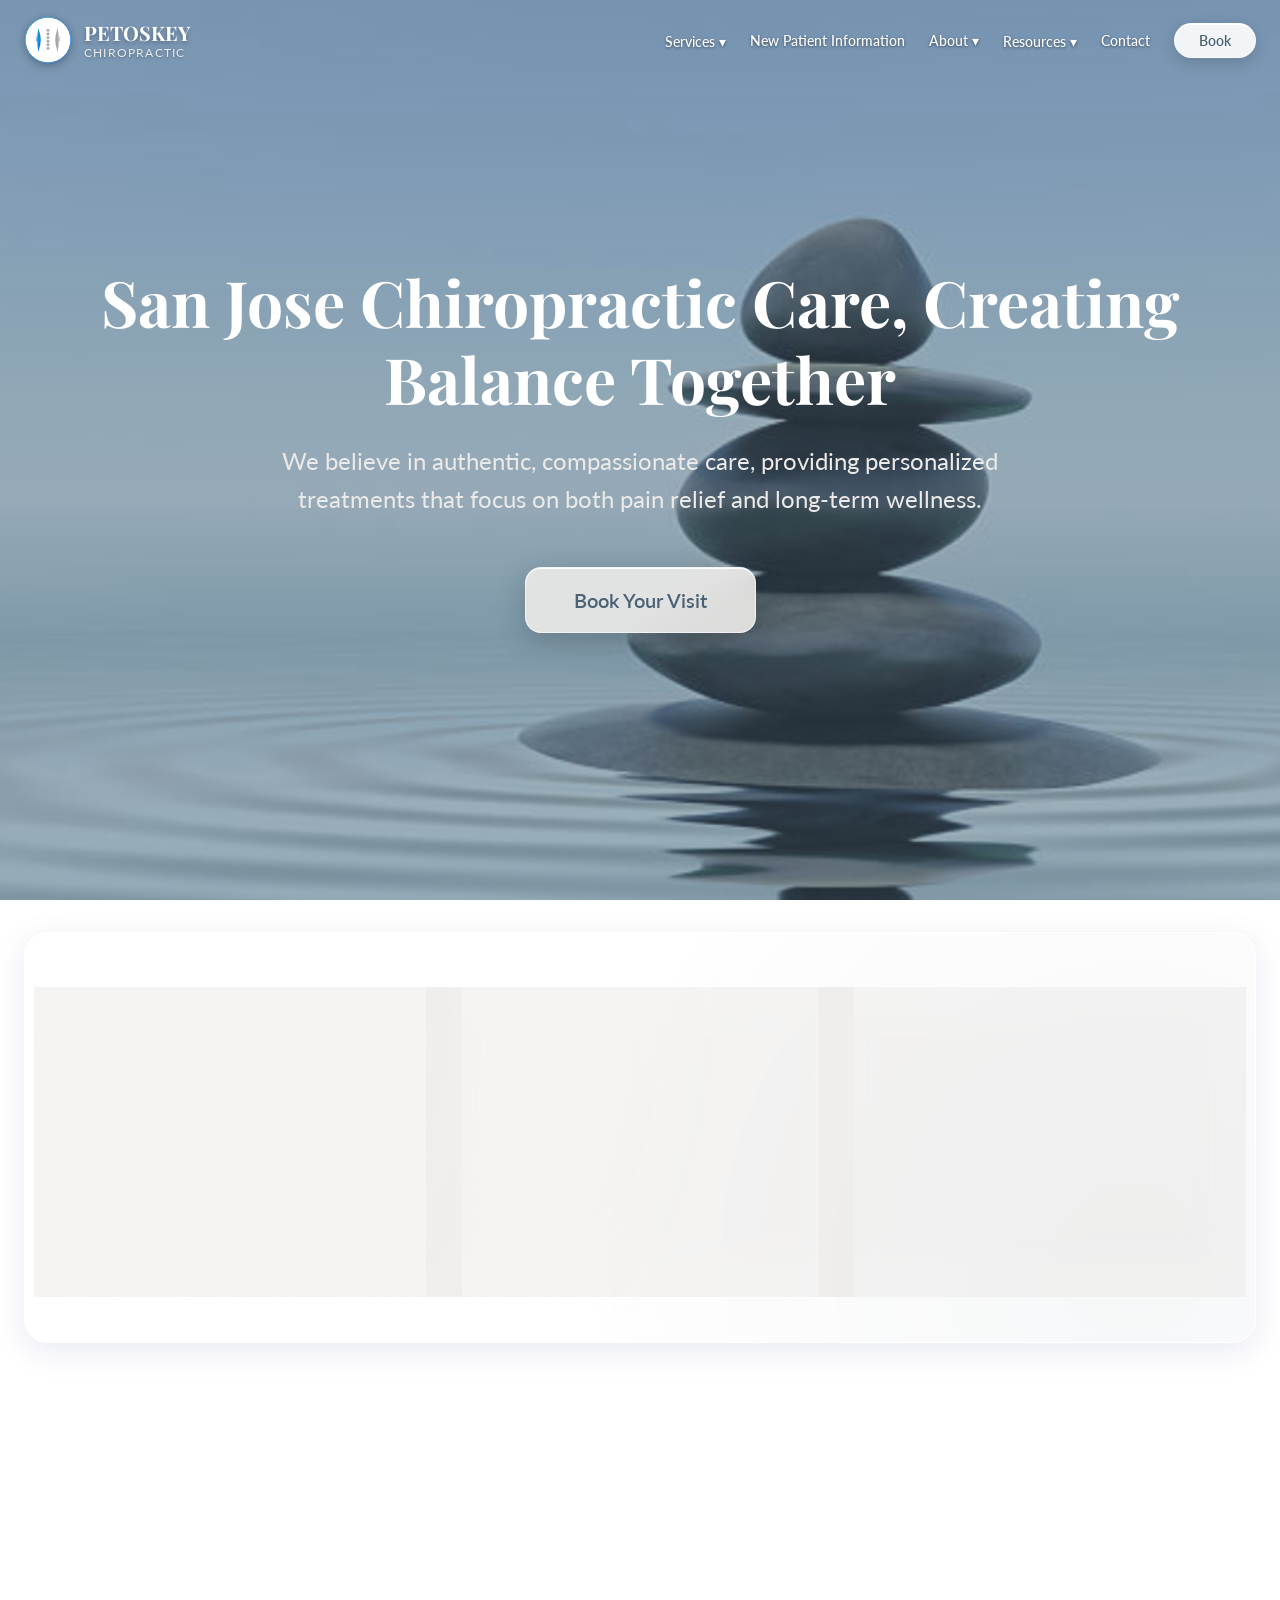
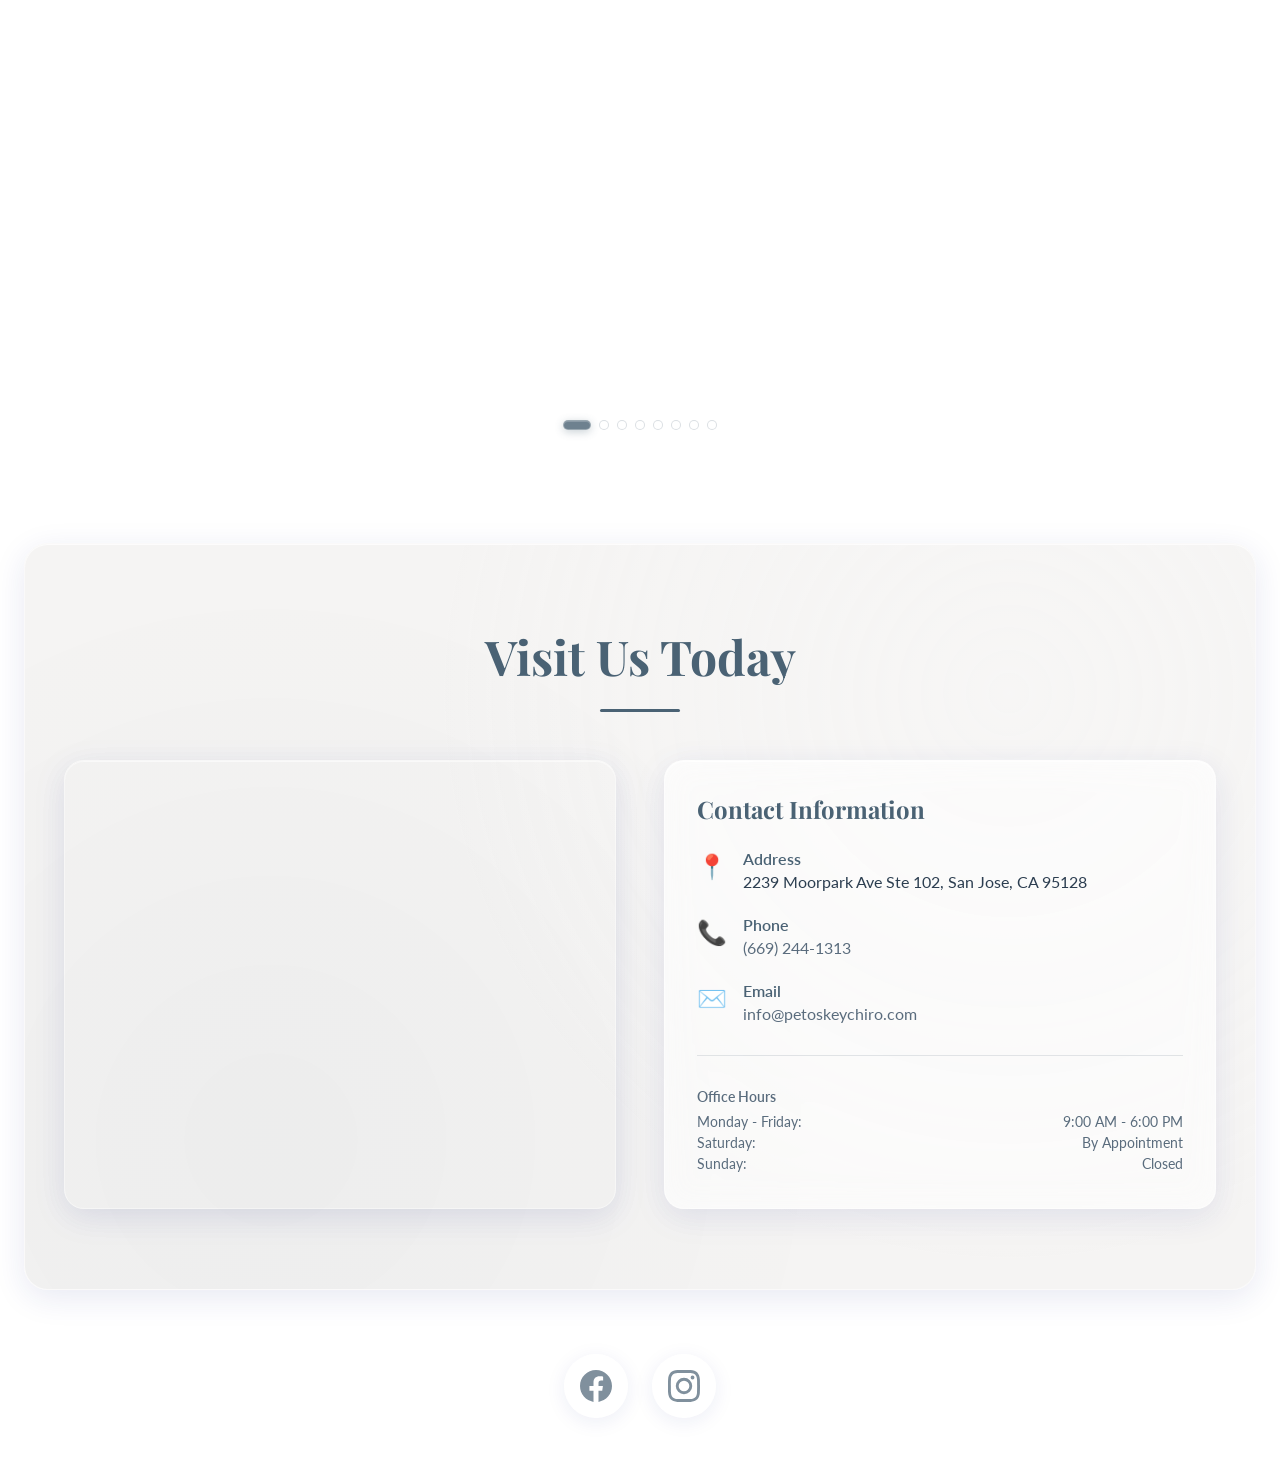
==== index.html @ d55788e0 "aded hamburger menu for mobile, updated all links to direct to new pages, added footer with IG and F" ====
<!DOCTYPE html>
<html lang="en">
<head>
    <meta charset="UTF-8">
    <meta name="viewport" content="width=device-width, initial-scale=1.0">
    <title>Petoskey Chiropractic - San Jose</title>
    <link href="https://fonts.googleapis.com/css2?family=Playfair+Display:wght@700&family=Lato:wght@400;600;700&display=swap" rel="stylesheet">
    <style>
        * {
            margin: 0;
            padding: 0;
            box-sizing: border-box;
        }

        :root {
            --primary: #4A6274;
            --secondary: #6B8191;
            --tertiary: #8BA0AF;
            --quaternary: #ADB8B9;
            --quinary: #CDD4CD;
            --light: #EBEAE8;
            --white: #FFFFFF;
            --text-primary: #2C3E50;
            --text-secondary: #5A6C7D;
        }

        body {
            font-family: 'Lato', sans-serif;
            color: var(--text-primary);
            overflow-x: hidden;
            background: linear-gradient(rgba(74, 98, 116, 0.5), rgba(74, 98, 116, 0.5)), 
                        url('hero.png') center/cover;
            background-attachment: fixed;
        }

        .header {
            position: fixed;
            top: 0;
            left: 0;
            right: 0;
            z-index: 1000;
            transition: all 0.3s ease;
            background-color: transparent;
        }

        .header.scrolled {
            background-color: rgba(255, 255, 255, 0.98);
            box-shadow: 0 2px 10px rgba(0,0,0,0.1);
        }

        .header-content {
            max-width: 1280px;
            margin: 0 auto;
            padding: 1rem 1.5rem;
            display: flex;
            justify-content: space-between;
            align-items: center;
        }

        .logo-container {
            display: flex;
            align-items: center;
            gap: 0.75rem;
            text-decoration: none;
        }

        .logo-img {
            width: 48px;
            height: 48px;
            filter: drop-shadow(0 2px 4px rgba(0,0,0,0.3));
        }

        .header.scrolled .logo-img {
            filter: none;
        }

        .logo-text {
            display: flex;
            flex-direction: column;
        }

        .logo-title {
            font-family: 'Playfair Display', serif;
            font-size: 1.25rem;
            font-weight: 700;
            color: white;
            text-shadow: 0 2px 4px rgba(0,0,0,0.3);
            line-height: 1.2;
        }

        .header.scrolled .logo-title {
            color: var(--primary);
            text-shadow: none;
        }

        .logo-subtitle {
            font-size: 0.75rem;
            letter-spacing: 0.1em;
            color: var(--light);
            text-shadow: 0 1px 3px rgba(0,0,0,0.3);
        }

        .header.scrolled .logo-subtitle {
            color: var(--text-secondary);
            text-shadow: none;
        }

        .nav {
            display: flex;
            gap: 1.5rem;
            align-items: center;
        }

        .nav-item {
            position: relative;
        }

        .nav-link {
            font-size: 0.875rem;
            font-weight: 500;
            color: white;
            text-decoration: none;
            text-shadow: 0 1px 3px rgba(0,0,0,0.5);
            transition: opacity 0.2s;
            cursor: pointer;
        }

        .header.scrolled .nav-link {
            color: var(--text-primary);
            text-shadow: none;
        }

        .nav-link:hover {
            opacity: 0.8;
        }

        .dropdown {
            display: none;
            position: absolute;
            top: 100%;
            left: 0;
            background: white;
            box-shadow: 0 4px 12px rgba(0,0,0,0.15);
            border-radius: 0.5rem;
            margin-top: 0;
            padding-top: 0.5rem;
            min-width: 220px;
            z-index: 1001;
        }

        .nav-item:hover .dropdown {
            display: block;
        }

        .dropdown a {
            display: block;
            padding: 0.75rem 1rem;
            color: var(--text-primary);
            text-decoration: none;
            text-shadow: none;
            transition: background-color 0.2s;
            font-size: 0.875rem;
        }

        .dropdown a:first-child {
            border-radius: 0.5rem 0.5rem 0 0;
        }

        .dropdown a:last-child {
            border-radius: 0 0 0.5rem 0.5rem;
        }

        .dropdown a:hover {
            background-color: var(--light);
        }

        .book-btn {
            padding: 0.5rem 1.5rem;
            border-radius: 9999px;
            font-size: 0.875rem;
            font-weight: 600;
            background: rgba(255, 255, 255, 0.9);
            color: var(--primary);
            text-decoration: none;
            box-shadow: 
                0 4px 16px rgba(0, 0, 0, 0.15),
                inset 0 1px 0 rgba(255, 255, 255, 1);
            transition: all 0.4s cubic-bezier(0.4, 0, 0.2, 1);
            backdrop-filter: blur(10px);
            -webkit-backdrop-filter: blur(10px);
            border: 1px solid rgba(255, 255, 255, 0.6);
        }

        .header.scrolled .book-btn {
            background: rgba(74, 98, 116, 0.9);
            color: white;
            border-color: rgba(255, 255, 255, 0.3);
            box-shadow: 
                0 4px 16px rgba(74, 98, 116, 0.25),
                inset 0 1px 0 rgba(255, 255, 255, 0.2);
        }

        .book-btn:hover {
            transform: scale(1.05);
            box-shadow: 
                0 6px 24px rgba(0, 0, 0, 0.2),
                inset 0 1px 0 rgba(255, 255, 255, 1);
        }

        .header.scrolled .book-btn:hover {
            background: rgba(74, 98, 116, 1);
            box-shadow: 
                0 6px 24px rgba(74, 98, 116, 0.35),
                inset 0 1px 0 rgba(255, 255, 255, 0.3);
        }

        .book-btn:active {
            transform: scale(0.98);
        }

        .hamburger {
            display: none;
            flex-direction: column;
            gap: 6px;
            background: none;
            border: none;
            cursor: pointer;
            padding: 8px;
            z-index: 1002;
        }

        .hamburger span {
            width: 28px;
            height: 3px;
            background: white;
            border-radius: 3px;
            transition: all 0.3s ease;
            box-shadow: 0 1px 3px rgba(0,0,0,0.3);
        }

        .header.scrolled .hamburger span {
            background: var(--primary);
            box-shadow: none;
        }

        .hamburger.active span:nth-child(1) {
            transform: rotate(45deg) translate(9px, 9px);
        }

        .hamburger.active span:nth-child(2) {
            opacity: 0;
        }

        .hamburger.active span:nth-child(3) {
            transform: rotate(-45deg) translate(9px, -9px);
        }

        .mobile-menu {
            position: fixed;
            top: 0;
            right: -100%;
            width: 280px;
            height: 100vh;
            background: rgba(255, 255, 255, 0.98);
            backdrop-filter: blur(20px);
            -webkit-backdrop-filter: blur(20px);
            box-shadow: -4px 0 20px rgba(0,0,0,0.1);
            transition: right 0.3s ease;
            z-index: 1001;
            overflow-y: auto;
            padding-top: 80px;
        }

        .mobile-menu.active {
            right: 0;
        }

        .mobile-menu-overlay {
            position: fixed;
            top: 0;
            left: 0;
            width: 100%;
            height: 100vh;
            background: rgba(0, 0, 0, 0.5);
            opacity: 0;
            visibility: hidden;
            transition: all 0.3s ease;
            z-index: 999;
        }

        .mobile-menu-overlay.active {
            opacity: 1;
            visibility: visible;
        }

        .mobile-nav-item {
            border-bottom: 1px solid rgba(74, 98, 116, 0.1);
        }

        .mobile-nav-link {
            display: block;
            padding: 1rem 1.5rem;
            color: var(--text-primary);
            text-decoration: none;
            font-weight: 500;
            transition: all 0.2s ease;
        }

        .mobile-nav-link:hover,
        .mobile-nav-link:active {
            background-color: var(--light);
            color: var(--primary);
        }

        .mobile-dropdown-toggle {
            display: flex;
            justify-content: space-between;
            align-items: center;
            width: 100%;
            padding: 1rem 1.5rem;
            color: var(--text-primary);
            font-weight: 500;
            background: none;
            border: none;
            cursor: pointer;
            text-align: left;
            transition: all 0.2s ease;
        }

        .mobile-dropdown-toggle:hover,
        .mobile-dropdown-toggle:active {
            background-color: var(--light);
            color: var(--primary);
        }

        .mobile-dropdown-toggle::after {
            content: '›';
            font-size: 1.5rem;
            transition: transform 0.3s ease;
        }

        .mobile-dropdown-toggle.active::after {
            transform: rotate(90deg);
        }

        .mobile-dropdown {
            max-height: 0;
            overflow: hidden;
            transition: max-height 0.3s ease;
            background: rgba(74, 98, 116, 0.05);
        }

        .mobile-dropdown.active {
            max-height: 500px;
        }

        .mobile-dropdown a {
            display: block;
            padding: 0.875rem 1.5rem 0.875rem 2.5rem;
            color: var(--text-secondary);
            text-decoration: none;
            font-size: 0.9rem;
            transition: all 0.2s ease;
        }

        .mobile-dropdown a:hover,
        .mobile-dropdown a:active {
            background-color: rgba(74, 98, 116, 0.1);
            color: var(--primary);
        }

        .mobile-book-btn {
            display: block;
            margin: 1.5rem;
            padding: 1rem;
            text-align: center;
            background: var(--primary);
            color: white;
            text-decoration: none;
            border-radius: 9999px;
            font-weight: 600;
            box-shadow: 0 4px 16px rgba(74, 98, 116, 0.3);
            transition: all 0.3s ease;
        }

        .mobile-book-btn:hover,
        .mobile-book-btn:active {
            background: var(--secondary);
            transform: scale(1.02);
        }

        .hero {
            min-height: 100vh;
            display: flex;
            align-items: center;
            justify-content: center;
            text-align: center;
            padding: 2rem;
        }

        .hero-content {
            max-width: 1152px;
            z-index: 10;
        }

        .hero-title {
            font-family: 'Playfair Display', serif;
            font-size: clamp(2.5rem, 5vw, 4.5rem);
            font-weight: 700;
            color: white;
            margin-bottom: 1.5rem;
            line-height: 1.2;
        }

        .hero-subtitle {
            font-size: clamp(1.25rem, 2vw, 1.5rem);
            color: var(--light);
            margin-bottom: 3rem;
            line-height: 1.6;
            max-width: 48rem;
            margin-left: auto;
            margin-right: auto;
        }

        .hero-btn {
            display: inline-block;
            padding: 1.25rem 3rem;
            font-size: 1.25rem;
            font-weight: 600;
            background: rgba(235, 234, 232, 0.9);
            color: var(--primary);
            text-decoration: none;
            border-radius: 1rem;
            box-shadow: 
                0 8px 32px rgba(0, 0, 0, 0.2),
                inset 0 1px 0 rgba(255, 255, 255, 0.9);
            transition: all 0.4s cubic-bezier(0.4, 0, 0.2, 1);
            backdrop-filter: blur(10px);
            -webkit-backdrop-filter: blur(10px);
            border: 1px solid rgba(255, 255, 255, 0.6);
            position: relative;
            overflow: hidden;
        }

        .hero-btn::before {
            content: '';
            position: absolute;
            top: 0;
            left: 0;
            right: 0;
            bottom: 0;
            background: linear-gradient(
                110deg,
                transparent 40%,
                rgba(255, 255, 255, 0.6) 50%,
                transparent 60%
            );
            background-size: 200% 100%;
            opacity: 0;
            transition: opacity 0.3s;
        }

        .hero-btn:hover::before {
            animation: shimmer 1.5s;
            opacity: 1;
        }

        .hero-btn:hover {
            background: rgba(255, 255, 255, 0.95);
            box-shadow: 
                0 0 40px rgba(235, 234, 232, 0.8),
                0 12px 48px rgba(0, 0, 0, 0.25),
                inset 0 1px 0 rgba(255, 255, 255, 1);
            transform: translateY(-4px);
        }

        .hero-btn:active {
            transform: translateY(-2px);
        }

        .quick-links {
            padding: 5rem 1.5rem;
            background: rgba(255, 255, 255, 0.6);
            margin: 2rem 1.5rem;
            border-radius: 1.5rem;
            box-shadow: 
                0 8px 32px rgba(31, 38, 135, 0.1),
                inset 0 1px 0 rgba(255, 255, 255, 0.8);
            backdrop-filter: blur(20px);
            -webkit-backdrop-filter: blur(20px);
            border: 1px solid rgba(255, 255, 255, 0.5);
            position: relative;
            overflow: hidden;
        }

        .quick-links::before {
            content: '';
            position: absolute;
            top: 0;
            left: 0;
            right: 0;
            bottom: 0;
            background: 
                radial-gradient(circle at 10% 20%, rgba(255, 255, 255, 0.3) 0%, transparent 50%),
                radial-gradient(circle at 90% 80%, rgba(74, 98, 116, 0.05) 0%, transparent 50%);
            pointer-events: none;
        }

        .quick-links-container {
            max-width: 1152px;
            margin: 0 auto;
            display: grid;
            grid-template-columns: repeat(auto-fit, minmax(300px, 1fr));
            gap: 1.5rem;
            position: relative;
            z-index: 1;
        }

        .quick-link-card {
            padding: 2rem;
            background: rgba(235, 234, 232, 0.5);
            border-radius: 1.25rem;
            text-decoration: none;
            color: var(--text-primary);
            box-shadow: 
                0 4px 20px rgba(31, 38, 135, 0.08),
                inset 0 1px 0 rgba(255, 255, 255, 0.6);
            transition: all 0.4s cubic-bezier(0.4, 0, 0.2, 1);
            display: flex;
            flex-direction: column;
            align-items: center;
            text-align: center;
            backdrop-filter: blur(10px);
            -webkit-backdrop-filter: blur(10px);
            border: 1px solid rgba(255, 255, 255, 0.4);
            position: relative;
            overflow: hidden;
        }

        .quick-link-card::before {
            content: '';
            position: absolute;
            top: 0;
            left: 0;
            right: 0;
            bottom: 0;
            background: linear-gradient(
                110deg,
                transparent 40%,
                rgba(255, 255, 255, 0.4) 50%,
                transparent 60%
            );
            background-size: 200% 100%;
            opacity: 0;
            transition: opacity 0.3s;
        }

        .quick-link-card:hover::before {
            animation: shimmer 1.5s ease-out;
        }

        .quick-link-card:hover {
            background: rgba(74, 98, 116, 0.85);
            color: white;
            transform: translateY(-8px);
            box-shadow: 
                0 12px 40px rgba(74, 98, 116, 0.25),
                inset 0 1px 0 rgba(255, 255, 255, 0.3);
            border-color: rgba(255, 255, 255, 0.5);
        }

        .quick-link-icon {
            width: 64px;
            height: 64px;
            margin-bottom: 1.5rem;
            opacity: 0.8;
            transition: all 0.4s cubic-bezier(0.4, 0, 0.2, 1);
            filter: drop-shadow(0 4px 8px rgba(0, 0, 0, 0.1));
        }

        .quick-link-icon img {
            width: 100%;
            height: 100%;
            object-fit: contain;
        }

        .quick-link-card:hover .quick-link-icon {
            opacity: 1;
            transform: translateY(-4px);
            filter: drop-shadow(0 8px 16px rgba(255, 255, 255, 0.3));
        }

        .quick-link-title {
            font-family: 'Playfair Display', serif;
            font-size: 1.5rem;
            font-weight: 700;
            margin-bottom: 0.75rem;
            transition: all 0.4s cubic-bezier(0.4, 0, 0.2, 1);
        }

        .quick-link-desc {
            line-height: 1.6;
            transition: all 0.4s cubic-bezier(0.4, 0, 0.2, 1);
        }

        .reviews {
            padding: 5rem 1.5rem;
            background: linear-gradient(135deg, 
                rgba(205, 212, 205, 0.4) 0%, 
                rgba(173, 184, 185, 0.35) 50%,
                rgba(139, 160, 175, 0.4) 100%);
            margin: 2rem 1.5rem;
            border-radius: 1.5rem;
            box-shadow: 0 8px 32px rgba(31, 38, 135, 0.15);
            position: relative;
            overflow: hidden;
            backdrop-filter: blur(10px);
            -webkit-backdrop-filter: blur(10px);
            border: 1px solid rgba(255, 255, 255, 0.3);
        }

        .reviews::before {
            content: '';
            position: absolute;
            top: 0;
            left: 0;
            right: 0;
            bottom: 0;
            background: 
                radial-gradient(circle at 20% 30%, rgba(255, 255, 255, 0.2) 0%, transparent 50%),
                radial-gradient(circle at 80% 70%, rgba(74, 98, 116, 0.1) 0%, transparent 50%);
            pointer-events: none;
        }

        .reviews::after {
            content: '';
            position: absolute;
            top: -2px;
            left: -2px;
            right: -2px;
            bottom: -2px;
            background: linear-gradient(45deg, 
                rgba(255, 255, 255, 0.5), 
                rgba(255, 255, 255, 0.1));
            border-radius: 1.5rem;
            opacity: 0.3;
            z-index: -1;
            filter: blur(20px);
        }

        .reviews-container {
            max-width: 1024px;
            margin: 0 auto;
            position: relative;
            z-index: 1;
        }

        /* Subtle shimmer effect */
        @keyframes shimmer {
            0% {
                background-position: -200% center;
                opacity: 0;
            }
            50% {
                opacity: 1;
            }
            100% {
                background-position: 200% center;
                opacity: 0;
            }
        }

        .review-card::after {
            content: '';
            position: absolute;
            top: 0;
            left: 0;
            right: 0;
            bottom: 0;
            background: linear-gradient(
                110deg,
                transparent 40%,
                rgba(255, 255, 255, 0.5) 50%,
                transparent 60%
            );
            background-size: 200% 100%;
            border-radius: 1.5rem;
            opacity: 0;
            transition: opacity 0.3s;
            pointer-events: none;
        }

        .review-card:hover::after {
            animation: shimmer 2s infinite;
            opacity: 0.3;
        }

        .reviews-title {
            font-family: 'Playfair Display', serif;
            font-size: clamp(2.5rem, 4vw, 3rem);
            font-weight: 700;
            color: var(--primary);
            text-align: center;
            margin-bottom: 3rem;
            position: relative;
            padding-bottom: 1.5rem;
        }

        .reviews-title::after {
            content: '';
            position: absolute;
            bottom: 0;
            left: 50%;
            transform: translateX(-50%);
            width: 80px;
            height: 3px;
            background: var(--primary);
            border-radius: 1.5px;
        }

        .carousel-container {
            position: relative;
        }

        .review-card {
            background: rgba(255, 255, 255, 0.7);
            padding: 4rem 3rem 3rem;
            border-radius: 1.5rem;
            box-shadow: 
                0 8px 32px rgba(31, 38, 135, 0.1),
                inset 0 1px 0 rgba(255, 255, 255, 0.8);
            position: relative;
            border: 1px solid rgba(255, 255, 255, 0.5);
            backdrop-filter: blur(20px);
            -webkit-backdrop-filter: blur(20px);
            transition: all 0.4s cubic-bezier(0.4, 0, 0.2, 1);
        }

        .review-card:hover {
            background: rgba(255, 255, 255, 0.8);
            box-shadow: 
                0 12px 48px rgba(31, 38, 135, 0.15),
                inset 0 1px 0 rgba(255, 255, 255, 0.9);
            transform: translateY(-4px);
        }

        .review-card::before {
            content: '"';
            position: absolute;
            top: -0.5rem;
            left: 2rem;
            font-family: 'Playfair Display', serif;
            font-size: 8rem;
            line-height: 1;
            background: linear-gradient(135deg, 
                rgba(74, 98, 116, 0.15) 0%, 
                rgba(139, 160, 175, 0.1) 100%);
            -webkit-background-clip: text;
            -webkit-text-fill-color: transparent;
            background-clip: text;
            opacity: 0.8;
        }

        .stars {
            display: flex;
            justify-content: center;
            gap: 0.5rem;
            margin-bottom: 1.5rem;
            font-size: 1.875rem;
            color: #FFD700;
            filter: drop-shadow(0 2px 8px rgba(255, 215, 0, 0.4));
            text-shadow: 0 0 10px rgba(255, 215, 0, 0.3);
        }

        .review-text {
            font-size: clamp(1.125rem, 2vw, 1.375rem);
            font-style: italic;
            color: rgba(44, 62, 80, 0.85);
            line-height: 1.9;
            text-align: center;
            margin-bottom: 2rem;
            font-weight: 400;
            position: relative;
        }

        .review-author {
            font-size: 1.125rem;
            font-weight: 700;
            color: var(--primary);
            text-align: center;
            letter-spacing: 0.03em;
            position: relative;
            display: inline-block;
            margin-left: 50%;
            transform: translateX(-50%);
        }

        .review-author::before {
            content: '';
            position: absolute;
            left: -2.5rem;
            top: 50%;
            transform: translateY(-50%);
            width: 2rem;
            height: 1.5px;
            background: linear-gradient(90deg, transparent, rgba(74, 98, 116, 0.4));
            box-shadow: 0 1px 3px rgba(74, 98, 116, 0.2);
        }

        .review-author::after {
            content: '';
            position: absolute;
            right: -2.5rem;
            top: 50%;
            transform: translateY(-50%);
            width: 2rem;
            height: 1.5px;
            background: linear-gradient(90deg, rgba(74, 98, 116, 0.4), transparent);
            box-shadow: 0 1px 3px rgba(74, 98, 116, 0.2);
        }

        .carousel-btn {
            position: absolute;
            top: 50%;
            transform: translateY(-50%);
            background: rgba(255, 255, 255, 0.6);
            color: var(--primary);
            border: 1px solid rgba(255, 255, 255, 0.5);
            width: 52px;
            height: 52px;
            border-radius: 50%;
            cursor: pointer;
            display: flex;
            align-items: center;
            justify-content: center;
            font-size: 24px;
            transition: all 0.4s cubic-bezier(0.4, 0, 0.2, 1);
            box-shadow: 
                0 4px 20px rgba(74, 98, 116, 0.15),
                inset 0 1px 0 rgba(255, 255, 255, 0.8);
            backdrop-filter: blur(10px);
            -webkit-backdrop-filter: blur(10px);
        }

        .carousel-btn:hover {
            transform: translateY(-50%) scale(1.08);
            background: rgba(255, 255, 255, 0.8);
            box-shadow: 
                0 8px 30px rgba(74, 98, 116, 0.25),
                inset 0 1px 0 rgba(255, 255, 255, 0.9);
        }

        .carousel-btn:active {
            transform: translateY(-50%) scale(0.95);
        }

        .carousel-btn.prev {
            left: -1rem;
        }

        .carousel-btn.next {
            right: -1rem;
        }

        .carousel-dots {
            display: flex;
            justify-content: center;
            gap: 0.5rem;
            margin-top: 2rem;
        }

        .dot {
            width: 10px;
            height: 10px;
            border-radius: 50%;
            background: rgba(255, 255, 255, 0.5);
            border: 1px solid rgba(74, 98, 116, 0.2);
            cursor: pointer;
            transition: all 0.4s cubic-bezier(0.4, 0, 0.2, 1);
            backdrop-filter: blur(4px);
            -webkit-backdrop-filter: blur(4px);
        }

        .dot:hover {
            background: rgba(255, 255, 255, 0.7);
            border-color: rgba(74, 98, 116, 0.4);
            transform: scale(1.2);
        }

        .dot.active {
            background: rgba(74, 98, 116, 0.8);
            width: 28px;
            border-radius: 5px;
            border-color: rgba(255, 255, 255, 0.3);
            box-shadow: 
                0 2px 8px rgba(74, 98, 116, 0.3),
                inset 0 1px 0 rgba(255, 255, 255, 0.2);
        }

        .map-section {
            padding: 5rem 1.5rem;
            background: rgba(235, 234, 232, 0.5);
            margin: 2rem 1.5rem 2rem 1.5rem;
            border-radius: 1.5rem;
            box-shadow: 
                0 8px 32px rgba(31, 38, 135, 0.1),
                inset 0 1px 0 rgba(255, 255, 255, 0.8);
            backdrop-filter: blur(20px);
            -webkit-backdrop-filter: blur(20px);
            border: 1px solid rgba(255, 255, 255, 0.5);
            position: relative;
            overflow: hidden;
        }

        .map-section::before {
            content: '';
            position: absolute;
            top: 0;
            left: 0;
            right: 0;
            bottom: 0;
            background: 
                radial-gradient(circle at 80% 20%, rgba(255, 255, 255, 0.2) 0%, transparent 50%),
                radial-gradient(circle at 20% 80%, rgba(74, 98, 116, 0.05) 0%, transparent 50%);
            pointer-events: none;
        }

        .map-container {
            max-width: 1152px;
            margin: 0 auto;
            position: relative;
            z-index: 1;
        }

        .map-title {
            font-family: 'Playfair Display', serif;
            font-size: clamp(2.5rem, 4vw, 3rem);
            font-weight: 700;
            color: var(--primary);
            text-align: center;
            margin-bottom: 3rem;
            position: relative;
            padding-bottom: 1.5rem;
        }

        .map-title::after {
            content: '';
            position: absolute;
            bottom: 0;
            left: 50%;
            transform: translateX(-50%);
            width: 80px;
            height: 3px;
            background: var(--primary);
            border-radius: 1.5px;
        }

        .map-grid {
            display: grid;
            grid-template-columns: 1fr 1fr;
            gap: 3rem;
        }

        .map-embed {
            border-radius: 1.25rem;
            overflow: hidden;
            box-shadow: 
                0 8px 32px rgba(31, 38, 135, 0.12),
                inset 0 1px 0 rgba(255, 255, 255, 0.5);
            border: 1px solid rgba(255, 255, 255, 0.4);
        }

        .map-embed iframe {
            width: 100%;
            height: 400px;
            border: 0;
        }

        .contact-info {
            padding: 2rem;
            background: rgba(255, 255, 255, 0.7);
            border-radius: 1.25rem;
            backdrop-filter: blur(15px);
            -webkit-backdrop-filter: blur(15px);
            box-shadow: 
                0 8px 32px rgba(31, 38, 135, 0.1),
                inset 0 1px 0 rgba(255, 255, 255, 0.8);
            border: 1px solid rgba(255, 255, 255, 0.5);
            transition: all 0.4s cubic-bezier(0.4, 0, 0.2, 1);
        }

        .contact-info:hover {
            background: rgba(255, 255, 255, 0.8);
            box-shadow: 
                0 12px 48px rgba(31, 38, 135, 0.15),
                inset 0 1px 0 rgba(255, 255, 255, 0.9);
            transform: translateY(-4px);
        }

        .contact-title {
            font-family: 'Playfair Display', serif;
            font-size: 1.5rem;
            font-weight: 700;
            color: var(--primary);
            margin-bottom: 1.5rem;
        }

        .contact-item {
            display: flex;
            gap: 1rem;
            margin-bottom: 1.5rem;
        }

        .contact-icon {
            font-size: 1.5rem;
            flex-shrink: 0;
            margin-top: 2px;
        }

        .contact-label {
            font-weight: 600;
            color: var(--primary);
            margin-bottom: 0.25rem;
        }

        .contact-link {
            color: var(--text-secondary);
            text-decoration: none;
            transition: all 0.3s ease;
        }

        .contact-link:hover {
            color: var(--primary);
            text-shadow: 0 0 8px rgba(74, 98, 116, 0.2);
        }

        .office-hours {
            margin-top: 2rem;
            padding-top: 2rem;
            border-top: 1px solid rgba(74, 98, 116, 0.15);
        }

        .hours-title {
            font-weight: 600;
            color: var(--text-secondary);
            margin-bottom: 0.5rem;
            font-size: 0.875rem;
        }

        .hours-list {
            font-size: 0.875rem;
            color: var(--text-secondary);
        }

        .hours-item {
            display: flex;
            justify-content: space-between;
            margin-bottom: 0.25rem;
        }

        .footer {
            padding: 2rem 1.5rem;
            margin: 0 0 2rem 0;
        }

        .footer-container {
            max-width: 1152px;
            margin: 0 auto;
            display: flex;
            justify-content: center;
            align-items: center;
            gap: 1.5rem;
        }

        .social-icon-link {
            display: flex;
            align-items: center;
            justify-content: center;
            width: 64px;
            height: 64px;
            background: rgba(255, 255, 255, 0.6);
            border-radius: 50%;
            text-decoration: none;
            box-shadow: 
                0 4px 20px rgba(31, 38, 135, 0.08),
                inset 0 1px 0 rgba(255, 255, 255, 0.6);
            transition: all 0.4s cubic-bezier(0.4, 0, 0.2, 1);
            backdrop-filter: blur(20px);
            -webkit-backdrop-filter: blur(20px);
            border: 1px solid rgba(255, 255, 255, 0.4);
            position: relative;
            overflow: hidden;
        }

        .social-icon-link::before {
            content: '';
            position: absolute;
            top: 0;
            left: 0;
            right: 0;
            bottom: 0;
            background: linear-gradient(
                135deg,
                transparent 40%,
                rgba(255, 255, 255, 0.5) 50%,
                transparent 60%
            );
            background-size: 200% 200%;
            opacity: 0;
            transition: opacity 0.3s;
            border-radius: 50%;
        }

        .social-icon-link:hover::before {
            animation: shimmer 1.5s;
            opacity: 1;
        }

        .social-icon-link:hover {
            background: rgba(255, 255, 255, 0.8);
            transform: translateY(-6px) scale(1.05);
            box-shadow: 
                0 8px 32px rgba(31, 38, 135, 0.15),
                inset 0 1px 0 rgba(255, 255, 255, 0.8);
        }

        .social-icon {
            width: 32px;
            height: 32px;
            transition: all 0.4s cubic-bezier(0.4, 0, 0.2, 1);
            position: relative;
            z-index: 1;
        }

        @media (max-width: 1024px) {
            .nav {
                display: none;
            }

            .hamburger {
                display: flex;
            }

            .map-grid {
                grid-template-columns: 1fr;
            }
        }

        @media (max-width: 768px) {
            .review-card::before {
                font-size: 5rem;
                top: 0;
                left: 1rem;
            }

            .review-card {
                padding: 3rem 1.5rem 2rem;
            }

            .review-author::before,
            .review-author::after {
                display: none;
            }
        }
    </style>
</head>
<body>
    <header class="header" id="header">
        <div class="header-content">
            <a href="index.html" class="logo-container">
                <img src="data:image/svg+xml,%3Csvg xmlns='http://www.w3.org/2000/svg' viewBox='0 0 200 200'%3E%3Cdefs%3E%3ClinearGradient id='tealGrad' x1='0%25' y1='0%25' x2='100%25' y2='100%25'%3E%3Cstop offset='0%25' style='stop-color:%2317a2b8;stop-opacity:1' /%3E%3Cstop offset='100%25' style='stop-color:%230d6efd;stop-opacity:1' /%3E%3C/linearGradient%3E%3C/defs%3E%3Ccircle cx='100' cy='100' r='95' fill='white' stroke='url(%23tealGrad)' stroke-width='3'/%3E%3Cpath d='M60,50 Q50,100 60,150 Q70,120 70,100 Q70,80 60,50' fill='url(%23tealGrad)'/%3E%3Cpath d='M140,50 Q150,100 140,150 Q130,120 130,100 Q130,80 140,50' fill='%23a8a8a8'/%3E%3Ccircle cx='100' cy='60' r='6' fill='%23a8a8a8'/%3E%3Ccircle cx='100' cy='75' r='6' fill='%23a8a8a8'/%3E%3Ccircle cx='100' cy='90' r='6' fill='%23a8a8a8'/%3E%3Ccircle cx='100' cy='105' r='6' fill='%23a8a8a8'/%3E%3Ccircle cx='100' cy='120' r='6' fill='%23a8a8a8'/%3E%3Ccircle cx='100' cy='135' r='6' fill='%23a8a8a8'/%3E%3Cpath d='M55,85 L50,90 L55,95 L50,100 L55,105' stroke='url(%23tealGrad)' stroke-width='3' fill='none'/%3E%3Cpath d='M145,85 L150,90 L145,95 L150,100 L145,105' stroke='%23a8a8a8' stroke-width='3' fill='none'/%3E%3C/svg%3E" alt="Petoskey Chiropractic Logo" class="logo-img">
                <div class="logo-text">
                    <div class="logo-title">PETOSKEY</div>
                    <div class="logo-subtitle">CHIROPRACTIC</div>
                </div>
            </a>
            <nav class="nav">
                <div class="nav-item">
                    <span class="nav-link">Services ▾</span>
                    <div class="dropdown">
                        <a href="chiropractic-services.html">Chiropractic Services</a>
                        <a href="massage-therapy.html">Massage Therapy</a>
                        <a href="active-release.html">Active Release Technique™</a>
                        <a href="shockwave-therapy.html">Shockwave Therapy</a>
                    </div>
                </div>
                <a href="new-patient-information.html" class="nav-link">New Patient Information</a>
                <a href="about.html" class="nav-link">About ▾</a>
                <div class="nav-item">
                    <span class="nav-link">Resources ▾</span>
                    <div class="dropdown">
                        <a href="faq.html">FAQ</a>
                        <a href="blog.html">Blog</a>
                    </div>
                </div>
                <a href="contact.html" class="nav-link">Contact</a>
                <a href="https://petoskeychiro.janeapp.com" class="book-btn">Book</a>
            </nav>
            <button class="hamburger" id="hamburger" aria-label="Menu">
                <span></span>
                <span></span>
                <span></span>
            </button>
        </div>
    </header>

    <div class="mobile-menu-overlay" id="mobileMenuOverlay"></div>
    <nav class="mobile-menu" id="mobileMenu">
        <div class="mobile-nav-item">
            <button class="mobile-dropdown-toggle" onclick="toggleMobileDropdown(this)">
                Services
            </button>
            <div class="mobile-dropdown">
                <a href="chiropractic-services.html">Chiropractic Services</a>
                <a href="massage-therapy.html">Massage Therapy</a>
                <a href="active-release.html">Active Release Technique™</a>
                <a href="shockwave-therapy.html">Shockwave Therapy</a>
            </div>
        </div>
        <div class="mobile-nav-item">
            <a href="new-patient-information.html" class="mobile-nav-link">New Patient Information</a>
        </div>
        <div class="mobile-nav-item">
            <a href="about.html" class="mobile-nav-link">About</a>
        </div>
        <div class="mobile-nav-item">
            <button class="mobile-dropdown-toggle" onclick="toggleMobileDropdown(this)">
                Resources
            </button>
            <div class="mobile-dropdown">
                <a href="faq.html">FAQ</a>
                <a href="blog.html">Blog</a>
            </div>
        </div>
        <div class="mobile-nav-item">
            <a href="contact.html" class="mobile-nav-link">Contact</a>
        </div>
        <a href="https://petoskeychiro.janeapp.com" class="mobile-book-btn">Book Appointment</a>
    </nav>

    <section class="hero">
        <div class="hero-content">
            <h1 class="hero-title">San Jose Chiropractic Care, Creating Balance Together</h1>
            <p class="hero-subtitle">We believe in authentic, compassionate care, providing personalized treatments that focus on both pain relief and long-term wellness.</p>
            <a href="https://petoskeychiro.janeapp.com" class="hero-btn">Book Your Visit</a>
        </div>
    </section>

    <section class="quick-links">
        <div class="quick-links-container">
            <a href="contact.html" class="quick-link-card">
                <div class="quick-link-icon">
                    <img src="contact.png" alt="Contact Us">
                </div>
                <h3 class="quick-link-title">Contact Us</h3>
                <p class="quick-link-desc">Have a question? We will get back to you within 24-48 hours!</p>
            </a>
            <a href="new-patient-information.html" class="quick-link-card">
                <div class="quick-link-icon">
                    <img src="form.png" alt="New Patient Forms">
                </div>
                <h3 class="quick-link-title">New Patient Information</h3>
                <p class="quick-link-desc">If you are a new patient, please click here to find out more information</p>
            </a>
            <a href="chiropractic-services.html" class="quick-link-card">
                <div class="quick-link-icon">
                    <img src="relief.png" alt="Services">
                </div>
                <h3 class="quick-link-title">Relief Starts Here</h3>
                <p class="quick-link-desc">From Chiropractic to Massage, see what we offer today</p>
            </a>
        </div>
    </section>

    <section class="reviews">
        <div class="reviews-container">
            <h2 class="reviews-title">What Our Patients Say</h2>
            <div class="carousel-container">
                <div class="review-card">
                    <div class="stars">★★★★★</div>
                    <p class="review-text" id="reviewText"></p>
                    <p class="review-author" id="reviewAuthor"></p>
                </div>
                <button class="carousel-btn prev" onclick="prevReview()">‹</button>
                <button class="carousel-btn next" onclick="nextReview()">›</button>
                <div class="carousel-dots" id="carouselDots"></div>
            </div>
        </div>
    </section>

    <section class="map-section">
        <div class="map-container">
            <h2 class="map-title">Visit Us Today</h2>
            <div class="map-grid">
                <div class="map-embed">
                    <iframe
                        src="https://www.google.com/maps/embed?pb=!1m18!1m12!1m3!1d3168.5438274847645!2d-121.92043492346495!3d37.31356387208606!2m3!1f0!2f0!3f0!3m2!1i1024!2i768!4f13.1!3m3!1m2!1s0x808e3391a7b8e6e9%3A0x1234567890abcdef!2s2239%20Moorpark%20Ave%20%23102%2C%20San%20Jose%2C%20CA%2095128!5e0!3m2!1sen!2sus!4v1729088400000!5m2!1sen!2sus"
                        allowfullscreen=""
                        loading="lazy"
                        referrerpolicy="no-referrer-when-downgrade"
                        title="Petoskey Chiropractic Location">
                    </iframe>
                </div>
                <div class="contact-info">
                    <h3 class="contact-title">Contact Information</h3>
                    <div class="contact-item">
                        <span class="contact-icon">📍</span>
                        <div>
                            <p class="contact-label">Address</p>
                            <p>2239 Moorpark Ave Ste 102, San Jose, CA 95128</p>
                        </div>
                    </div>
                    <div class="contact-item">
                        <span class="contact-icon">📞</span>
                        <div>
                            <p class="contact-label">Phone</p>
                            <a href="tel:6692441313" class="contact-link">(669) 244-1313</a>
                        </div>
                    </div>
                    <div class="contact-item">
                        <span class="contact-icon">✉️</span>
                        <div>
                            <p class="contact-label">Email</p>
                            <a href="mailto:info@petoskeychiro.com" class="contact-link">info@petoskeychiro.com</a>
                        </div>
                    </div>
                    <div class="office-hours">
                        <p class="hours-title">Office Hours</p>
                        <div class="hours-list">
                            <div class="hours-item">
                                <span>Monday - Friday:</span>
                                <span>9:00 AM - 6:00 PM</span>
                            </div>
                            <div class="hours-item">
                                <span>Saturday:</span>
                                <span>By Appointment</span>
                            </div>
                            <div class="hours-item">
                                <span>Sunday:</span>
                                <span>Closed</span>
                            </div>
                        </div>
                    </div>
                </div>
            </div>
        </div>
    </section>

    <footer class="footer">
        <div class="footer-container">
            <a href="https://www.facebook.com/petoskeychiro/" target="_blank" rel="noopener noreferrer" class="social-icon-link" aria-label="Visit our Facebook page">
                <svg class="social-icon" viewBox="0 0 24 24" fill="rgba(74, 98, 116, 0.7)" xmlns="http://www.w3.org/2000/svg">
                    <path d="M24 12.073c0-6.627-5.373-12-12-12s-12 5.373-12 12c0 5.99 4.388 10.954 10.125 11.854v-8.385H7.078v-3.47h3.047V9.43c0-3.007 1.792-4.669 4.533-4.669 1.312 0 2.686.235 2.686.235v2.953H15.83c-1.491 0-1.956.925-1.956 1.874v2.25h3.328l-.532 3.47h-2.796v8.385C19.612 23.027 24 18.062 24 12.073z"/>
                </svg>
            </a>
            <a href="https://www.instagram.com/petoskeychiro/" target="_blank" rel="noopener noreferrer" class="social-icon-link" aria-label="Visit our Instagram page">
                <svg class="social-icon" viewBox="0 0 24 24" fill="rgba(74, 98, 116, 0.7)" xmlns="http://www.w3.org/2000/svg">
                    <path d="M12 2.163c3.204 0 3.584.012 4.85.07 3.252.148 4.771 1.691 4.919 4.919.058 1.265.069 1.645.069 4.849 0 3.205-.012 3.584-.069 4.849-.149 3.225-1.664 4.771-4.919 4.919-1.266.058-1.644.07-4.85.07-3.204 0-3.584-.012-4.849-.07-3.26-.149-4.771-1.699-4.919-4.92-.058-1.265-.07-1.644-.07-4.849 0-3.204.013-3.583.07-4.849.149-3.227 1.664-4.771 4.919-4.919 1.266-.057 1.645-.069 4.849-.069zM12 0C8.741 0 8.333.014 7.053.072 2.695.272.273 2.69.073 7.052.014 8.333 0 8.741 0 12c0 3.259.014 3.668.072 4.948.2 4.358 2.618 6.78 6.98 6.98C8.333 23.986 8.741 24 12 24c3.259 0 3.668-.014 4.948-.072 4.354-.2 6.782-2.618 6.979-6.98.059-1.28.073-1.689.073-4.948 0-3.259-.014-3.667-.072-4.947-.196-4.354-2.617-6.78-6.979-6.98C15.668.014 15.259 0 12 0zm0 5.838a6.162 6.162 0 100 12.324 6.162 6.162 0 000-12.324zM12 16a4 4 0 110-8 4 4 0 010 8zm6.406-11.845a1.44 1.44 0 100 2.881 1.44 1.44 0 000-2.881z"/>
                </svg>
            </a>
        </div>
    </footer>

    <script>
        // Header scroll effect
        window.addEventListener('scroll', function() {
            const header = document.getElementById('header');
            if (window.scrollY > 50) {
                header.classList.add('scrolled');
            } else {
                header.classList.remove('scrolled');
            }
        });

        // Mobile menu toggle
        const hamburger = document.getElementById('hamburger');
        const mobileMenu = document.getElementById('mobileMenu');
        const mobileMenuOverlay = document.getElementById('mobileMenuOverlay');

        function toggleMobileMenu() {
            hamburger.classList.toggle('active');
            mobileMenu.classList.toggle('active');
            mobileMenuOverlay.classList.toggle('active');
            document.body.style.overflow = mobileMenu.classList.contains('active') ? 'hidden' : '';
        }

        hamburger.addEventListener('click', toggleMobileMenu);
        mobileMenuOverlay.addEventListener('click', toggleMobileMenu);

        // Close mobile menu when clicking a link
        const mobileNavLinks = document.querySelectorAll('.mobile-nav-link, .mobile-dropdown a');
        mobileNavLinks.forEach(link => {
            link.addEventListener('click', () => {
                if (mobileMenu.classList.contains('active')) {
                    toggleMobileMenu();
                }
            });
        });

        // Mobile dropdown toggle
        function toggleMobileDropdown(button) {
            button.classList.toggle('active');
            const dropdown = button.nextElementSibling;
            dropdown.classList.toggle('active');
        }

        // Reviews carousel
        const reviews = [
            {
                name: 'Hao T.',
                text: 'Dr. Bentley is amazing! Rarely do you come across someone with the knowledge and skill of both hard and soft tissue manipulation. I lead a very active lifestyle and have a physically demanding job that takes its toll on my body. She has been able to relieve the pain and increase the range of motion by about 80%. And 48 hours later, I\'m back to 100%. I trust her 100%. She\'s a talented healer.'
            },
            {
                name: 'C Christman',
                text: 'Mee-Lynn was great and helped me with exercises I need to focus on to fix the multiple pains I\'ve been experiencing for months. The neck adjustment she had done still feels great even after a few weeks!'
            },
            {
                name: 'Jesse W.',
                text: 'Set my wife up with a massage, she had nothing but great things to say afterwards. Will definitely be booking again soon.'
            },
            {
                name: 'Marilyn T.',
                text: '1st session with Dr. Mee-Lynn was amazing. She listened to all my ailments and not only did she adjust my back and hips, she focused on the muscles attached to them. I\'m glad that she was thorough in treating me and recommended exercises that I will need to do to feel better and healthier. I\'m definitely going back for more.'
            },
            {
                name: 'Tim D.',
                text: 'I can\'t say enough good things about Dr. Bentley and Petoskey Chiropractic. Dr. Bentley\'s combination of chiropractic adjustments and active release treatment has been a game changer. Her expertise in pinpointing the right treatments and her compassionate approach have made a significant difference in my healing process. If you\'re looking for an attentive, skilled chiropractor who truly cares about your well-being, I highly recommend Dr. Bentley.'
            },
            {
                name: 'Francis B.',
                text: 'I have had the opportunity of visiting Dr. Mee-Lynn multiple times over the past year, and I am consistently impressed by her exceptional level of care and personalized approach. She consistently takes the time to attentively listen and provide service that caters to my specific limitations. Dr. Mee-Lynn\'s genuine curiosity and determination to understand what is causing pain in my body truly sets her apart. If you are in search of a practitioner who will truly listen, understand, and provide top-notch treatment, Dr. Mee-Lynn is undoubtedly the one to choose.'
            },
            {
                name: 'Joon L.',
                text: 'Had a wonderful session with Mee-Lynn. She knew exactly where and how to target some of my problematic areas and I feel incredible. Highly recommend her and her practice. I\'ll definitely be back!'
            },
            {
                name: 'Jennifer P.',
                text: 'I pulled a back muscle and ended up in the ER. Dr. Mee-Lynn helped me get back on my feet and walking again. It was a struggle, but without her, I don\'t think I would have recovered as quickly and completely as I did. Not only did she get my back to stop being in pain she taught me some methods to help prevent it from happening again. I cannot recommend her enough.'
            }
        ];

        let currentReview = 0;

        function showReview(index) {
            document.getElementById('reviewText').textContent = '"' + reviews[index].text + '"';
            document.getElementById('reviewAuthor').textContent = '— ' + reviews[index].name;
            
            const dots = document.querySelectorAll('.dot');
            dots.forEach((dot, i) => {
                if (i === index) {
                    dot.classList.add('active');
                } else {
                    dot.classList.remove('active');
                }
            });
        }

        function nextReview() {
            currentReview = (currentReview + 1) % reviews.length;
            showReview(currentReview);
        }

        function prevReview() {
            currentReview = (currentReview - 1 + reviews.length) % reviews.length;
            showReview(currentReview);
        }

        function goToReview(index) {
            currentReview = index;
            showReview(currentReview);
        }

        // Initialize carousel
        function initCarousel() {
            const dotsContainer = document.getElementById('carouselDots');
            reviews.forEach((_, index) => {
                const dot = document.createElement('button');
                dot.className = 'dot';
                dot.onclick = () => goToReview(index);
                dotsContainer.appendChild(dot);
            });
            showReview(0);
            
            // Auto-play
            setInterval(nextReview, 5000);
        }

        // Initialize when page loads
        window.addEventListener('DOMContentLoaded', initCarousel);
    </script>
</body>
</html>
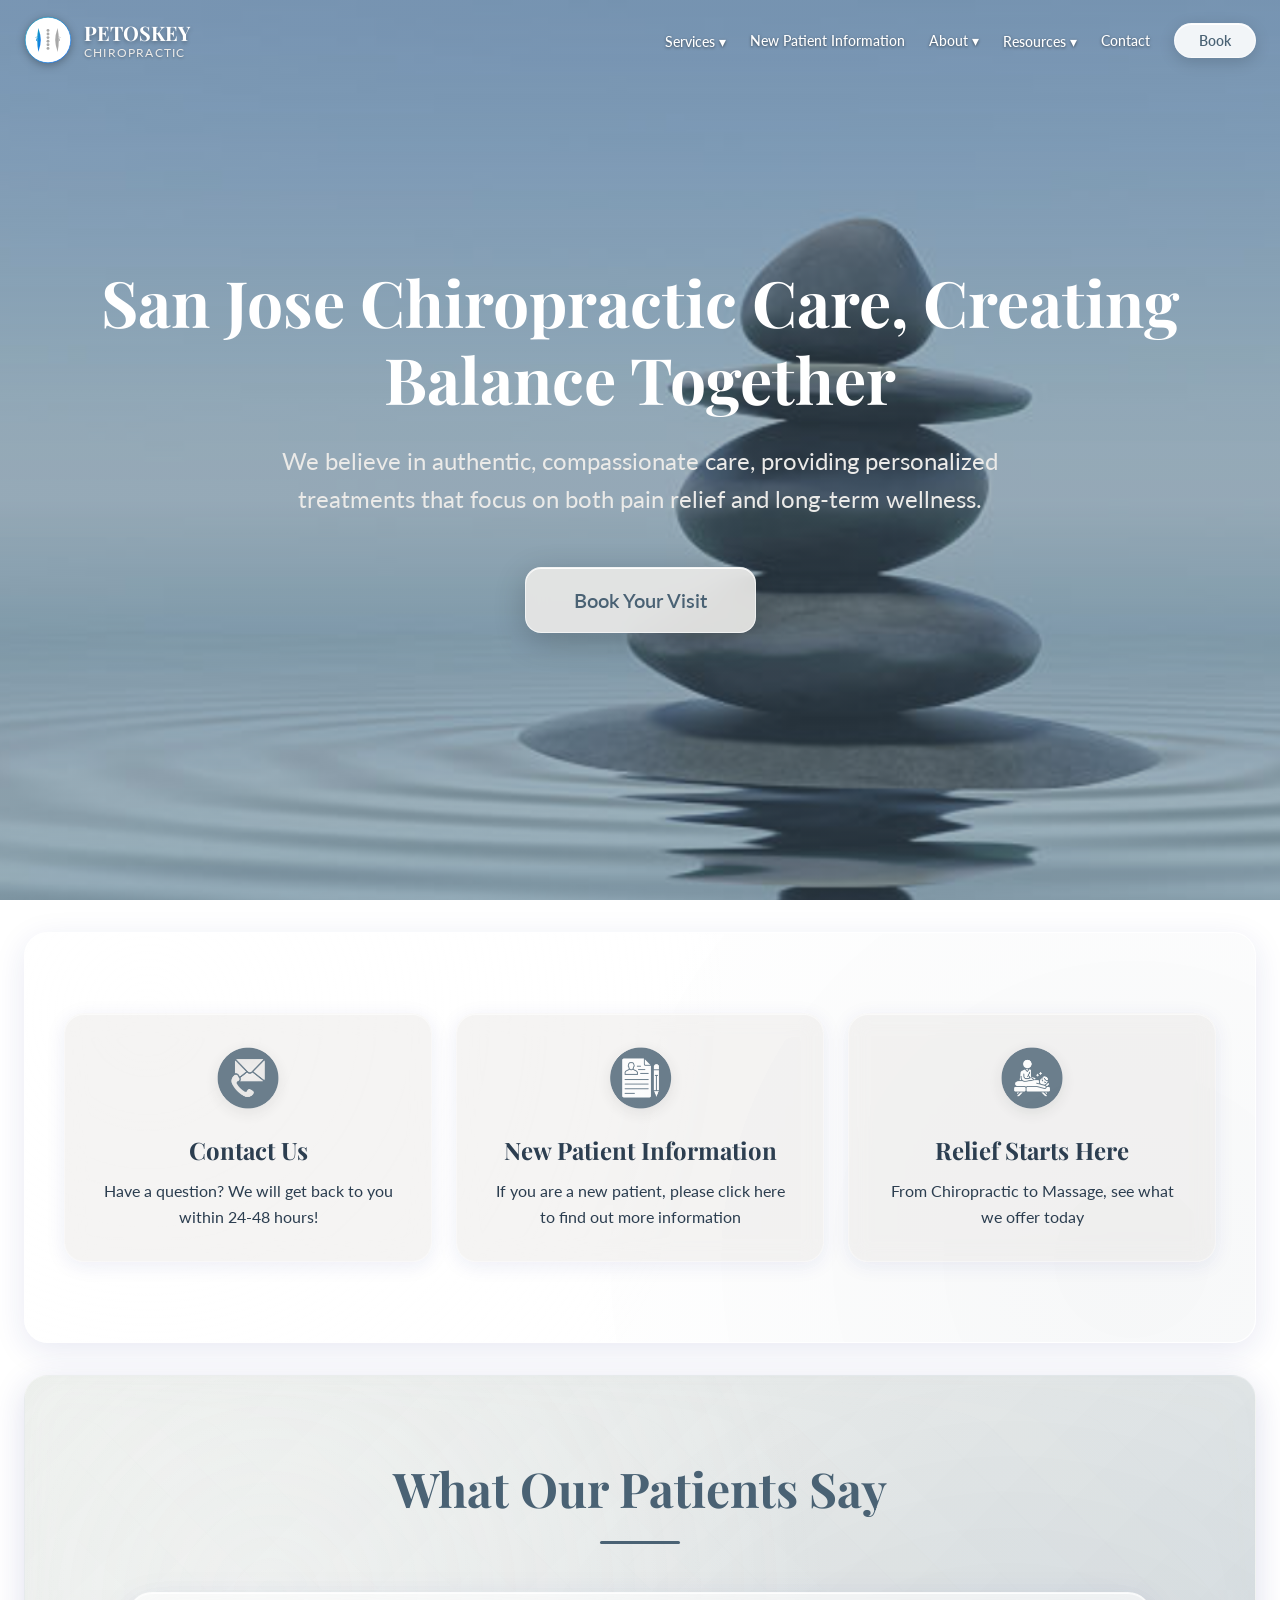
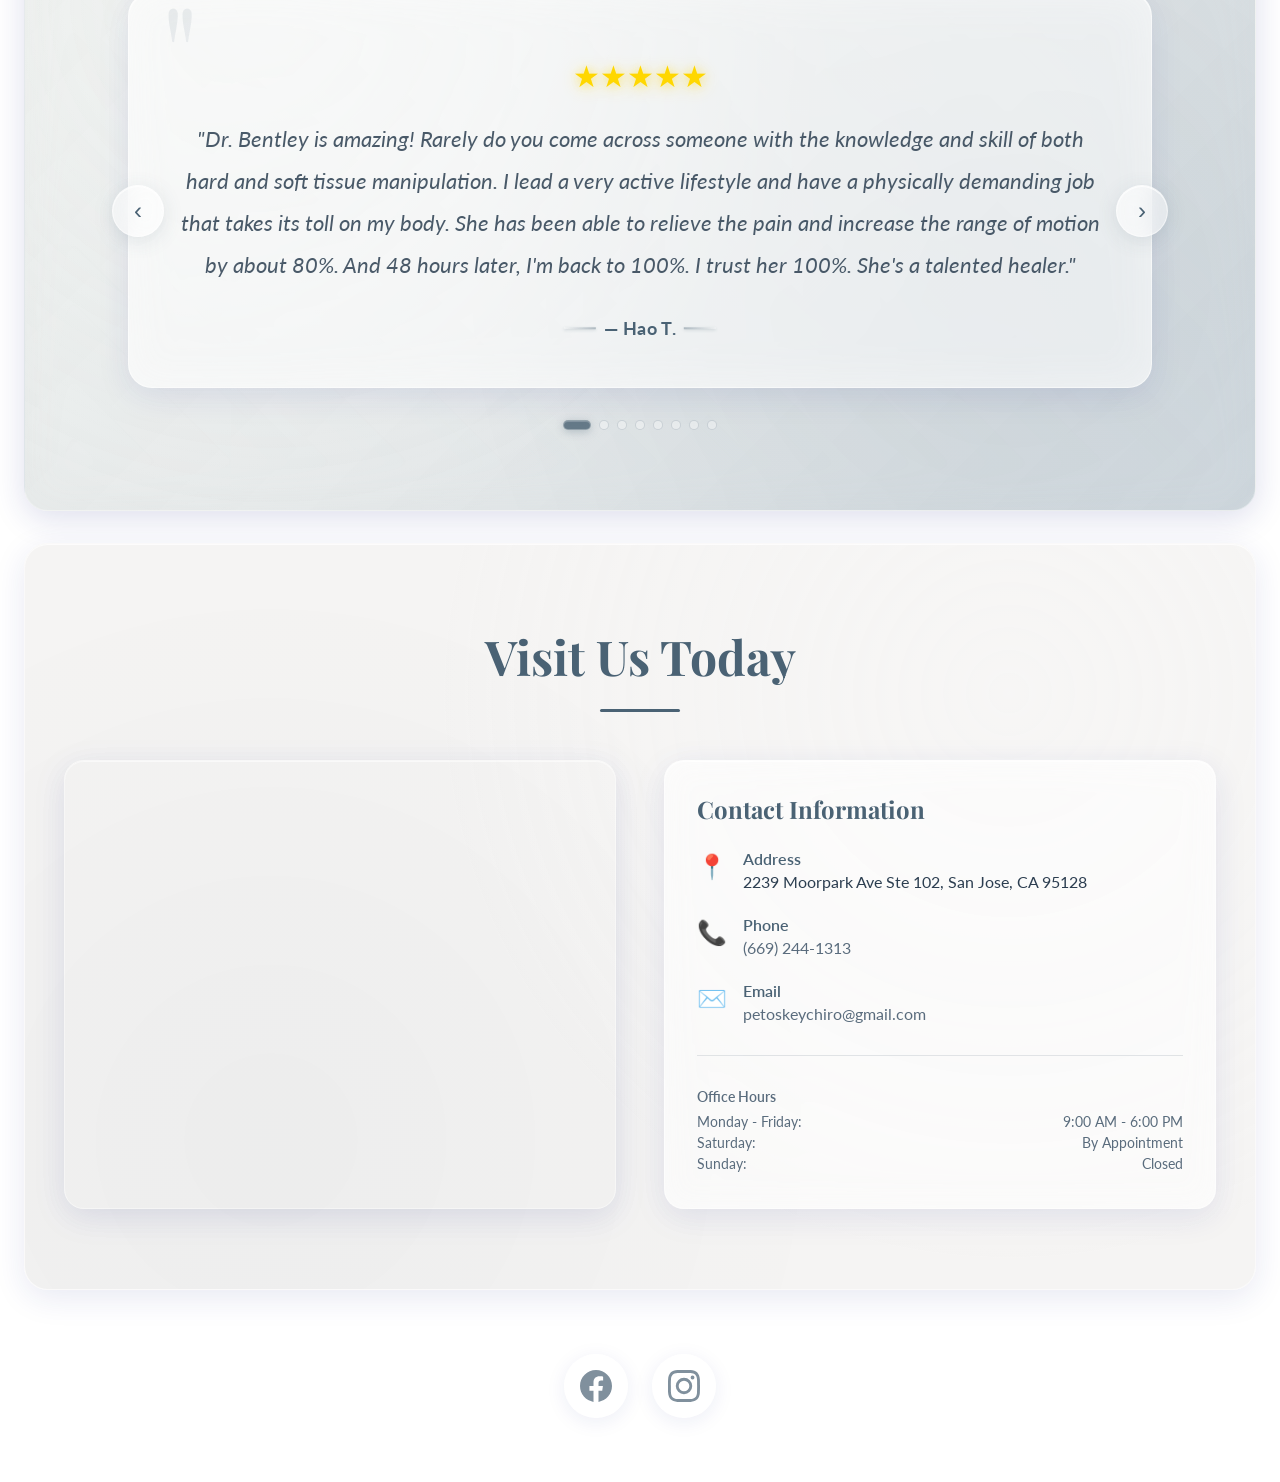
==== commit ca17efb8: "Update index.html changed email to current address" ====
--- a/index.html
+++ b/index.html
@@ -1321,7 +1321,7 @@
                         <span class="contact-icon">✉️</span>
                         <div>
                             <p class="contact-label">Email</p>
-                            <a href="mailto:info@petoskeychiro.com" class="contact-link">info@petoskeychiro.com</a>
+                            <a href="mailto:petoskeychiro@gmail.com" class="contact-link">petoskeychiro@gmail.com</a>
                         </div>
                     </div>
                     <div class="office-hours">
@@ -1490,4 +1490,4 @@
         window.addEventListener('DOMContentLoaded', initCarousel);
     </script>
 </body>
-</html>+</html>
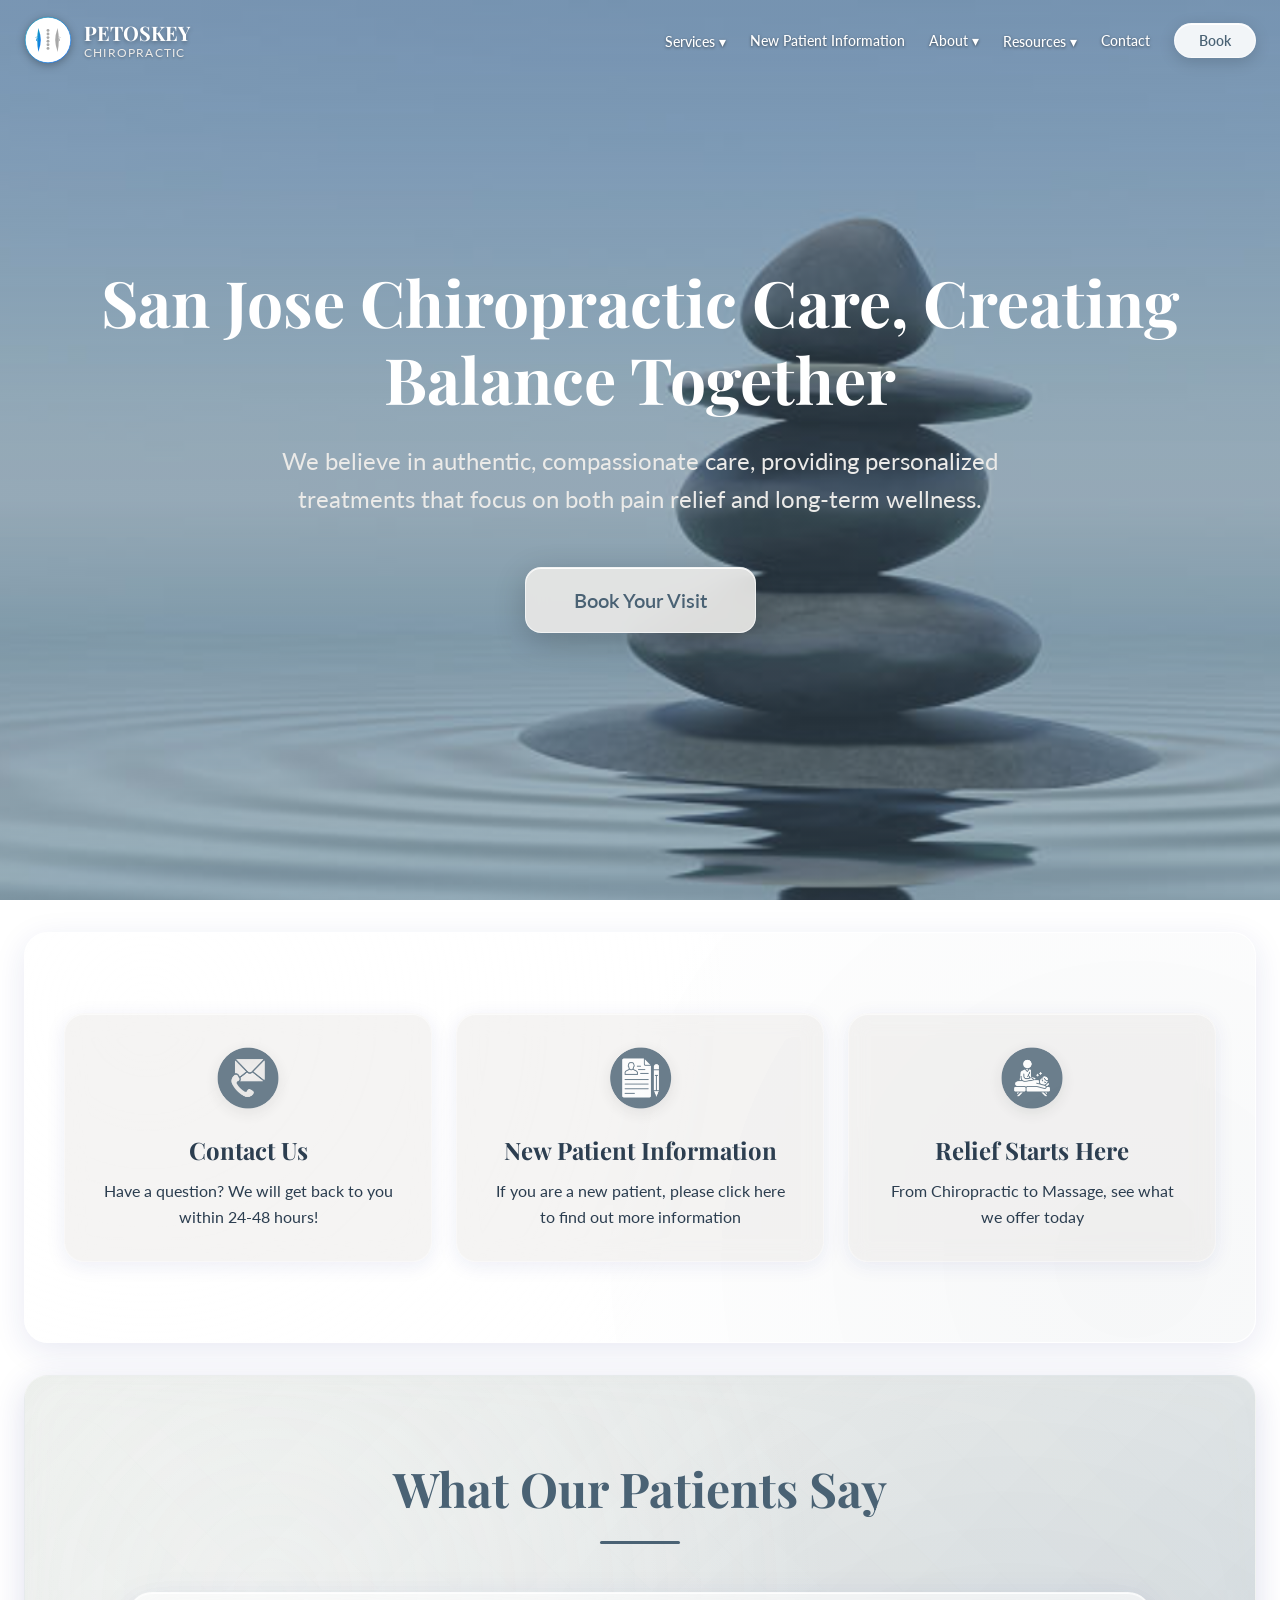
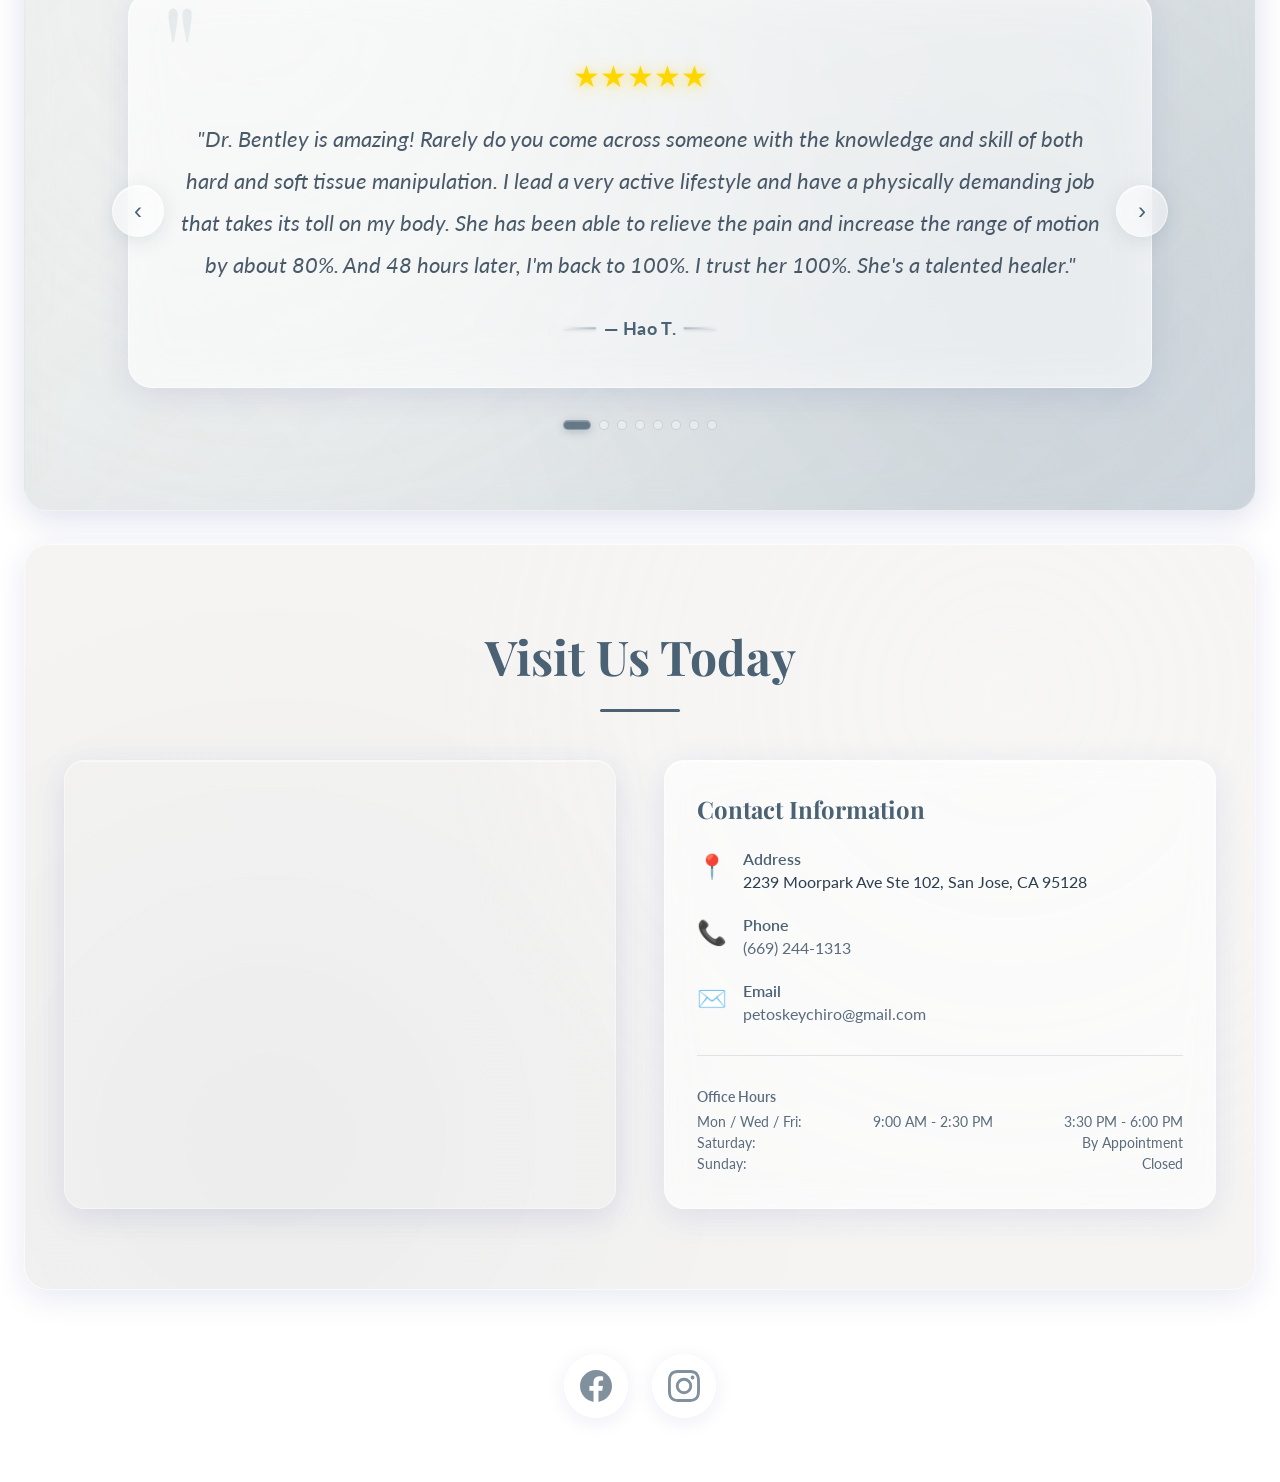
==== commit 12a24581: "Update index.html Modified hours of operation" ====
--- a/index.html
+++ b/index.html
@@ -1328,8 +1328,9 @@
                         <p class="hours-title">Office Hours</p>
                         <div class="hours-list">
                             <div class="hours-item">
-                                <span>Monday - Friday:</span>
-                                <span>9:00 AM - 6:00 PM</span>
+                                <span>Mon / Wed / Fri:</span>
+                                <span>9:00 AM - 2:30 PM </span>
+                                <span>3:30 PM - 6:00 PM </span>
                             </div>
                             <div class="hours-item">
                                 <span>Saturday:</span>
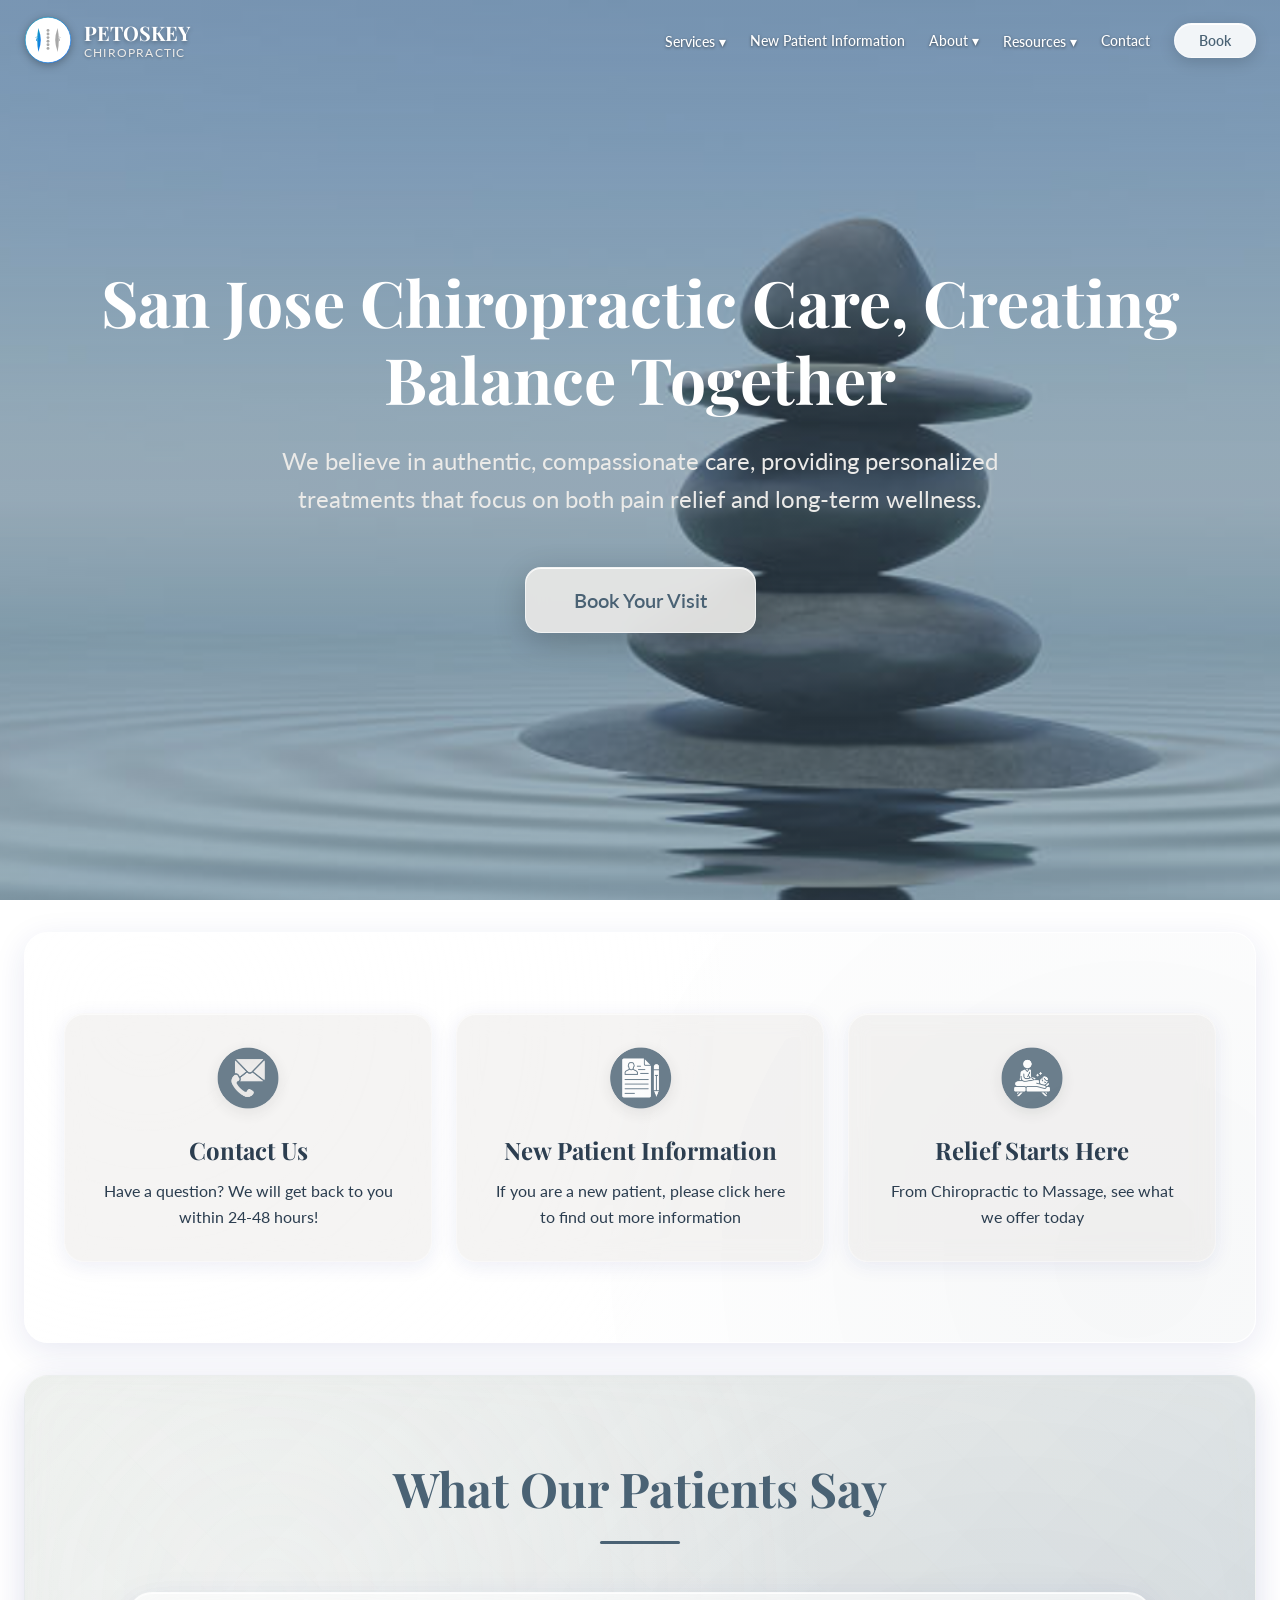
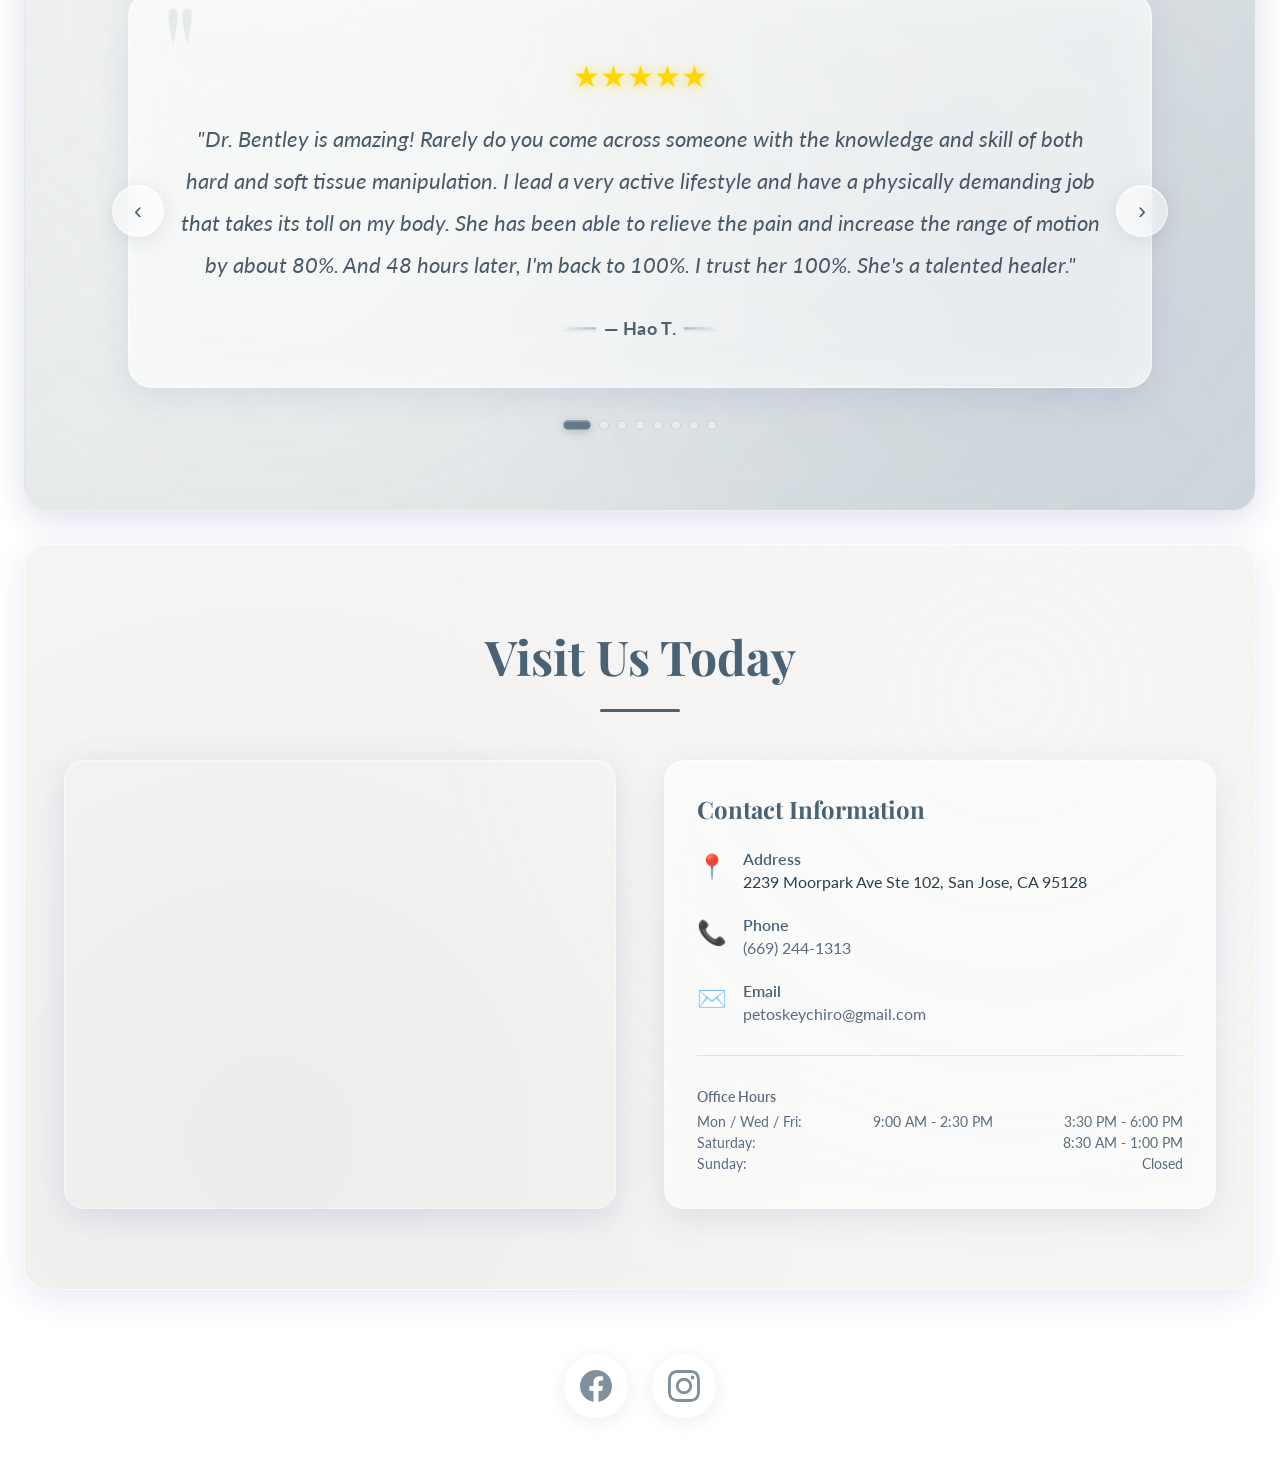
==== commit c9675272: "Update index.html" ====
--- a/index.html
+++ b/index.html
@@ -1334,7 +1334,7 @@
                             </div>
                             <div class="hours-item">
                                 <span>Saturday:</span>
-                                <span>By Appointment</span>
+                                <span>8:30 AM - 1:00 PM</span>
                             </div>
                             <div class="hours-item">
                                 <span>Sunday:</span>
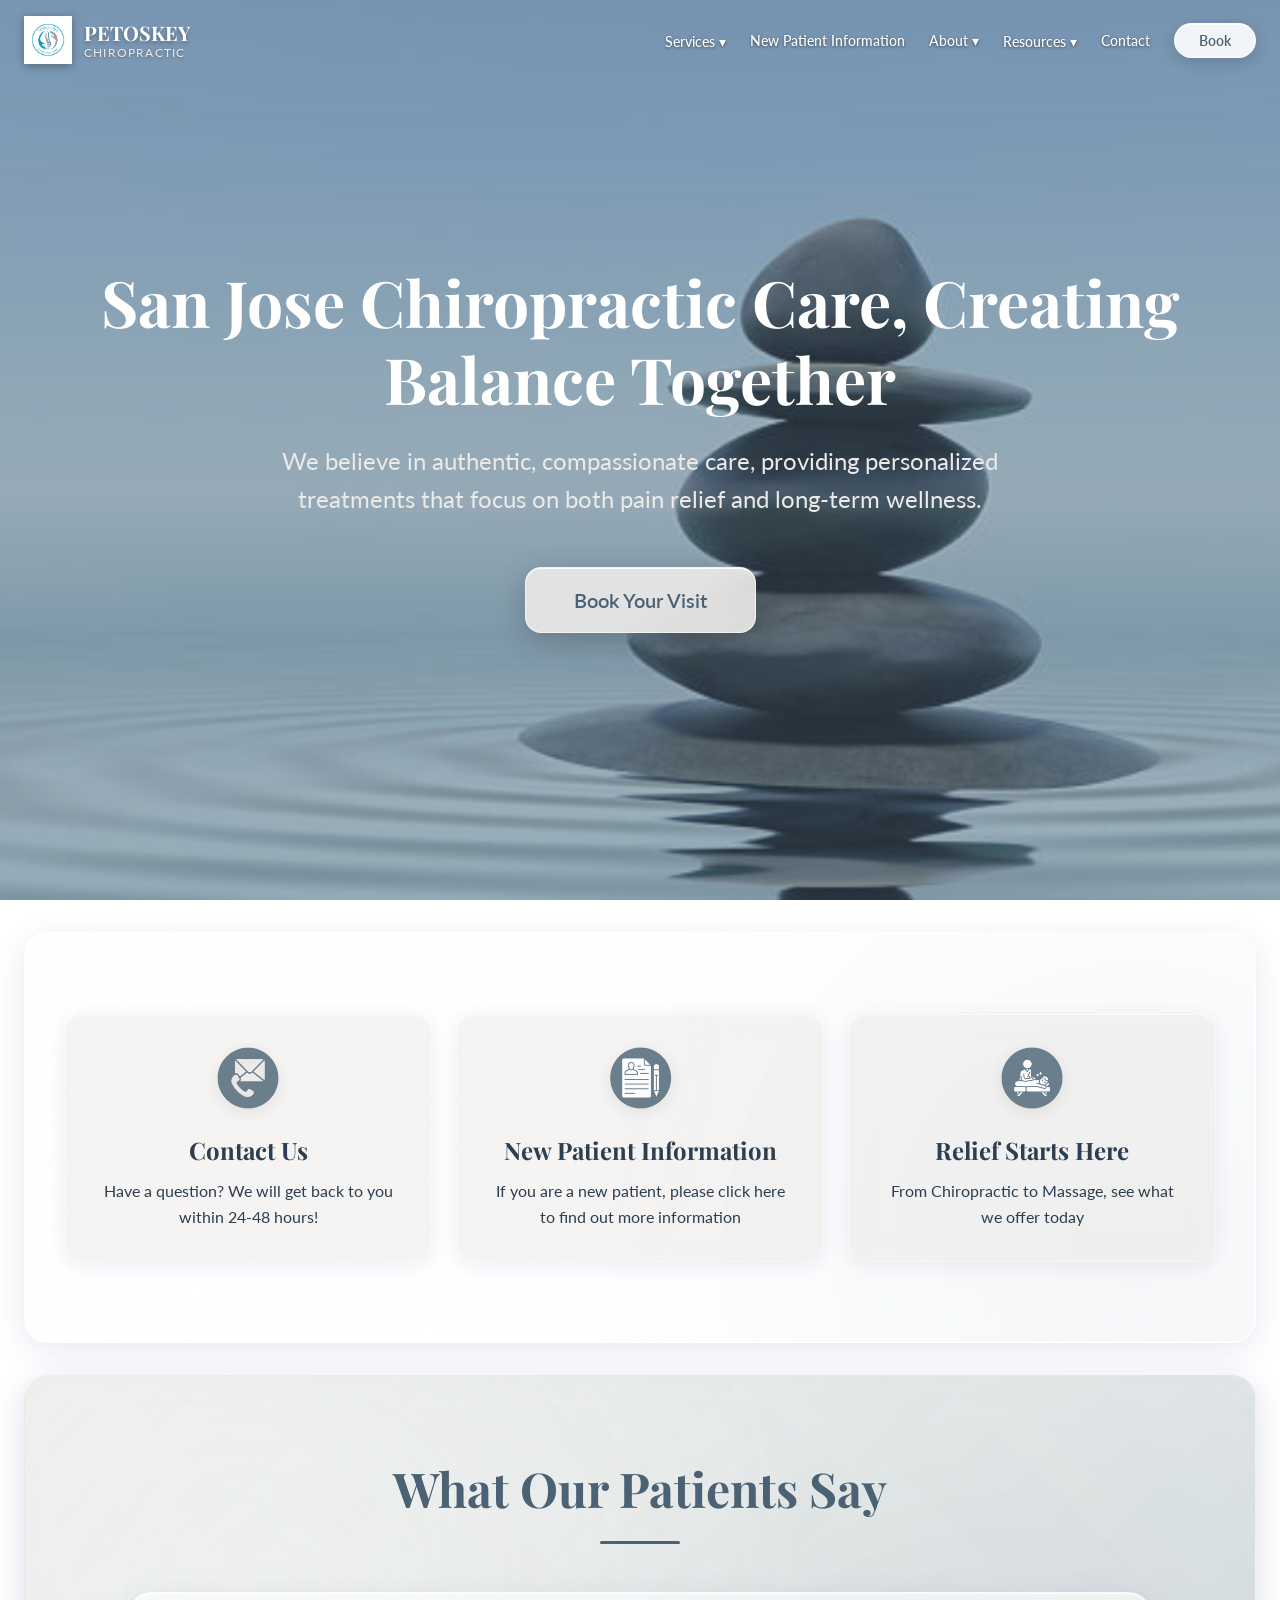
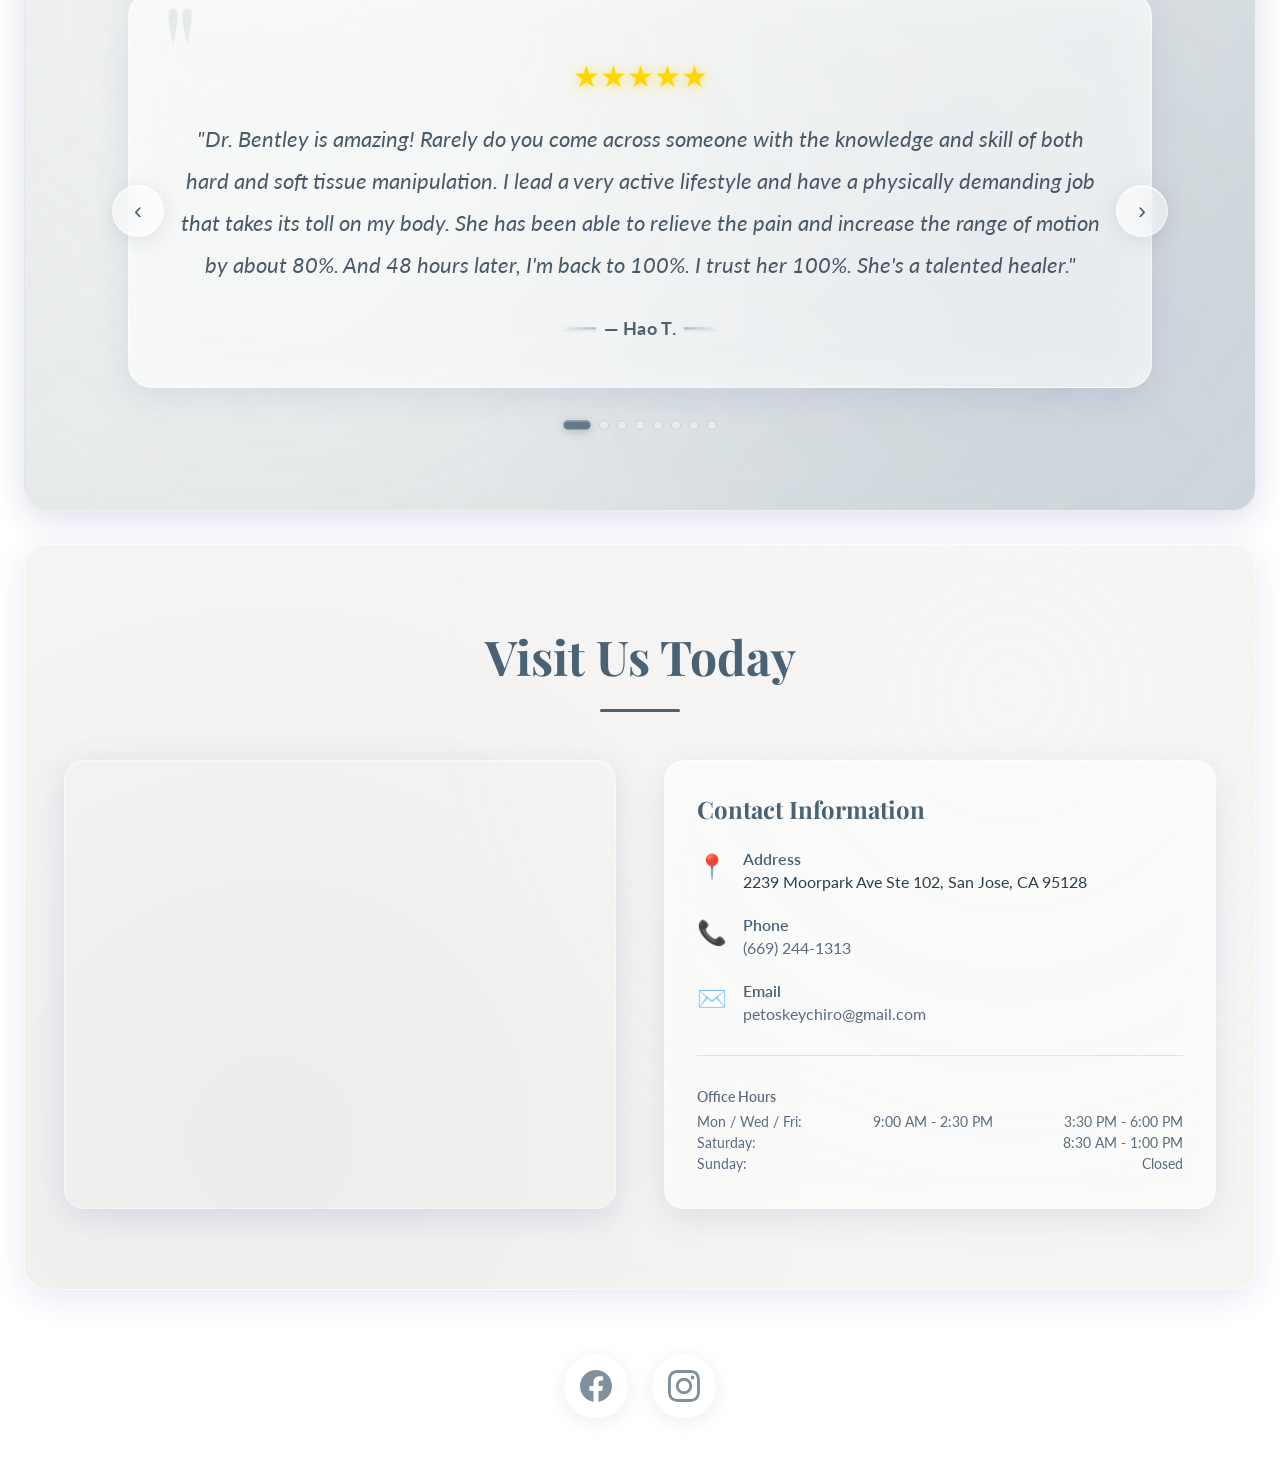
==== commit 79092365: "Update index.html changed line to point to logo.png file instead of external logo link." ====
--- a/index.html
+++ b/index.html
@@ -1168,7 +1168,7 @@
     <header class="header" id="header">
         <div class="header-content">
             <a href="index.html" class="logo-container">
-                <img src="data:image/svg+xml,%3Csvg xmlns='http://www.w3.org/2000/svg' viewBox='0 0 200 200'%3E%3Cdefs%3E%3ClinearGradient id='tealGrad' x1='0%25' y1='0%25' x2='100%25' y2='100%25'%3E%3Cstop offset='0%25' style='stop-color:%2317a2b8;stop-opacity:1' /%3E%3Cstop offset='100%25' style='stop-color:%230d6efd;stop-opacity:1' /%3E%3C/linearGradient%3E%3C/defs%3E%3Ccircle cx='100' cy='100' r='95' fill='white' stroke='url(%23tealGrad)' stroke-width='3'/%3E%3Cpath d='M60,50 Q50,100 60,150 Q70,120 70,100 Q70,80 60,50' fill='url(%23tealGrad)'/%3E%3Cpath d='M140,50 Q150,100 140,150 Q130,120 130,100 Q130,80 140,50' fill='%23a8a8a8'/%3E%3Ccircle cx='100' cy='60' r='6' fill='%23a8a8a8'/%3E%3Ccircle cx='100' cy='75' r='6' fill='%23a8a8a8'/%3E%3Ccircle cx='100' cy='90' r='6' fill='%23a8a8a8'/%3E%3Ccircle cx='100' cy='105' r='6' fill='%23a8a8a8'/%3E%3Ccircle cx='100' cy='120' r='6' fill='%23a8a8a8'/%3E%3Ccircle cx='100' cy='135' r='6' fill='%23a8a8a8'/%3E%3Cpath d='M55,85 L50,90 L55,95 L50,100 L55,105' stroke='url(%23tealGrad)' stroke-width='3' fill='none'/%3E%3Cpath d='M145,85 L150,90 L145,95 L150,100 L145,105' stroke='%23a8a8a8' stroke-width='3' fill='none'/%3E%3C/svg%3E" alt="Petoskey Chiropractic Logo" class="logo-img">
+                <img src="logo.png" alt="Petoskey Chiropractic Logo" class="logo-img">
                 <div class="logo-text">
                     <div class="logo-title">PETOSKEY</div>
                     <div class="logo-subtitle">CHIROPRACTIC</div>
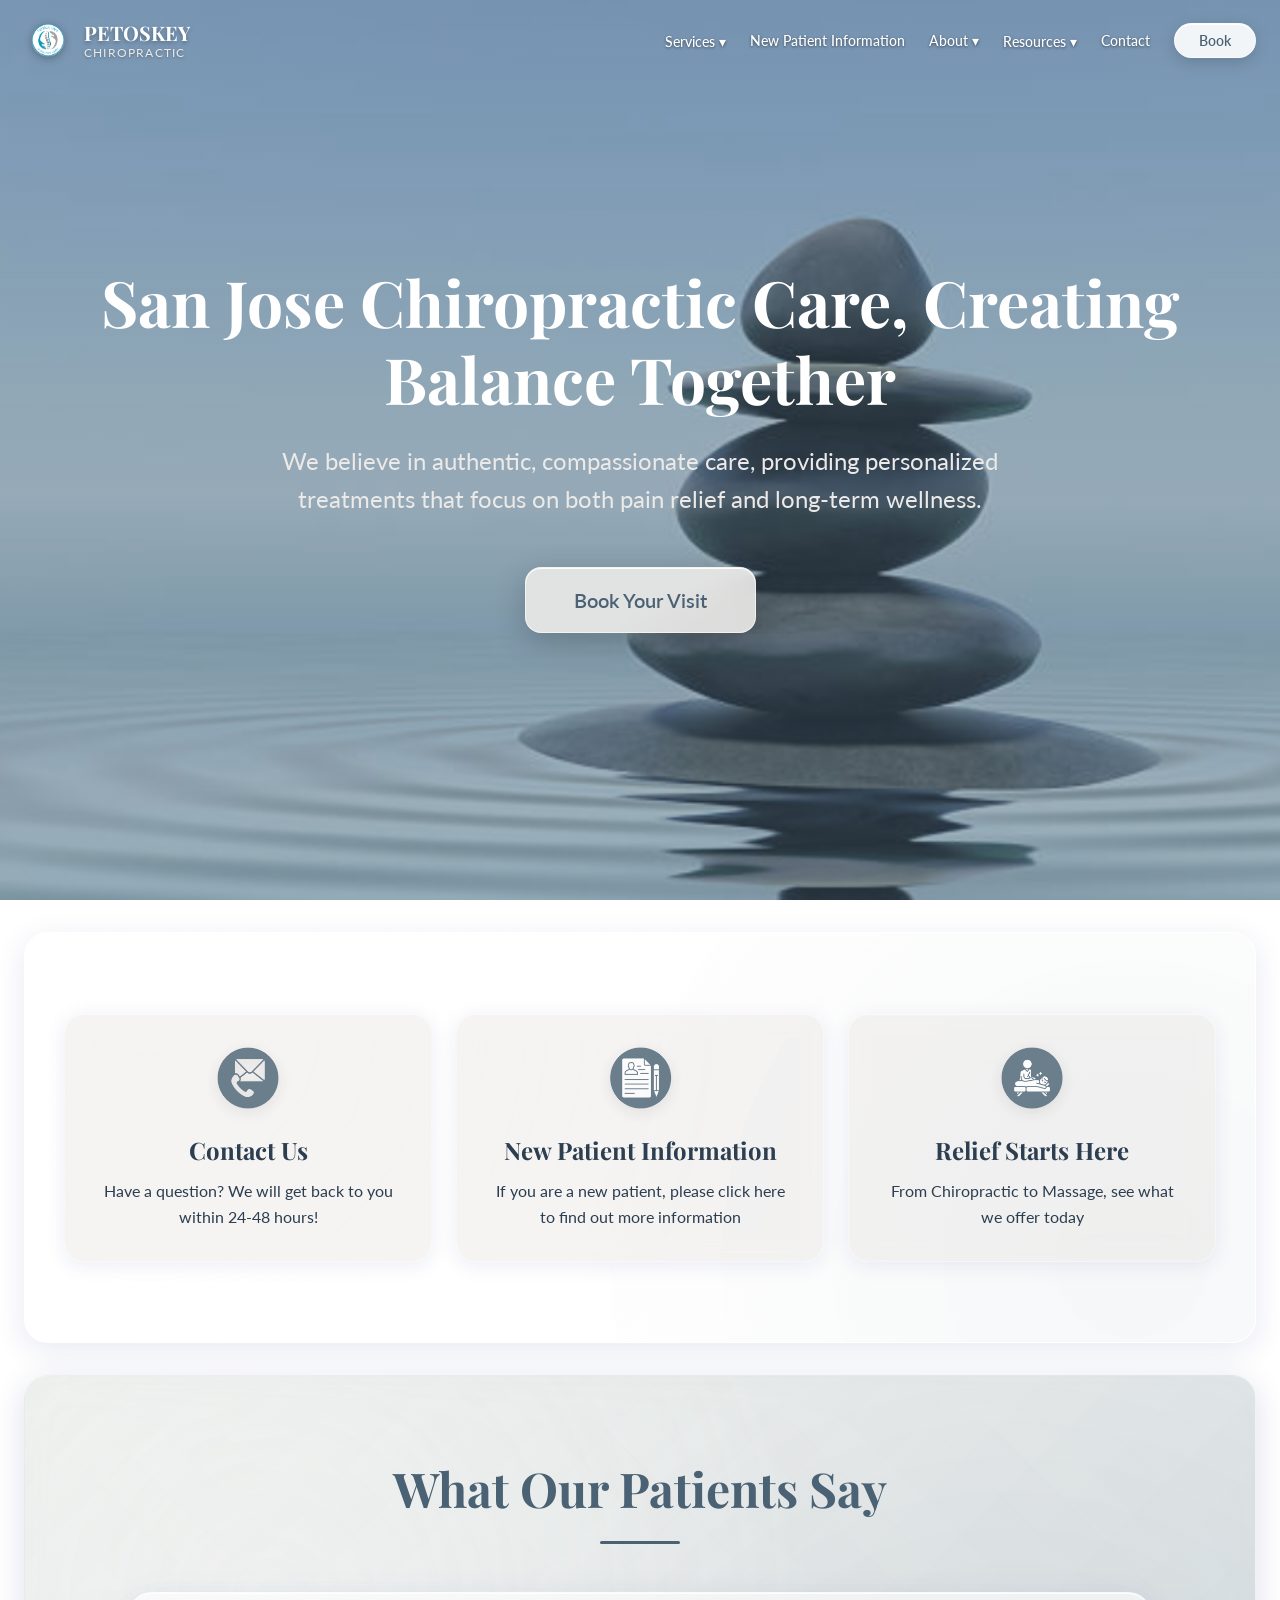
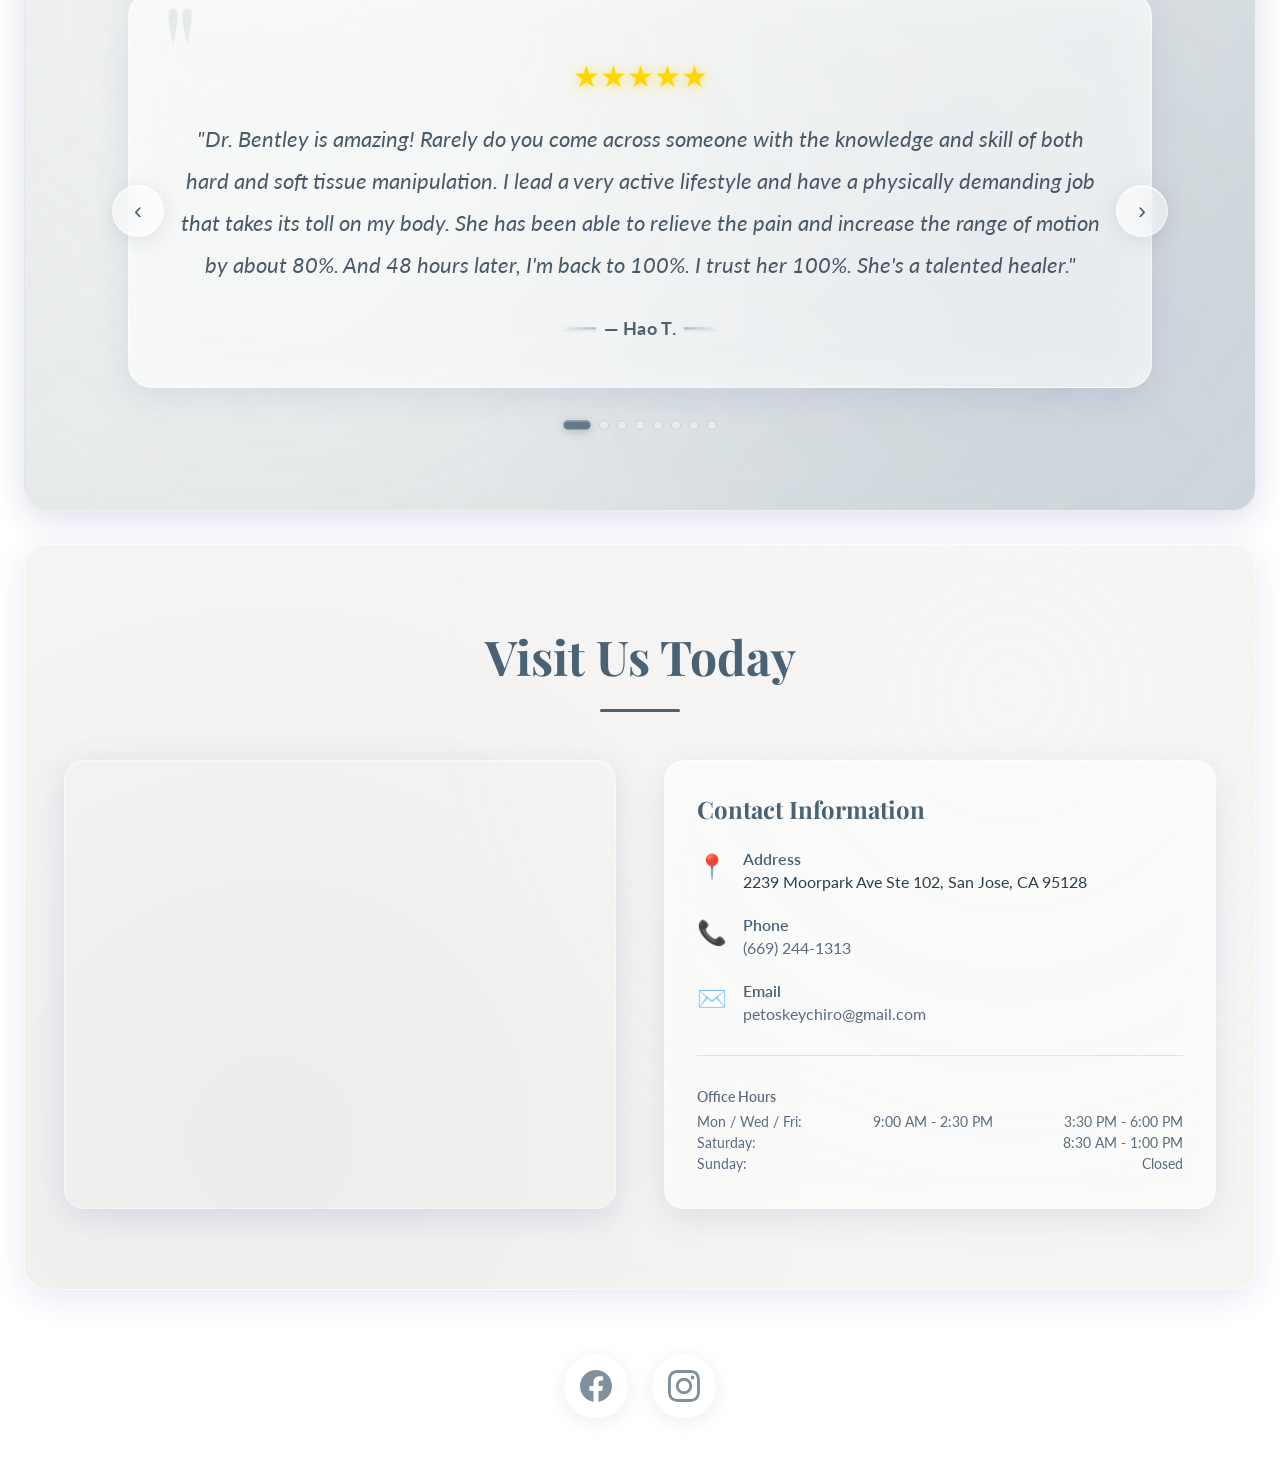
==== commit f40d761a: "Update index.html use transparent bg logo file" ====
--- a/index.html
+++ b/index.html
@@ -1168,7 +1168,7 @@
     <header class="header" id="header">
         <div class="header-content">
             <a href="index.html" class="logo-container">
-                <img src="logo.png" alt="Petoskey Chiropractic Logo" class="logo-img">
+                <img src="logo-transparent.png" alt="Petoskey Chiropractic Logo" class="logo-img">
                 <div class="logo-text">
                     <div class="logo-title">PETOSKEY</div>
                     <div class="logo-subtitle">CHIROPRACTIC</div>
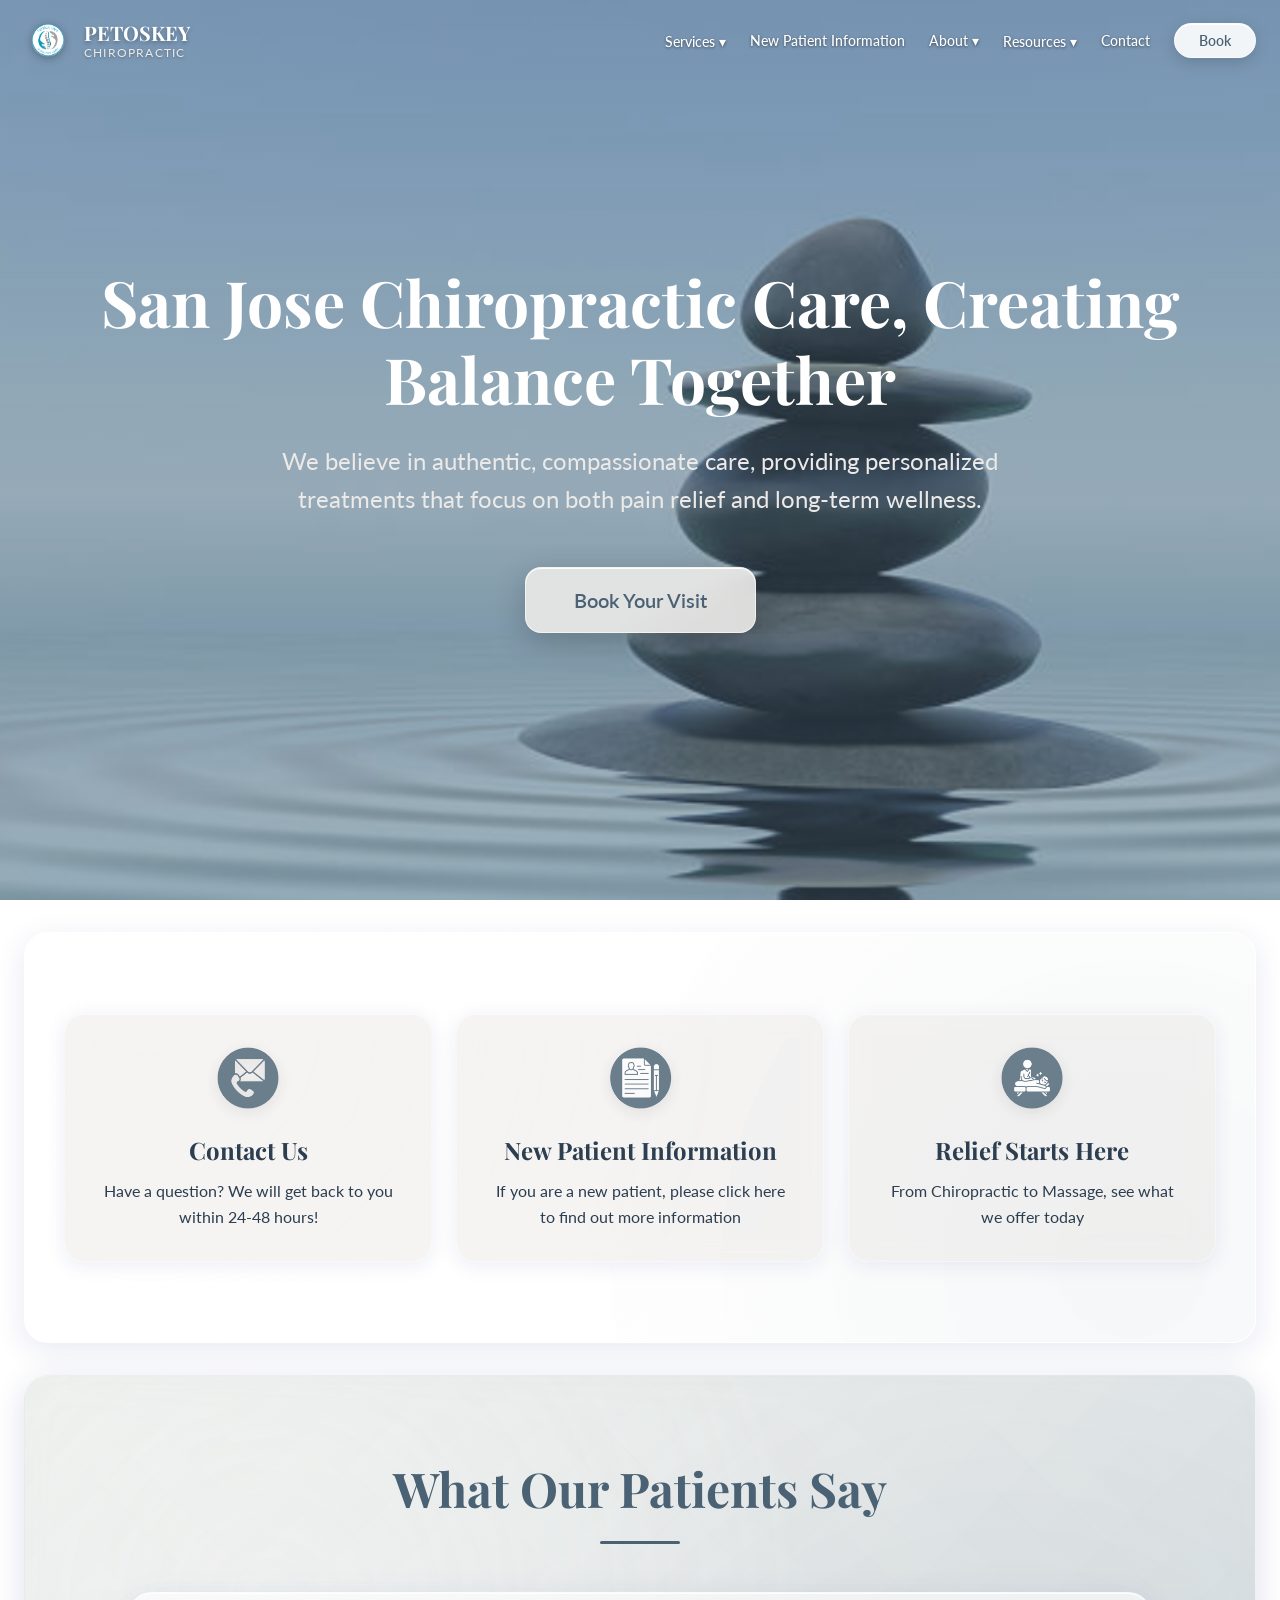
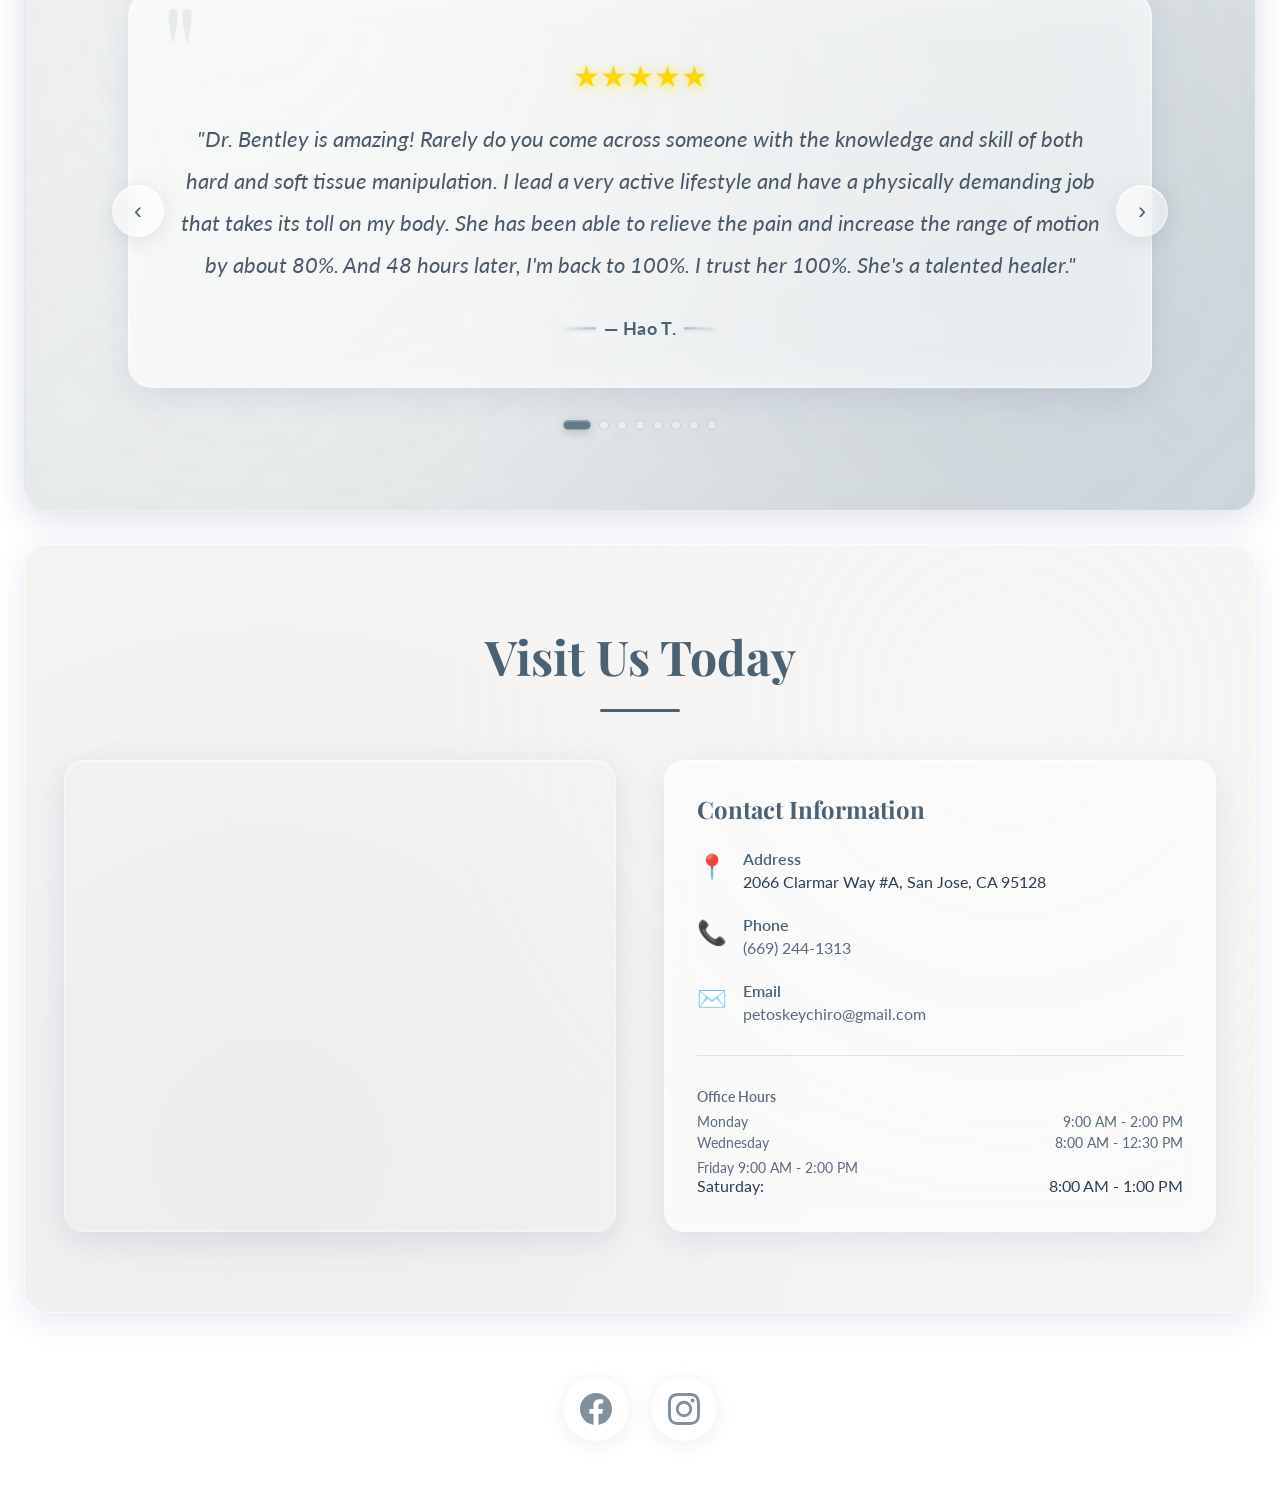
==== commit 06ca03b3: "Update HTML pages for new asset and stylesheet paths Point image src/url() references at assets/imag" ====
--- a/index.html
+++ b/index.html
@@ -5,1170 +5,14 @@
     <meta name="viewport" content="width=device-width, initial-scale=1.0">
     <title>Petoskey Chiropractic - San Jose</title>
     <link href="https://fonts.googleapis.com/css2?family=Playfair+Display:wght@700&family=Lato:wght@400;600;700&display=swap" rel="stylesheet">
-    <style>
-        * {
-            margin: 0;
-            padding: 0;
-            box-sizing: border-box;
-        }
-
-        :root {
-            --primary: #4A6274;
-            --secondary: #6B8191;
-            --tertiary: #8BA0AF;
-            --quaternary: #ADB8B9;
-            --quinary: #CDD4CD;
-            --light: #EBEAE8;
-            --white: #FFFFFF;
-            --text-primary: #2C3E50;
-            --text-secondary: #5A6C7D;
-        }
-
-        body {
-            font-family: 'Lato', sans-serif;
-            color: var(--text-primary);
-            overflow-x: hidden;
-            background: linear-gradient(rgba(74, 98, 116, 0.5), rgba(74, 98, 116, 0.5)), 
-                        url('hero.png') center/cover;
-            background-attachment: fixed;
-        }
-
-        .header {
-            position: fixed;
-            top: 0;
-            left: 0;
-            right: 0;
-            z-index: 1000;
-            transition: all 0.3s ease;
-            background-color: transparent;
-        }
-
-        .header.scrolled {
-            background-color: rgba(255, 255, 255, 0.98);
-            box-shadow: 0 2px 10px rgba(0,0,0,0.1);
-        }
-
-        .header-content {
-            max-width: 1280px;
-            margin: 0 auto;
-            padding: 1rem 1.5rem;
-            display: flex;
-            justify-content: space-between;
-            align-items: center;
-        }
-
-        .logo-container {
-            display: flex;
-            align-items: center;
-            gap: 0.75rem;
-            text-decoration: none;
-        }
-
-        .logo-img {
-            width: 48px;
-            height: 48px;
-            filter: drop-shadow(0 2px 4px rgba(0,0,0,0.3));
-        }
-
-        .header.scrolled .logo-img {
-            filter: none;
-        }
-
-        .logo-text {
-            display: flex;
-            flex-direction: column;
-        }
-
-        .logo-title {
-            font-family: 'Playfair Display', serif;
-            font-size: 1.25rem;
-            font-weight: 700;
-            color: white;
-            text-shadow: 0 2px 4px rgba(0,0,0,0.3);
-            line-height: 1.2;
-        }
-
-        .header.scrolled .logo-title {
-            color: var(--primary);
-            text-shadow: none;
-        }
-
-        .logo-subtitle {
-            font-size: 0.75rem;
-            letter-spacing: 0.1em;
-            color: var(--light);
-            text-shadow: 0 1px 3px rgba(0,0,0,0.3);
-        }
-
-        .header.scrolled .logo-subtitle {
-            color: var(--text-secondary);
-            text-shadow: none;
-        }
-
-        .nav {
-            display: flex;
-            gap: 1.5rem;
-            align-items: center;
-        }
-
-        .nav-item {
-            position: relative;
-        }
-
-        .nav-link {
-            font-size: 0.875rem;
-            font-weight: 500;
-            color: white;
-            text-decoration: none;
-            text-shadow: 0 1px 3px rgba(0,0,0,0.5);
-            transition: opacity 0.2s;
-            cursor: pointer;
-        }
-
-        .header.scrolled .nav-link {
-            color: var(--text-primary);
-            text-shadow: none;
-        }
-
-        .nav-link:hover {
-            opacity: 0.8;
-        }
-
-        .dropdown {
-            display: none;
-            position: absolute;
-            top: 100%;
-            left: 0;
-            background: white;
-            box-shadow: 0 4px 12px rgba(0,0,0,0.15);
-            border-radius: 0.5rem;
-            margin-top: 0;
-            padding-top: 0.5rem;
-            min-width: 220px;
-            z-index: 1001;
-        }
-
-        .nav-item:hover .dropdown {
-            display: block;
-        }
-
-        .dropdown a {
-            display: block;
-            padding: 0.75rem 1rem;
-            color: var(--text-primary);
-            text-decoration: none;
-            text-shadow: none;
-            transition: background-color 0.2s;
-            font-size: 0.875rem;
-        }
-
-        .dropdown a:first-child {
-            border-radius: 0.5rem 0.5rem 0 0;
-        }
-
-        .dropdown a:last-child {
-            border-radius: 0 0 0.5rem 0.5rem;
-        }
-
-        .dropdown a:hover {
-            background-color: var(--light);
-        }
-
-        .book-btn {
-            padding: 0.5rem 1.5rem;
-            border-radius: 9999px;
-            font-size: 0.875rem;
-            font-weight: 600;
-            background: rgba(255, 255, 255, 0.9);
-            color: var(--primary);
-            text-decoration: none;
-            box-shadow: 
-                0 4px 16px rgba(0, 0, 0, 0.15),
-                inset 0 1px 0 rgba(255, 255, 255, 1);
-            transition: all 0.4s cubic-bezier(0.4, 0, 0.2, 1);
-            backdrop-filter: blur(10px);
-            -webkit-backdrop-filter: blur(10px);
-            border: 1px solid rgba(255, 255, 255, 0.6);
-        }
-
-        .header.scrolled .book-btn {
-            background: rgba(74, 98, 116, 0.9);
-            color: white;
-            border-color: rgba(255, 255, 255, 0.3);
-            box-shadow: 
-                0 4px 16px rgba(74, 98, 116, 0.25),
-                inset 0 1px 0 rgba(255, 255, 255, 0.2);
-        }
-
-        .book-btn:hover {
-            transform: scale(1.05);
-            box-shadow: 
-                0 6px 24px rgba(0, 0, 0, 0.2),
-                inset 0 1px 0 rgba(255, 255, 255, 1);
-        }
-
-        .header.scrolled .book-btn:hover {
-            background: rgba(74, 98, 116, 1);
-            box-shadow: 
-                0 6px 24px rgba(74, 98, 116, 0.35),
-                inset 0 1px 0 rgba(255, 255, 255, 0.3);
-        }
-
-        .book-btn:active {
-            transform: scale(0.98);
-        }
-
-        .hamburger {
-            display: none;
-            flex-direction: column;
-            gap: 6px;
-            background: none;
-            border: none;
-            cursor: pointer;
-            padding: 8px;
-            z-index: 1002;
-        }
-
-        .hamburger span {
-            width: 28px;
-            height: 3px;
-            background: white;
-            border-radius: 3px;
-            transition: all 0.3s ease;
-            box-shadow: 0 1px 3px rgba(0,0,0,0.3);
-        }
-
-        .header.scrolled .hamburger span {
-            background: var(--primary);
-            box-shadow: none;
-        }
-
-        .hamburger.active span:nth-child(1) {
-            transform: rotate(45deg) translate(9px, 9px);
-        }
-
-        .hamburger.active span:nth-child(2) {
-            opacity: 0;
-        }
-
-        .hamburger.active span:nth-child(3) {
-            transform: rotate(-45deg) translate(9px, -9px);
-        }
-
-        .mobile-menu {
-            position: fixed;
-            top: 0;
-            right: -100%;
-            width: 280px;
-            height: 100vh;
-            background: rgba(255, 255, 255, 0.98);
-            backdrop-filter: blur(20px);
-            -webkit-backdrop-filter: blur(20px);
-            box-shadow: -4px 0 20px rgba(0,0,0,0.1);
-            transition: right 0.3s ease;
-            z-index: 1001;
-            overflow-y: auto;
-            padding-top: 80px;
-        }
-
-        .mobile-menu.active {
-            right: 0;
-        }
-
-        .mobile-menu-overlay {
-            position: fixed;
-            top: 0;
-            left: 0;
-            width: 100%;
-            height: 100vh;
-            background: rgba(0, 0, 0, 0.5);
-            opacity: 0;
-            visibility: hidden;
-            transition: all 0.3s ease;
-            z-index: 999;
-        }
-
-        .mobile-menu-overlay.active {
-            opacity: 1;
-            visibility: visible;
-        }
-
-        .mobile-nav-item {
-            border-bottom: 1px solid rgba(74, 98, 116, 0.1);
-        }
-
-        .mobile-nav-link {
-            display: block;
-            padding: 1rem 1.5rem;
-            color: var(--text-primary);
-            text-decoration: none;
-            font-weight: 500;
-            transition: all 0.2s ease;
-        }
-
-        .mobile-nav-link:hover,
-        .mobile-nav-link:active {
-            background-color: var(--light);
-            color: var(--primary);
-        }
-
-        .mobile-dropdown-toggle {
-            display: flex;
-            justify-content: space-between;
-            align-items: center;
-            width: 100%;
-            padding: 1rem 1.5rem;
-            color: var(--text-primary);
-            font-weight: 500;
-            background: none;
-            border: none;
-            cursor: pointer;
-            text-align: left;
-            transition: all 0.2s ease;
-        }
-
-        .mobile-dropdown-toggle:hover,
-        .mobile-dropdown-toggle:active {
-            background-color: var(--light);
-            color: var(--primary);
-        }
-
-        .mobile-dropdown-toggle::after {
-            content: '›';
-            font-size: 1.5rem;
-            transition: transform 0.3s ease;
-        }
-
-        .mobile-dropdown-toggle.active::after {
-            transform: rotate(90deg);
-        }
-
-        .mobile-dropdown {
-            max-height: 0;
-            overflow: hidden;
-            transition: max-height 0.3s ease;
-            background: rgba(74, 98, 116, 0.05);
-        }
-
-        .mobile-dropdown.active {
-            max-height: 500px;
-        }
-
-        .mobile-dropdown a {
-            display: block;
-            padding: 0.875rem 1.5rem 0.875rem 2.5rem;
-            color: var(--text-secondary);
-            text-decoration: none;
-            font-size: 0.9rem;
-            transition: all 0.2s ease;
-        }
-
-        .mobile-dropdown a:hover,
-        .mobile-dropdown a:active {
-            background-color: rgba(74, 98, 116, 0.1);
-            color: var(--primary);
-        }
-
-        .mobile-book-btn {
-            display: block;
-            margin: 1.5rem;
-            padding: 1rem;
-            text-align: center;
-            background: var(--primary);
-            color: white;
-            text-decoration: none;
-            border-radius: 9999px;
-            font-weight: 600;
-            box-shadow: 0 4px 16px rgba(74, 98, 116, 0.3);
-            transition: all 0.3s ease;
-        }
-
-        .mobile-book-btn:hover,
-        .mobile-book-btn:active {
-            background: var(--secondary);
-            transform: scale(1.02);
-        }
-
-        .hero {
-            min-height: 100vh;
-            display: flex;
-            align-items: center;
-            justify-content: center;
-            text-align: center;
-            padding: 2rem;
-        }
-
-        .hero-content {
-            max-width: 1152px;
-            z-index: 10;
-        }
-
-        .hero-title {
-            font-family: 'Playfair Display', serif;
-            font-size: clamp(2.5rem, 5vw, 4.5rem);
-            font-weight: 700;
-            color: white;
-            margin-bottom: 1.5rem;
-            line-height: 1.2;
-        }
-
-        .hero-subtitle {
-            font-size: clamp(1.25rem, 2vw, 1.5rem);
-            color: var(--light);
-            margin-bottom: 3rem;
-            line-height: 1.6;
-            max-width: 48rem;
-            margin-left: auto;
-            margin-right: auto;
-        }
-
-        .hero-btn {
-            display: inline-block;
-            padding: 1.25rem 3rem;
-            font-size: 1.25rem;
-            font-weight: 600;
-            background: rgba(235, 234, 232, 0.9);
-            color: var(--primary);
-            text-decoration: none;
-            border-radius: 1rem;
-            box-shadow: 
-                0 8px 32px rgba(0, 0, 0, 0.2),
-                inset 0 1px 0 rgba(255, 255, 255, 0.9);
-            transition: all 0.4s cubic-bezier(0.4, 0, 0.2, 1);
-            backdrop-filter: blur(10px);
-            -webkit-backdrop-filter: blur(10px);
-            border: 1px solid rgba(255, 255, 255, 0.6);
-            position: relative;
-            overflow: hidden;
-        }
-
-        .hero-btn::before {
-            content: '';
-            position: absolute;
-            top: 0;
-            left: 0;
-            right: 0;
-            bottom: 0;
-            background: linear-gradient(
-                110deg,
-                transparent 40%,
-                rgba(255, 255, 255, 0.6) 50%,
-                transparent 60%
-            );
-            background-size: 200% 100%;
-            opacity: 0;
-            transition: opacity 0.3s;
-        }
-
-        .hero-btn:hover::before {
-            animation: shimmer 1.5s;
-            opacity: 1;
-        }
-
-        .hero-btn:hover {
-            background: rgba(255, 255, 255, 0.95);
-            box-shadow: 
-                0 0 40px rgba(235, 234, 232, 0.8),
-                0 12px 48px rgba(0, 0, 0, 0.25),
-                inset 0 1px 0 rgba(255, 255, 255, 1);
-            transform: translateY(-4px);
-        }
-
-        .hero-btn:active {
-            transform: translateY(-2px);
-        }
-
-        .quick-links {
-            padding: 5rem 1.5rem;
-            background: rgba(255, 255, 255, 0.6);
-            margin: 2rem 1.5rem;
-            border-radius: 1.5rem;
-            box-shadow: 
-                0 8px 32px rgba(31, 38, 135, 0.1),
-                inset 0 1px 0 rgba(255, 255, 255, 0.8);
-            backdrop-filter: blur(20px);
-            -webkit-backdrop-filter: blur(20px);
-            border: 1px solid rgba(255, 255, 255, 0.5);
-            position: relative;
-            overflow: hidden;
-        }
-
-        .quick-links::before {
-            content: '';
-            position: absolute;
-            top: 0;
-            left: 0;
-            right: 0;
-            bottom: 0;
-            background: 
-                radial-gradient(circle at 10% 20%, rgba(255, 255, 255, 0.3) 0%, transparent 50%),
-                radial-gradient(circle at 90% 80%, rgba(74, 98, 116, 0.05) 0%, transparent 50%);
-            pointer-events: none;
-        }
-
-        .quick-links-container {
-            max-width: 1152px;
-            margin: 0 auto;
-            display: grid;
-            grid-template-columns: repeat(auto-fit, minmax(300px, 1fr));
-            gap: 1.5rem;
-            position: relative;
-            z-index: 1;
-        }
-
-        .quick-link-card {
-            padding: 2rem;
-            background: rgba(235, 234, 232, 0.5);
-            border-radius: 1.25rem;
-            text-decoration: none;
-            color: var(--text-primary);
-            box-shadow: 
-                0 4px 20px rgba(31, 38, 135, 0.08),
-                inset 0 1px 0 rgba(255, 255, 255, 0.6);
-            transition: all 0.4s cubic-bezier(0.4, 0, 0.2, 1);
-            display: flex;
-            flex-direction: column;
-            align-items: center;
-            text-align: center;
-            backdrop-filter: blur(10px);
-            -webkit-backdrop-filter: blur(10px);
-            border: 1px solid rgba(255, 255, 255, 0.4);
-            position: relative;
-            overflow: hidden;
-        }
-
-        .quick-link-card::before {
-            content: '';
-            position: absolute;
-            top: 0;
-            left: 0;
-            right: 0;
-            bottom: 0;
-            background: linear-gradient(
-                110deg,
-                transparent 40%,
-                rgba(255, 255, 255, 0.4) 50%,
-                transparent 60%
-            );
-            background-size: 200% 100%;
-            opacity: 0;
-            transition: opacity 0.3s;
-        }
-
-        .quick-link-card:hover::before {
-            animation: shimmer 1.5s ease-out;
-        }
-
-        .quick-link-card:hover {
-            background: rgba(74, 98, 116, 0.85);
-            color: white;
-            transform: translateY(-8px);
-            box-shadow: 
-                0 12px 40px rgba(74, 98, 116, 0.25),
-                inset 0 1px 0 rgba(255, 255, 255, 0.3);
-            border-color: rgba(255, 255, 255, 0.5);
-        }
-
-        .quick-link-icon {
-            width: 64px;
-            height: 64px;
-            margin-bottom: 1.5rem;
-            opacity: 0.8;
-            transition: all 0.4s cubic-bezier(0.4, 0, 0.2, 1);
-            filter: drop-shadow(0 4px 8px rgba(0, 0, 0, 0.1));
-        }
-
-        .quick-link-icon img {
-            width: 100%;
-            height: 100%;
-            object-fit: contain;
-        }
-
-        .quick-link-card:hover .quick-link-icon {
-            opacity: 1;
-            transform: translateY(-4px);
-            filter: drop-shadow(0 8px 16px rgba(255, 255, 255, 0.3));
-        }
-
-        .quick-link-title {
-            font-family: 'Playfair Display', serif;
-            font-size: 1.5rem;
-            font-weight: 700;
-            margin-bottom: 0.75rem;
-            transition: all 0.4s cubic-bezier(0.4, 0, 0.2, 1);
-        }
-
-        .quick-link-desc {
-            line-height: 1.6;
-            transition: all 0.4s cubic-bezier(0.4, 0, 0.2, 1);
-        }
-
-        .reviews {
-            padding: 5rem 1.5rem;
-            background: linear-gradient(135deg, 
-                rgba(205, 212, 205, 0.4) 0%, 
-                rgba(173, 184, 185, 0.35) 50%,
-                rgba(139, 160, 175, 0.4) 100%);
-            margin: 2rem 1.5rem;
-            border-radius: 1.5rem;
-            box-shadow: 0 8px 32px rgba(31, 38, 135, 0.15);
-            position: relative;
-            overflow: hidden;
-            backdrop-filter: blur(10px);
-            -webkit-backdrop-filter: blur(10px);
-            border: 1px solid rgba(255, 255, 255, 0.3);
-        }
-
-        .reviews::before {
-            content: '';
-            position: absolute;
-            top: 0;
-            left: 0;
-            right: 0;
-            bottom: 0;
-            background: 
-                radial-gradient(circle at 20% 30%, rgba(255, 255, 255, 0.2) 0%, transparent 50%),
-                radial-gradient(circle at 80% 70%, rgba(74, 98, 116, 0.1) 0%, transparent 50%);
-            pointer-events: none;
-        }
-
-        .reviews::after {
-            content: '';
-            position: absolute;
-            top: -2px;
-            left: -2px;
-            right: -2px;
-            bottom: -2px;
-            background: linear-gradient(45deg, 
-                rgba(255, 255, 255, 0.5), 
-                rgba(255, 255, 255, 0.1));
-            border-radius: 1.5rem;
-            opacity: 0.3;
-            z-index: -1;
-            filter: blur(20px);
-        }
-
-        .reviews-container {
-            max-width: 1024px;
-            margin: 0 auto;
-            position: relative;
-            z-index: 1;
-        }
-
-        /* Subtle shimmer effect */
-        @keyframes shimmer {
-            0% {
-                background-position: -200% center;
-                opacity: 0;
-            }
-            50% {
-                opacity: 1;
-            }
-            100% {
-                background-position: 200% center;
-                opacity: 0;
-            }
-        }
-
-        .review-card::after {
-            content: '';
-            position: absolute;
-            top: 0;
-            left: 0;
-            right: 0;
-            bottom: 0;
-            background: linear-gradient(
-                110deg,
-                transparent 40%,
-                rgba(255, 255, 255, 0.5) 50%,
-                transparent 60%
-            );
-            background-size: 200% 100%;
-            border-radius: 1.5rem;
-            opacity: 0;
-            transition: opacity 0.3s;
-            pointer-events: none;
-        }
-
-        .review-card:hover::after {
-            animation: shimmer 2s infinite;
-            opacity: 0.3;
-        }
-
-        .reviews-title {
-            font-family: 'Playfair Display', serif;
-            font-size: clamp(2.5rem, 4vw, 3rem);
-            font-weight: 700;
-            color: var(--primary);
-            text-align: center;
-            margin-bottom: 3rem;
-            position: relative;
-            padding-bottom: 1.5rem;
-        }
-
-        .reviews-title::after {
-            content: '';
-            position: absolute;
-            bottom: 0;
-            left: 50%;
-            transform: translateX(-50%);
-            width: 80px;
-            height: 3px;
-            background: var(--primary);
-            border-radius: 1.5px;
-        }
-
-        .carousel-container {
-            position: relative;
-        }
-
-        .review-card {
-            background: rgba(255, 255, 255, 0.7);
-            padding: 4rem 3rem 3rem;
-            border-radius: 1.5rem;
-            box-shadow: 
-                0 8px 32px rgba(31, 38, 135, 0.1),
-                inset 0 1px 0 rgba(255, 255, 255, 0.8);
-            position: relative;
-            border: 1px solid rgba(255, 255, 255, 0.5);
-            backdrop-filter: blur(20px);
-            -webkit-backdrop-filter: blur(20px);
-            transition: all 0.4s cubic-bezier(0.4, 0, 0.2, 1);
-        }
-
-        .review-card:hover {
-            background: rgba(255, 255, 255, 0.8);
-            box-shadow: 
-                0 12px 48px rgba(31, 38, 135, 0.15),
-                inset 0 1px 0 rgba(255, 255, 255, 0.9);
-            transform: translateY(-4px);
-        }
-
-        .review-card::before {
-            content: '"';
-            position: absolute;
-            top: -0.5rem;
-            left: 2rem;
-            font-family: 'Playfair Display', serif;
-            font-size: 8rem;
-            line-height: 1;
-            background: linear-gradient(135deg, 
-                rgba(74, 98, 116, 0.15) 0%, 
-                rgba(139, 160, 175, 0.1) 100%);
-            -webkit-background-clip: text;
-            -webkit-text-fill-color: transparent;
-            background-clip: text;
-            opacity: 0.8;
-        }
-
-        .stars {
-            display: flex;
-            justify-content: center;
-            gap: 0.5rem;
-            margin-bottom: 1.5rem;
-            font-size: 1.875rem;
-            color: #FFD700;
-            filter: drop-shadow(0 2px 8px rgba(255, 215, 0, 0.4));
-            text-shadow: 0 0 10px rgba(255, 215, 0, 0.3);
-        }
-
-        .review-text {
-            font-size: clamp(1.125rem, 2vw, 1.375rem);
-            font-style: italic;
-            color: rgba(44, 62, 80, 0.85);
-            line-height: 1.9;
-            text-align: center;
-            margin-bottom: 2rem;
-            font-weight: 400;
-            position: relative;
-        }
-
-        .review-author {
-            font-size: 1.125rem;
-            font-weight: 700;
-            color: var(--primary);
-            text-align: center;
-            letter-spacing: 0.03em;
-            position: relative;
-            display: inline-block;
-            margin-left: 50%;
-            transform: translateX(-50%);
-        }
-
-        .review-author::before {
-            content: '';
-            position: absolute;
-            left: -2.5rem;
-            top: 50%;
-            transform: translateY(-50%);
-            width: 2rem;
-            height: 1.5px;
-            background: linear-gradient(90deg, transparent, rgba(74, 98, 116, 0.4));
-            box-shadow: 0 1px 3px rgba(74, 98, 116, 0.2);
-        }
-
-        .review-author::after {
-            content: '';
-            position: absolute;
-            right: -2.5rem;
-            top: 50%;
-            transform: translateY(-50%);
-            width: 2rem;
-            height: 1.5px;
-            background: linear-gradient(90deg, rgba(74, 98, 116, 0.4), transparent);
-            box-shadow: 0 1px 3px rgba(74, 98, 116, 0.2);
-        }
-
-        .carousel-btn {
-            position: absolute;
-            top: 50%;
-            transform: translateY(-50%);
-            background: rgba(255, 255, 255, 0.6);
-            color: var(--primary);
-            border: 1px solid rgba(255, 255, 255, 0.5);
-            width: 52px;
-            height: 52px;
-            border-radius: 50%;
-            cursor: pointer;
-            display: flex;
-            align-items: center;
-            justify-content: center;
-            font-size: 24px;
-            transition: all 0.4s cubic-bezier(0.4, 0, 0.2, 1);
-            box-shadow: 
-                0 4px 20px rgba(74, 98, 116, 0.15),
-                inset 0 1px 0 rgba(255, 255, 255, 0.8);
-            backdrop-filter: blur(10px);
-            -webkit-backdrop-filter: blur(10px);
-        }
-
-        .carousel-btn:hover {
-            transform: translateY(-50%) scale(1.08);
-            background: rgba(255, 255, 255, 0.8);
-            box-shadow: 
-                0 8px 30px rgba(74, 98, 116, 0.25),
-                inset 0 1px 0 rgba(255, 255, 255, 0.9);
-        }
-
-        .carousel-btn:active {
-            transform: translateY(-50%) scale(0.95);
-        }
-
-        .carousel-btn.prev {
-            left: -1rem;
-        }
-
-        .carousel-btn.next {
-            right: -1rem;
-        }
-
-        .carousel-dots {
-            display: flex;
-            justify-content: center;
-            gap: 0.5rem;
-            margin-top: 2rem;
-        }
-
-        .dot {
-            width: 10px;
-            height: 10px;
-            border-radius: 50%;
-            background: rgba(255, 255, 255, 0.5);
-            border: 1px solid rgba(74, 98, 116, 0.2);
-            cursor: pointer;
-            transition: all 0.4s cubic-bezier(0.4, 0, 0.2, 1);
-            backdrop-filter: blur(4px);
-            -webkit-backdrop-filter: blur(4px);
-        }
-
-        .dot:hover {
-            background: rgba(255, 255, 255, 0.7);
-            border-color: rgba(74, 98, 116, 0.4);
-            transform: scale(1.2);
-        }
-
-        .dot.active {
-            background: rgba(74, 98, 116, 0.8);
-            width: 28px;
-            border-radius: 5px;
-            border-color: rgba(255, 255, 255, 0.3);
-            box-shadow: 
-                0 2px 8px rgba(74, 98, 116, 0.3),
-                inset 0 1px 0 rgba(255, 255, 255, 0.2);
-        }
-
-        .map-section {
-            padding: 5rem 1.5rem;
-            background: rgba(235, 234, 232, 0.5);
-            margin: 2rem 1.5rem 2rem 1.5rem;
-            border-radius: 1.5rem;
-            box-shadow: 
-                0 8px 32px rgba(31, 38, 135, 0.1),
-                inset 0 1px 0 rgba(255, 255, 255, 0.8);
-            backdrop-filter: blur(20px);
-            -webkit-backdrop-filter: blur(20px);
-            border: 1px solid rgba(255, 255, 255, 0.5);
-            position: relative;
-            overflow: hidden;
-        }
-
-        .map-section::before {
-            content: '';
-            position: absolute;
-            top: 0;
-            left: 0;
-            right: 0;
-            bottom: 0;
-            background: 
-                radial-gradient(circle at 80% 20%, rgba(255, 255, 255, 0.2) 0%, transparent 50%),
-                radial-gradient(circle at 20% 80%, rgba(74, 98, 116, 0.05) 0%, transparent 50%);
-            pointer-events: none;
-        }
-
-        .map-container {
-            max-width: 1152px;
-            margin: 0 auto;
-            position: relative;
-            z-index: 1;
-        }
-
-        .map-title {
-            font-family: 'Playfair Display', serif;
-            font-size: clamp(2.5rem, 4vw, 3rem);
-            font-weight: 700;
-            color: var(--primary);
-            text-align: center;
-            margin-bottom: 3rem;
-            position: relative;
-            padding-bottom: 1.5rem;
-        }
-
-        .map-title::after {
-            content: '';
-            position: absolute;
-            bottom: 0;
-            left: 50%;
-            transform: translateX(-50%);
-            width: 80px;
-            height: 3px;
-            background: var(--primary);
-            border-radius: 1.5px;
-        }
-
-        .map-grid {
-            display: grid;
-            grid-template-columns: 1fr 1fr;
-            gap: 3rem;
-        }
-
-        .map-embed {
-            border-radius: 1.25rem;
-            overflow: hidden;
-            box-shadow: 
-                0 8px 32px rgba(31, 38, 135, 0.12),
-                inset 0 1px 0 rgba(255, 255, 255, 0.5);
-            border: 1px solid rgba(255, 255, 255, 0.4);
-        }
-
-        .map-embed iframe {
-            width: 100%;
-            height: 400px;
-            border: 0;
-        }
-
-        .contact-info {
-            padding: 2rem;
-            background: rgba(255, 255, 255, 0.7);
-            border-radius: 1.25rem;
-            backdrop-filter: blur(15px);
-            -webkit-backdrop-filter: blur(15px);
-            box-shadow: 
-                0 8px 32px rgba(31, 38, 135, 0.1),
-                inset 0 1px 0 rgba(255, 255, 255, 0.8);
-            border: 1px solid rgba(255, 255, 255, 0.5);
-            transition: all 0.4s cubic-bezier(0.4, 0, 0.2, 1);
-        }
-
-        .contact-info:hover {
-            background: rgba(255, 255, 255, 0.8);
-            box-shadow: 
-                0 12px 48px rgba(31, 38, 135, 0.15),
-                inset 0 1px 0 rgba(255, 255, 255, 0.9);
-            transform: translateY(-4px);
-        }
-
-        .contact-title {
-            font-family: 'Playfair Display', serif;
-            font-size: 1.5rem;
-            font-weight: 700;
-            color: var(--primary);
-            margin-bottom: 1.5rem;
-        }
-
-        .contact-item {
-            display: flex;
-            gap: 1rem;
-            margin-bottom: 1.5rem;
-        }
-
-        .contact-icon {
-            font-size: 1.5rem;
-            flex-shrink: 0;
-            margin-top: 2px;
-        }
-
-        .contact-label {
-            font-weight: 600;
-            color: var(--primary);
-            margin-bottom: 0.25rem;
-        }
-
-        .contact-link {
-            color: var(--text-secondary);
-            text-decoration: none;
-            transition: all 0.3s ease;
-        }
-
-        .contact-link:hover {
-            color: var(--primary);
-            text-shadow: 0 0 8px rgba(74, 98, 116, 0.2);
-        }
-
-        .office-hours {
-            margin-top: 2rem;
-            padding-top: 2rem;
-            border-top: 1px solid rgba(74, 98, 116, 0.15);
-        }
-
-        .hours-title {
-            font-weight: 600;
-            color: var(--text-secondary);
-            margin-bottom: 0.5rem;
-            font-size: 0.875rem;
-        }
-
-        .hours-list {
-            font-size: 0.875rem;
-            color: var(--text-secondary);
-        }
-
-        .hours-item {
-            display: flex;
-            justify-content: space-between;
-            margin-bottom: 0.25rem;
-        }
-
-        .footer {
-            padding: 2rem 1.5rem;
-            margin: 0 0 2rem 0;
-        }
-
-        .footer-container {
-            max-width: 1152px;
-            margin: 0 auto;
-            display: flex;
-            justify-content: center;
-            align-items: center;
-            gap: 1.5rem;
-        }
-
-        .social-icon-link {
-            display: flex;
-            align-items: center;
-            justify-content: center;
-            width: 64px;
-            height: 64px;
-            background: rgba(255, 255, 255, 0.6);
-            border-radius: 50%;
-            text-decoration: none;
-            box-shadow: 
-                0 4px 20px rgba(31, 38, 135, 0.08),
-                inset 0 1px 0 rgba(255, 255, 255, 0.6);
-            transition: all 0.4s cubic-bezier(0.4, 0, 0.2, 1);
-            backdrop-filter: blur(20px);
-            -webkit-backdrop-filter: blur(20px);
-            border: 1px solid rgba(255, 255, 255, 0.4);
-            position: relative;
-            overflow: hidden;
-        }
-
-        .social-icon-link::before {
-            content: '';
-            position: absolute;
-            top: 0;
-            left: 0;
-            right: 0;
-            bottom: 0;
-            background: linear-gradient(
-                135deg,
-                transparent 40%,
-                rgba(255, 255, 255, 0.5) 50%,
-                transparent 60%
-            );
-            background-size: 200% 200%;
-            opacity: 0;
-            transition: opacity 0.3s;
-            border-radius: 50%;
-        }
-
-        .social-icon-link:hover::before {
-            animation: shimmer 1.5s;
-            opacity: 1;
-        }
-
-        .social-icon-link:hover {
-            background: rgba(255, 255, 255, 0.8);
-            transform: translateY(-6px) scale(1.05);
-            box-shadow: 
-                0 8px 32px rgba(31, 38, 135, 0.15),
-                inset 0 1px 0 rgba(255, 255, 255, 0.8);
-        }
-
-        .social-icon {
-            width: 32px;
-            height: 32px;
-            transition: all 0.4s cubic-bezier(0.4, 0, 0.2, 1);
-            position: relative;
-            z-index: 1;
-        }
-
-        @media (max-width: 1024px) {
-            .nav {
-                display: none;
-            }
-
-            .hamburger {
-                display: flex;
-            }
-
-            .map-grid {
-                grid-template-columns: 1fr;
-            }
-        }
-
-        @media (max-width: 768px) {
-            .review-card::before {
-                font-size: 5rem;
-                top: 0;
-                left: 1rem;
-            }
-
-            .review-card {
-                padding: 3rem 1.5rem 2rem;
-            }
-
-            .review-author::before,
-            .review-author::after {
-                display: none;
-            }
-        }
-    </style>
+    <link rel="stylesheet" href="assets/css/common.css">
+    <link rel="stylesheet" href="assets/css/index.css">
 </head>
 <body>
     <header class="header" id="header">
         <div class="header-content">
             <a href="index.html" class="logo-container">
-                <img src="logo-transparent.png" alt="Petoskey Chiropractic Logo" class="logo-img">
+                <img src="assets/images/logo-transparent.png" alt="Petoskey Chiropractic Logo" class="logo-img">
                 <div class="logo-text">
                     <div class="logo-title">PETOSKEY</div>
                     <div class="logo-subtitle">CHIROPRACTIC</div>
@@ -1250,21 +94,21 @@
         <div class="quick-links-container">
             <a href="contact.html" class="quick-link-card">
                 <div class="quick-link-icon">
-                    <img src="contact.png" alt="Contact Us">
+                    <img src="assets/images/contact.png" alt="Contact Us">
                 </div>
                 <h3 class="quick-link-title">Contact Us</h3>
                 <p class="quick-link-desc">Have a question? We will get back to you within 24-48 hours!</p>
             </a>
             <a href="new-patient-information.html" class="quick-link-card">
                 <div class="quick-link-icon">
-                    <img src="form.png" alt="New Patient Forms">
+                    <img src="assets/images/form.png" alt="New Patient Forms">
                 </div>
                 <h3 class="quick-link-title">New Patient Information</h3>
                 <p class="quick-link-desc">If you are a new patient, please click here to find out more information</p>
             </a>
             <a href="chiropractic-services.html" class="quick-link-card">
                 <div class="quick-link-icon">
-                    <img src="relief.png" alt="Services">
+                    <img src="assets/images/relief.png" alt="Services">
                 </div>
                 <h3 class="quick-link-title">Relief Starts Here</h3>
                 <p class="quick-link-desc">From Chiropractic to Massage, see what we offer today</p>
@@ -1307,7 +151,7 @@
                         <span class="contact-icon">📍</span>
                         <div>
                             <p class="contact-label">Address</p>
-                            <p>2239 Moorpark Ave Ste 102, San Jose, CA 95128</p>
+                            <p>2066 Clarmar Way #A, San Jose, CA 95128</p>
                         </div>
                     </div>
                     <div class="contact-item">
@@ -1328,17 +172,20 @@
                         <p class="hours-title">Office Hours</p>
                         <div class="hours-list">
                             <div class="hours-item">
-                                <span>Mon / Wed / Fri:</span>
-                                <span>9:00 AM - 2:30 PM </span>
-                                <span>3:30 PM - 6:00 PM </span>
+                                <span>Monday</span>
+                                <span>9:00 AM - 2:00 PM </span>
+                            </div>
+                            <div class="hours-item">
+                                <span>Wednesday</span>
+                                <span>8:00 AM - 12:30 PM </span>
+                            </div>
+                            <div class="hours-item"></div>
+                                <span>Friday</span>
+                                <span>9:00 AM - 2:00 PM </span>
                             </div>
                             <div class="hours-item">
                                 <span>Saturday:</span>
-                                <span>8:30 AM - 1:00 PM</span>
-                            </div>
-                            <div class="hours-item">
-                                <span>Sunday:</span>
-                                <span>Closed</span>
+                                <span>8:00 AM - 1:00 PM</span>
                             </div>
                         </div>
                     </div>
--- a/assets/css/common.css
+++ b/assets/css/common.css
@@ -0,0 +1,291 @@
+* {
+margin: 0;
+            padding: 0;
+            box-sizing: border-box;
+}
+
+:root {
+--primary: #4A6274;
+            --secondary: #6B8191;
+            --tertiary: #8BA0AF;
+            --quaternary: #ADB8B9;
+            --quinary: #CDD4CD;
+            --light: #EBEAE8;
+            --white: #FFFFFF;
+            --text-primary: #2C3E50;
+            --text-secondary: #5A6C7D;
+}
+
+.header-content {
+max-width: 1280px;
+            margin: 0 auto;
+            padding: 1rem 1.5rem;
+            display: flex;
+            justify-content: space-between;
+            align-items: center;
+}
+
+.logo-container {
+display: flex;
+            align-items: center;
+            gap: 0.75rem;
+            text-decoration: none;
+}
+
+.logo-text {
+display: flex;
+            flex-direction: column;
+}
+
+.nav {
+display: flex;
+            gap: 1.5rem;
+            align-items: center;
+}
+
+.nav-link:hover {
+opacity: 0.8;
+}
+
+.hamburger {
+display: none;
+            flex-direction: column;
+            gap: 6px;
+            background: none;
+            border: none;
+            cursor: pointer;
+            padding: 8px;
+            z-index: 1002;
+}
+
+.hamburger.active span:nth-child(1) {
+transform: rotate(45deg) translate(9px, 9px);
+}
+
+.hamburger.active span:nth-child(2) {
+opacity: 0;
+}
+
+.hamburger.active span:nth-child(3) {
+transform: rotate(-45deg) translate(9px, -9px);
+}
+
+.mobile-menu {
+position: fixed;
+            top: 0;
+            right: -100%;
+            width: 280px;
+            height: 100vh;
+            background: rgba(255, 255, 255, 0.98);
+            backdrop-filter: blur(20px);
+            -webkit-backdrop-filter: blur(20px);
+            box-shadow: -4px 0 20px rgba(0,0,0,0.1);
+            transition: right 0.3s ease;
+            z-index: 1001;
+            overflow-y: auto;
+            padding-top: 80px;
+}
+
+.mobile-menu.active {
+right: 0;
+}
+
+.mobile-menu-overlay {
+position: fixed;
+            top: 0;
+            left: 0;
+            width: 100%;
+            height: 100vh;
+            background: rgba(0, 0, 0, 0.5);
+            opacity: 0;
+            visibility: hidden;
+            transition: all 0.3s ease;
+            z-index: 999;
+}
+
+.mobile-menu-overlay.active {
+opacity: 1;
+            visibility: visible;
+}
+
+.mobile-nav-item {
+border-bottom: 1px solid rgba(74, 98, 116, 0.1);
+}
+
+.mobile-nav-link {
+display: block;
+            padding: 1rem 1.5rem;
+            color: var(--text-primary);
+            text-decoration: none;
+            font-weight: 500;
+            transition: all 0.2s ease;
+}
+
+.mobile-nav-link:hover,
+        .mobile-nav-link:active {
+background-color: var(--light);
+            color: var(--primary);
+}
+
+.mobile-dropdown-toggle {
+display: flex;
+            justify-content: space-between;
+            align-items: center;
+            width: 100%;
+            padding: 1rem 1.5rem;
+            color: var(--text-primary);
+            font-weight: 500;
+            background: none;
+            border: none;
+            cursor: pointer;
+            text-align: left;
+            transition: all 0.2s ease;
+}
+
+.mobile-dropdown-toggle:hover,
+        .mobile-dropdown-toggle:active {
+background-color: var(--light);
+            color: var(--primary);
+}
+
+.mobile-dropdown-toggle::after {
+content: '›';
+            font-size: 1.5rem;
+            transition: transform 0.3s ease;
+}
+
+.mobile-dropdown-toggle.active::after {
+transform: rotate(90deg);
+}
+
+.mobile-dropdown {
+max-height: 0;
+            overflow: hidden;
+            transition: max-height 0.3s ease;
+            background: rgba(74, 98, 116, 0.05);
+}
+
+.mobile-dropdown.active {
+max-height: 500px;
+}
+
+.mobile-dropdown a {
+display: block;
+            padding: 0.875rem 1.5rem 0.875rem 2.5rem;
+            color: var(--text-secondary);
+            text-decoration: none;
+            font-size: 0.9rem;
+            transition: all 0.2s ease;
+}
+
+.mobile-dropdown a:hover,
+        .mobile-dropdown a:active {
+background-color: rgba(74, 98, 116, 0.1);
+            color: var(--primary);
+}
+
+.mobile-book-btn {
+display: block;
+            margin: 1.5rem;
+            padding: 1rem;
+            text-align: center;
+            background: var(--primary);
+            color: white;
+            text-decoration: none;
+            border-radius: 9999px;
+            font-weight: 600;
+            box-shadow: 0 4px 16px rgba(74, 98, 116, 0.3);
+            transition: all 0.3s ease;
+}
+
+.mobile-book-btn:hover,
+        .mobile-book-btn:active {
+background: var(--secondary);
+            transform: scale(1.02);
+}
+
+.footer {
+padding: 2rem 1.5rem;
+            margin: 0 0 2rem 0;
+}
+
+.footer-container {
+max-width: 1152px;
+            margin: 0 auto;
+            display: flex;
+            justify-content: center;
+            align-items: center;
+            gap: 1.5rem;
+}
+
+.social-icon-link {
+display: flex;
+            align-items: center;
+            justify-content: center;
+            width: 64px;
+            height: 64px;
+            background: rgba(255, 255, 255, 0.6);
+            border-radius: 50%;
+            text-decoration: none;
+            box-shadow: 
+                0 4px 20px rgba(31, 38, 135, 0.08),
+                inset 0 1px 0 rgba(255, 255, 255, 0.6);
+            transition: all 0.4s cubic-bezier(0.4, 0, 0.2, 1);
+            backdrop-filter: blur(20px);
+            -webkit-backdrop-filter: blur(20px);
+            border: 1px solid rgba(255, 255, 255, 0.4);
+            position: relative;
+            overflow: hidden;
+}
+
+.social-icon-link::before {
+content: '';
+            position: absolute;
+            top: 0;
+            left: 0;
+            right: 0;
+            bottom: 0;
+            background: linear-gradient(
+                135deg,
+                transparent 40%,
+                rgba(255, 255, 255, 0.5) 50%,
+                transparent 60%
+            );
+            background-size: 200% 200%;
+            opacity: 0;
+            transition: opacity 0.3s;
+            border-radius: 50%;
+}
+
+.social-icon-link:hover::before {
+animation: shimmer 1.5s;
+            opacity: 1;
+}
+
+.social-icon-link:hover {
+background: rgba(255, 255, 255, 0.8);
+            transform: translateY(-6px) scale(1.05);
+            box-shadow: 
+                0 8px 32px rgba(31, 38, 135, 0.15),
+                inset 0 1px 0 rgba(255, 255, 255, 0.8);
+}
+
+.social-icon {
+width: 32px;
+            height: 32px;
+            transition: all 0.4s cubic-bezier(0.4, 0, 0.2, 1);
+            position: relative;
+            z-index: 1;
+}
+
+@media (max-width: 1024px) {
+
+  .nav {
+  display: none;
+  }
+
+  .hamburger {
+  display: flex;
+  }
+
+}
--- a/assets/css/index.css
+++ b/assets/css/index.css
@@ -0,0 +1,872 @@
+body {
+font-family: 'Lato', sans-serif;
+            color: var(--text-primary);
+            overflow-x: hidden;
+            background: linear-gradient(rgba(74, 98, 116, 0.5), rgba(74, 98, 116, 0.5)), 
+                        url('../images/hero.png') center/cover;
+            background-attachment: fixed;
+}
+
+.header {
+position: fixed;
+            top: 0;
+            left: 0;
+            right: 0;
+            z-index: 1000;
+            transition: all 0.3s ease;
+            background-color: transparent;
+}
+
+.header.scrolled {
+background-color: rgba(255, 255, 255, 0.98);
+            box-shadow: 0 2px 10px rgba(0,0,0,0.1);
+}
+
+.logo-img {
+width: 48px;
+            height: 48px;
+            filter: drop-shadow(0 2px 4px rgba(0,0,0,0.3));
+}
+
+.header.scrolled .logo-img {
+filter: none;
+}
+
+.logo-title {
+font-family: 'Playfair Display', serif;
+            font-size: 1.25rem;
+            font-weight: 700;
+            color: white;
+            text-shadow: 0 2px 4px rgba(0,0,0,0.3);
+            line-height: 1.2;
+}
+
+.header.scrolled .logo-title {
+color: var(--primary);
+            text-shadow: none;
+}
+
+.logo-subtitle {
+font-size: 0.75rem;
+            letter-spacing: 0.1em;
+            color: var(--light);
+            text-shadow: 0 1px 3px rgba(0,0,0,0.3);
+}
+
+.header.scrolled .logo-subtitle {
+color: var(--text-secondary);
+            text-shadow: none;
+}
+
+.nav-item {
+position: relative;
+}
+
+.nav-link {
+font-size: 0.875rem;
+            font-weight: 500;
+            color: white;
+            text-decoration: none;
+            text-shadow: 0 1px 3px rgba(0,0,0,0.5);
+            transition: opacity 0.2s;
+            cursor: pointer;
+}
+
+.header.scrolled .nav-link {
+color: var(--text-primary);
+            text-shadow: none;
+}
+
+.dropdown {
+display: none;
+            position: absolute;
+            top: 100%;
+            left: 0;
+            background: white;
+            box-shadow: 0 4px 12px rgba(0,0,0,0.15);
+            border-radius: 0.5rem;
+            margin-top: 0;
+            padding-top: 0.5rem;
+            min-width: 220px;
+            z-index: 1001;
+}
+
+.nav-item:hover .dropdown {
+display: block;
+}
+
+.dropdown a {
+display: block;
+            padding: 0.75rem 1rem;
+            color: var(--text-primary);
+            text-decoration: none;
+            text-shadow: none;
+            transition: background-color 0.2s;
+            font-size: 0.875rem;
+}
+
+.dropdown a:first-child {
+border-radius: 0.5rem 0.5rem 0 0;
+}
+
+.dropdown a:last-child {
+border-radius: 0 0 0.5rem 0.5rem;
+}
+
+.dropdown a:hover {
+background-color: var(--light);
+}
+
+.book-btn {
+padding: 0.5rem 1.5rem;
+            border-radius: 9999px;
+            font-size: 0.875rem;
+            font-weight: 600;
+            background: rgba(255, 255, 255, 0.9);
+            color: var(--primary);
+            text-decoration: none;
+            box-shadow: 
+                0 4px 16px rgba(0, 0, 0, 0.15),
+                inset 0 1px 0 rgba(255, 255, 255, 1);
+            transition: all 0.4s cubic-bezier(0.4, 0, 0.2, 1);
+            backdrop-filter: blur(10px);
+            -webkit-backdrop-filter: blur(10px);
+            border: 1px solid rgba(255, 255, 255, 0.6);
+}
+
+.header.scrolled .book-btn {
+background: rgba(74, 98, 116, 0.9);
+            color: white;
+            border-color: rgba(255, 255, 255, 0.3);
+            box-shadow: 
+                0 4px 16px rgba(74, 98, 116, 0.25),
+                inset 0 1px 0 rgba(255, 255, 255, 0.2);
+}
+
+.book-btn:hover {
+transform: scale(1.05);
+            box-shadow: 
+                0 6px 24px rgba(0, 0, 0, 0.2),
+                inset 0 1px 0 rgba(255, 255, 255, 1);
+}
+
+.header.scrolled .book-btn:hover {
+background: rgba(74, 98, 116, 1);
+            box-shadow: 
+                0 6px 24px rgba(74, 98, 116, 0.35),
+                inset 0 1px 0 rgba(255, 255, 255, 0.3);
+}
+
+.book-btn:active {
+transform: scale(0.98);
+}
+
+.hamburger span {
+width: 28px;
+            height: 3px;
+            background: white;
+            border-radius: 3px;
+            transition: all 0.3s ease;
+            box-shadow: 0 1px 3px rgba(0,0,0,0.3);
+}
+
+.header.scrolled .hamburger span {
+background: var(--primary);
+            box-shadow: none;
+}
+
+.hero {
+min-height: 100vh;
+            display: flex;
+            align-items: center;
+            justify-content: center;
+            text-align: center;
+            padding: 2rem;
+}
+
+.hero-content {
+max-width: 1152px;
+            z-index: 10;
+}
+
+.hero-title {
+font-family: 'Playfair Display', serif;
+            font-size: clamp(2.5rem, 5vw, 4.5rem);
+            font-weight: 700;
+            color: white;
+            margin-bottom: 1.5rem;
+            line-height: 1.2;
+}
+
+.hero-subtitle {
+font-size: clamp(1.25rem, 2vw, 1.5rem);
+            color: var(--light);
+            margin-bottom: 3rem;
+            line-height: 1.6;
+            max-width: 48rem;
+            margin-left: auto;
+            margin-right: auto;
+}
+
+.hero-btn {
+display: inline-block;
+            padding: 1.25rem 3rem;
+            font-size: 1.25rem;
+            font-weight: 600;
+            background: rgba(235, 234, 232, 0.9);
+            color: var(--primary);
+            text-decoration: none;
+            border-radius: 1rem;
+            box-shadow: 
+                0 8px 32px rgba(0, 0, 0, 0.2),
+                inset 0 1px 0 rgba(255, 255, 255, 0.9);
+            transition: all 0.4s cubic-bezier(0.4, 0, 0.2, 1);
+            backdrop-filter: blur(10px);
+            -webkit-backdrop-filter: blur(10px);
+            border: 1px solid rgba(255, 255, 255, 0.6);
+            position: relative;
+            overflow: hidden;
+}
+
+.hero-btn::before {
+content: '';
+            position: absolute;
+            top: 0;
+            left: 0;
+            right: 0;
+            bottom: 0;
+            background: linear-gradient(
+                110deg,
+                transparent 40%,
+                rgba(255, 255, 255, 0.6) 50%,
+                transparent 60%
+            );
+            background-size: 200% 100%;
+            opacity: 0;
+            transition: opacity 0.3s;
+}
+
+.hero-btn:hover::before {
+animation: shimmer 1.5s;
+            opacity: 1;
+}
+
+.hero-btn:hover {
+background: rgba(255, 255, 255, 0.95);
+            box-shadow: 
+                0 0 40px rgba(235, 234, 232, 0.8),
+                0 12px 48px rgba(0, 0, 0, 0.25),
+                inset 0 1px 0 rgba(255, 255, 255, 1);
+            transform: translateY(-4px);
+}
+
+.hero-btn:active {
+transform: translateY(-2px);
+}
+
+.quick-links {
+padding: 5rem 1.5rem;
+            background: rgba(255, 255, 255, 0.6);
+            margin: 2rem 1.5rem;
+            border-radius: 1.5rem;
+            box-shadow: 
+                0 8px 32px rgba(31, 38, 135, 0.1),
+                inset 0 1px 0 rgba(255, 255, 255, 0.8);
+            backdrop-filter: blur(20px);
+            -webkit-backdrop-filter: blur(20px);
+            border: 1px solid rgba(255, 255, 255, 0.5);
+            position: relative;
+            overflow: hidden;
+}
+
+.quick-links::before {
+content: '';
+            position: absolute;
+            top: 0;
+            left: 0;
+            right: 0;
+            bottom: 0;
+            background: 
+                radial-gradient(circle at 10% 20%, rgba(255, 255, 255, 0.3) 0%, transparent 50%),
+                radial-gradient(circle at 90% 80%, rgba(74, 98, 116, 0.05) 0%, transparent 50%);
+            pointer-events: none;
+}
+
+.quick-links-container {
+max-width: 1152px;
+            margin: 0 auto;
+            display: grid;
+            grid-template-columns: repeat(auto-fit, minmax(300px, 1fr));
+            gap: 1.5rem;
+            position: relative;
+            z-index: 1;
+}
+
+.quick-link-card {
+padding: 2rem;
+            background: rgba(235, 234, 232, 0.5);
+            border-radius: 1.25rem;
+            text-decoration: none;
+            color: var(--text-primary);
+            box-shadow: 
+                0 4px 20px rgba(31, 38, 135, 0.08),
+                inset 0 1px 0 rgba(255, 255, 255, 0.6);
+            transition: all 0.4s cubic-bezier(0.4, 0, 0.2, 1);
+            display: flex;
+            flex-direction: column;
+            align-items: center;
+            text-align: center;
+            backdrop-filter: blur(10px);
+            -webkit-backdrop-filter: blur(10px);
+            border: 1px solid rgba(255, 255, 255, 0.4);
+            position: relative;
+            overflow: hidden;
+}
+
+.quick-link-card::before {
+content: '';
+            position: absolute;
+            top: 0;
+            left: 0;
+            right: 0;
+            bottom: 0;
+            background: linear-gradient(
+                110deg,
+                transparent 40%,
+                rgba(255, 255, 255, 0.4) 50%,
+                transparent 60%
+            );
+            background-size: 200% 100%;
+            opacity: 0;
+            transition: opacity 0.3s;
+}
+
+.quick-link-card:hover::before {
+animation: shimmer 1.5s ease-out;
+}
+
+.quick-link-card:hover {
+background: rgba(74, 98, 116, 0.85);
+            color: white;
+            transform: translateY(-8px);
+            box-shadow: 
+                0 12px 40px rgba(74, 98, 116, 0.25),
+                inset 0 1px 0 rgba(255, 255, 255, 0.3);
+            border-color: rgba(255, 255, 255, 0.5);
+}
+
+.quick-link-icon {
+width: 64px;
+            height: 64px;
+            margin-bottom: 1.5rem;
+            opacity: 0.8;
+            transition: all 0.4s cubic-bezier(0.4, 0, 0.2, 1);
+            filter: drop-shadow(0 4px 8px rgba(0, 0, 0, 0.1));
+}
+
+.quick-link-icon img {
+width: 100%;
+            height: 100%;
+            object-fit: contain;
+}
+
+.quick-link-card:hover .quick-link-icon {
+opacity: 1;
+            transform: translateY(-4px);
+            filter: drop-shadow(0 8px 16px rgba(255, 255, 255, 0.3));
+}
+
+.quick-link-title {
+font-family: 'Playfair Display', serif;
+            font-size: 1.5rem;
+            font-weight: 700;
+            margin-bottom: 0.75rem;
+            transition: all 0.4s cubic-bezier(0.4, 0, 0.2, 1);
+}
+
+.quick-link-desc {
+line-height: 1.6;
+            transition: all 0.4s cubic-bezier(0.4, 0, 0.2, 1);
+}
+
+.reviews {
+padding: 5rem 1.5rem;
+            background: linear-gradient(135deg, 
+                rgba(205, 212, 205, 0.4) 0%, 
+                rgba(173, 184, 185, 0.35) 50%,
+                rgba(139, 160, 175, 0.4) 100%);
+            margin: 2rem 1.5rem;
+            border-radius: 1.5rem;
+            box-shadow: 0 8px 32px rgba(31, 38, 135, 0.15);
+            position: relative;
+            overflow: hidden;
+            backdrop-filter: blur(10px);
+            -webkit-backdrop-filter: blur(10px);
+            border: 1px solid rgba(255, 255, 255, 0.3);
+}
+
+.reviews::before {
+content: '';
+            position: absolute;
+            top: 0;
+            left: 0;
+            right: 0;
+            bottom: 0;
+            background: 
+                radial-gradient(circle at 20% 30%, rgba(255, 255, 255, 0.2) 0%, transparent 50%),
+                radial-gradient(circle at 80% 70%, rgba(74, 98, 116, 0.1) 0%, transparent 50%);
+            pointer-events: none;
+}
+
+.reviews::after {
+content: '';
+            position: absolute;
+            top: -2px;
+            left: -2px;
+            right: -2px;
+            bottom: -2px;
+            background: linear-gradient(45deg, 
+                rgba(255, 255, 255, 0.5), 
+                rgba(255, 255, 255, 0.1));
+            border-radius: 1.5rem;
+            opacity: 0.3;
+            z-index: -1;
+            filter: blur(20px);
+}
+
+.reviews-container {
+max-width: 1024px;
+            margin: 0 auto;
+            position: relative;
+            z-index: 1;
+}
+
+/* Subtle shimmer effect */
+        @keyframes shimmer {
+0% {
+                background-position: -200% center;
+                opacity: 0;
+            }
+            50% {
+                opacity: 1;
+            }
+            100% {
+                background-position: 200% center;
+                opacity: 0;
+            }
+}
+
+.review-card::after {
+content: '';
+            position: absolute;
+            top: 0;
+            left: 0;
+            right: 0;
+            bottom: 0;
+            background: linear-gradient(
+                110deg,
+                transparent 40%,
+                rgba(255, 255, 255, 0.5) 50%,
+                transparent 60%
+            );
+            background-size: 200% 100%;
+            border-radius: 1.5rem;
+            opacity: 0;
+            transition: opacity 0.3s;
+            pointer-events: none;
+}
+
+.review-card:hover::after {
+animation: shimmer 2s infinite;
+            opacity: 0.3;
+}
+
+.reviews-title {
+font-family: 'Playfair Display', serif;
+            font-size: clamp(2.5rem, 4vw, 3rem);
+            font-weight: 700;
+            color: var(--primary);
+            text-align: center;
+            margin-bottom: 3rem;
+            position: relative;
+            padding-bottom: 1.5rem;
+}
+
+.reviews-title::after {
+content: '';
+            position: absolute;
+            bottom: 0;
+            left: 50%;
+            transform: translateX(-50%);
+            width: 80px;
+            height: 3px;
+            background: var(--primary);
+            border-radius: 1.5px;
+}
+
+.carousel-container {
+position: relative;
+}
+
+.review-card {
+background: rgba(255, 255, 255, 0.7);
+            padding: 4rem 3rem 3rem;
+            border-radius: 1.5rem;
+            box-shadow: 
+                0 8px 32px rgba(31, 38, 135, 0.1),
+                inset 0 1px 0 rgba(255, 255, 255, 0.8);
+            position: relative;
+            border: 1px solid rgba(255, 255, 255, 0.5);
+            backdrop-filter: blur(20px);
+            -webkit-backdrop-filter: blur(20px);
+            transition: all 0.4s cubic-bezier(0.4, 0, 0.2, 1);
+}
+
+.review-card:hover {
+background: rgba(255, 255, 255, 0.8);
+            box-shadow: 
+                0 12px 48px rgba(31, 38, 135, 0.15),
+                inset 0 1px 0 rgba(255, 255, 255, 0.9);
+            transform: translateY(-4px);
+}
+
+.review-card::before {
+content: '"';
+            position: absolute;
+            top: -0.5rem;
+            left: 2rem;
+            font-family: 'Playfair Display', serif;
+            font-size: 8rem;
+            line-height: 1;
+            background: linear-gradient(135deg, 
+                rgba(74, 98, 116, 0.15) 0%, 
+                rgba(139, 160, 175, 0.1) 100%);
+            -webkit-background-clip: text;
+            -webkit-text-fill-color: transparent;
+            background-clip: text;
+            opacity: 0.8;
+}
+
+.stars {
+display: flex;
+            justify-content: center;
+            gap: 0.5rem;
+            margin-bottom: 1.5rem;
+            font-size: 1.875rem;
+            color: #FFD700;
+            filter: drop-shadow(0 2px 8px rgba(255, 215, 0, 0.4));
+            text-shadow: 0 0 10px rgba(255, 215, 0, 0.3);
+}
+
+.review-text {
+font-size: clamp(1.125rem, 2vw, 1.375rem);
+            font-style: italic;
+            color: rgba(44, 62, 80, 0.85);
+            line-height: 1.9;
+            text-align: center;
+            margin-bottom: 2rem;
+            font-weight: 400;
+            position: relative;
+}
+
+.review-author {
+font-size: 1.125rem;
+            font-weight: 700;
+            color: var(--primary);
+            text-align: center;
+            letter-spacing: 0.03em;
+            position: relative;
+            display: inline-block;
+            margin-left: 50%;
+            transform: translateX(-50%);
+}
+
+.review-author::before {
+content: '';
+            position: absolute;
+            left: -2.5rem;
+            top: 50%;
+            transform: translateY(-50%);
+            width: 2rem;
+            height: 1.5px;
+            background: linear-gradient(90deg, transparent, rgba(74, 98, 116, 0.4));
+            box-shadow: 0 1px 3px rgba(74, 98, 116, 0.2);
+}
+
+.review-author::after {
+content: '';
+            position: absolute;
+            right: -2.5rem;
+            top: 50%;
+            transform: translateY(-50%);
+            width: 2rem;
+            height: 1.5px;
+            background: linear-gradient(90deg, rgba(74, 98, 116, 0.4), transparent);
+            box-shadow: 0 1px 3px rgba(74, 98, 116, 0.2);
+}
+
+.carousel-btn {
+position: absolute;
+            top: 50%;
+            transform: translateY(-50%);
+            background: rgba(255, 255, 255, 0.6);
+            color: var(--primary);
+            border: 1px solid rgba(255, 255, 255, 0.5);
+            width: 52px;
+            height: 52px;
+            border-radius: 50%;
+            cursor: pointer;
+            display: flex;
+            align-items: center;
+            justify-content: center;
+            font-size: 24px;
+            transition: all 0.4s cubic-bezier(0.4, 0, 0.2, 1);
+            box-shadow: 
+                0 4px 20px rgba(74, 98, 116, 0.15),
+                inset 0 1px 0 rgba(255, 255, 255, 0.8);
+            backdrop-filter: blur(10px);
+            -webkit-backdrop-filter: blur(10px);
+}
+
+.carousel-btn:hover {
+transform: translateY(-50%) scale(1.08);
+            background: rgba(255, 255, 255, 0.8);
+            box-shadow: 
+                0 8px 30px rgba(74, 98, 116, 0.25),
+                inset 0 1px 0 rgba(255, 255, 255, 0.9);
+}
+
+.carousel-btn:active {
+transform: translateY(-50%) scale(0.95);
+}
+
+.carousel-btn.prev {
+left: -1rem;
+}
+
+.carousel-btn.next {
+right: -1rem;
+}
+
+.carousel-dots {
+display: flex;
+            justify-content: center;
+            gap: 0.5rem;
+            margin-top: 2rem;
+}
+
+.dot {
+width: 10px;
+            height: 10px;
+            border-radius: 50%;
+            background: rgba(255, 255, 255, 0.5);
+            border: 1px solid rgba(74, 98, 116, 0.2);
+            cursor: pointer;
+            transition: all 0.4s cubic-bezier(0.4, 0, 0.2, 1);
+            backdrop-filter: blur(4px);
+            -webkit-backdrop-filter: blur(4px);
+}
+
+.dot:hover {
+background: rgba(255, 255, 255, 0.7);
+            border-color: rgba(74, 98, 116, 0.4);
+            transform: scale(1.2);
+}
+
+.dot.active {
+background: rgba(74, 98, 116, 0.8);
+            width: 28px;
+            border-radius: 5px;
+            border-color: rgba(255, 255, 255, 0.3);
+            box-shadow: 
+                0 2px 8px rgba(74, 98, 116, 0.3),
+                inset 0 1px 0 rgba(255, 255, 255, 0.2);
+}
+
+.map-section {
+padding: 5rem 1.5rem;
+            background: rgba(235, 234, 232, 0.5);
+            margin: 2rem 1.5rem 2rem 1.5rem;
+            border-radius: 1.5rem;
+            box-shadow: 
+                0 8px 32px rgba(31, 38, 135, 0.1),
+                inset 0 1px 0 rgba(255, 255, 255, 0.8);
+            backdrop-filter: blur(20px);
+            -webkit-backdrop-filter: blur(20px);
+            border: 1px solid rgba(255, 255, 255, 0.5);
+            position: relative;
+            overflow: hidden;
+}
+
+.map-section::before {
+content: '';
+            position: absolute;
+            top: 0;
+            left: 0;
+            right: 0;
+            bottom: 0;
+            background: 
+                radial-gradient(circle at 80% 20%, rgba(255, 255, 255, 0.2) 0%, transparent 50%),
+                radial-gradient(circle at 20% 80%, rgba(74, 98, 116, 0.05) 0%, transparent 50%);
+            pointer-events: none;
+}
+
+.map-container {
+max-width: 1152px;
+            margin: 0 auto;
+            position: relative;
+            z-index: 1;
+}
+
+.map-title {
+font-family: 'Playfair Display', serif;
+            font-size: clamp(2.5rem, 4vw, 3rem);
+            font-weight: 700;
+            color: var(--primary);
+            text-align: center;
+            margin-bottom: 3rem;
+            position: relative;
+            padding-bottom: 1.5rem;
+}
+
+.map-title::after {
+content: '';
+            position: absolute;
+            bottom: 0;
+            left: 50%;
+            transform: translateX(-50%);
+            width: 80px;
+            height: 3px;
+            background: var(--primary);
+            border-radius: 1.5px;
+}
+
+.map-grid {
+display: grid;
+            grid-template-columns: 1fr 1fr;
+            gap: 3rem;
+}
+
+.map-embed {
+border-radius: 1.25rem;
+            overflow: hidden;
+            box-shadow: 
+                0 8px 32px rgba(31, 38, 135, 0.12),
+                inset 0 1px 0 rgba(255, 255, 255, 0.5);
+            border: 1px solid rgba(255, 255, 255, 0.4);
+}
+
+.map-embed iframe {
+width: 100%;
+            height: 400px;
+            border: 0;
+}
+
+.contact-info {
+padding: 2rem;
+            background: rgba(255, 255, 255, 0.7);
+            border-radius: 1.25rem;
+            backdrop-filter: blur(15px);
+            -webkit-backdrop-filter: blur(15px);
+            box-shadow: 
+                0 8px 32px rgba(31, 38, 135, 0.1),
+                inset 0 1px 0 rgba(255, 255, 255, 0.8);
+            border: 1px solid rgba(255, 255, 255, 0.5);
+            transition: all 0.4s cubic-bezier(0.4, 0, 0.2, 1);
+}
+
+.contact-info:hover {
+background: rgba(255, 255, 255, 0.8);
+            box-shadow: 
+                0 12px 48px rgba(31, 38, 135, 0.15),
+                inset 0 1px 0 rgba(255, 255, 255, 0.9);
+            transform: translateY(-4px);
+}
+
+.contact-title {
+font-family: 'Playfair Display', serif;
+            font-size: 1.5rem;
+            font-weight: 700;
+            color: var(--primary);
+            margin-bottom: 1.5rem;
+}
+
+.contact-item {
+display: flex;
+            gap: 1rem;
+            margin-bottom: 1.5rem;
+}
+
+.contact-icon {
+font-size: 1.5rem;
+            flex-shrink: 0;
+            margin-top: 2px;
+}
+
+.contact-label {
+font-weight: 600;
+            color: var(--primary);
+            margin-bottom: 0.25rem;
+}
+
+.contact-link {
+color: var(--text-secondary);
+            text-decoration: none;
+            transition: all 0.3s ease;
+}
+
+.contact-link:hover {
+color: var(--primary);
+            text-shadow: 0 0 8px rgba(74, 98, 116, 0.2);
+}
+
+.office-hours {
+margin-top: 2rem;
+            padding-top: 2rem;
+            border-top: 1px solid rgba(74, 98, 116, 0.15);
+}
+
+.hours-title {
+font-weight: 600;
+            color: var(--text-secondary);
+            margin-bottom: 0.5rem;
+            font-size: 0.875rem;
+}
+
+.hours-list {
+font-size: 0.875rem;
+            color: var(--text-secondary);
+}
+
+.hours-item {
+display: flex;
+            justify-content: space-between;
+            margin-bottom: 0.25rem;
+}
+
+@media (max-width: 1024px) {
+
+  .map-grid {
+  grid-template-columns: 1fr;
+  }
+
+}
+
+@media (max-width: 768px) {
+
+  .review-card::before {
+  font-size: 5rem;
+                top: 0;
+                left: 1rem;
+  }
+
+  .review-card {
+  padding: 3rem 1.5rem 2rem;
+  }
+
+  .review-author::before,
+            .review-author::after {
+  display: none;
+  }
+
+}
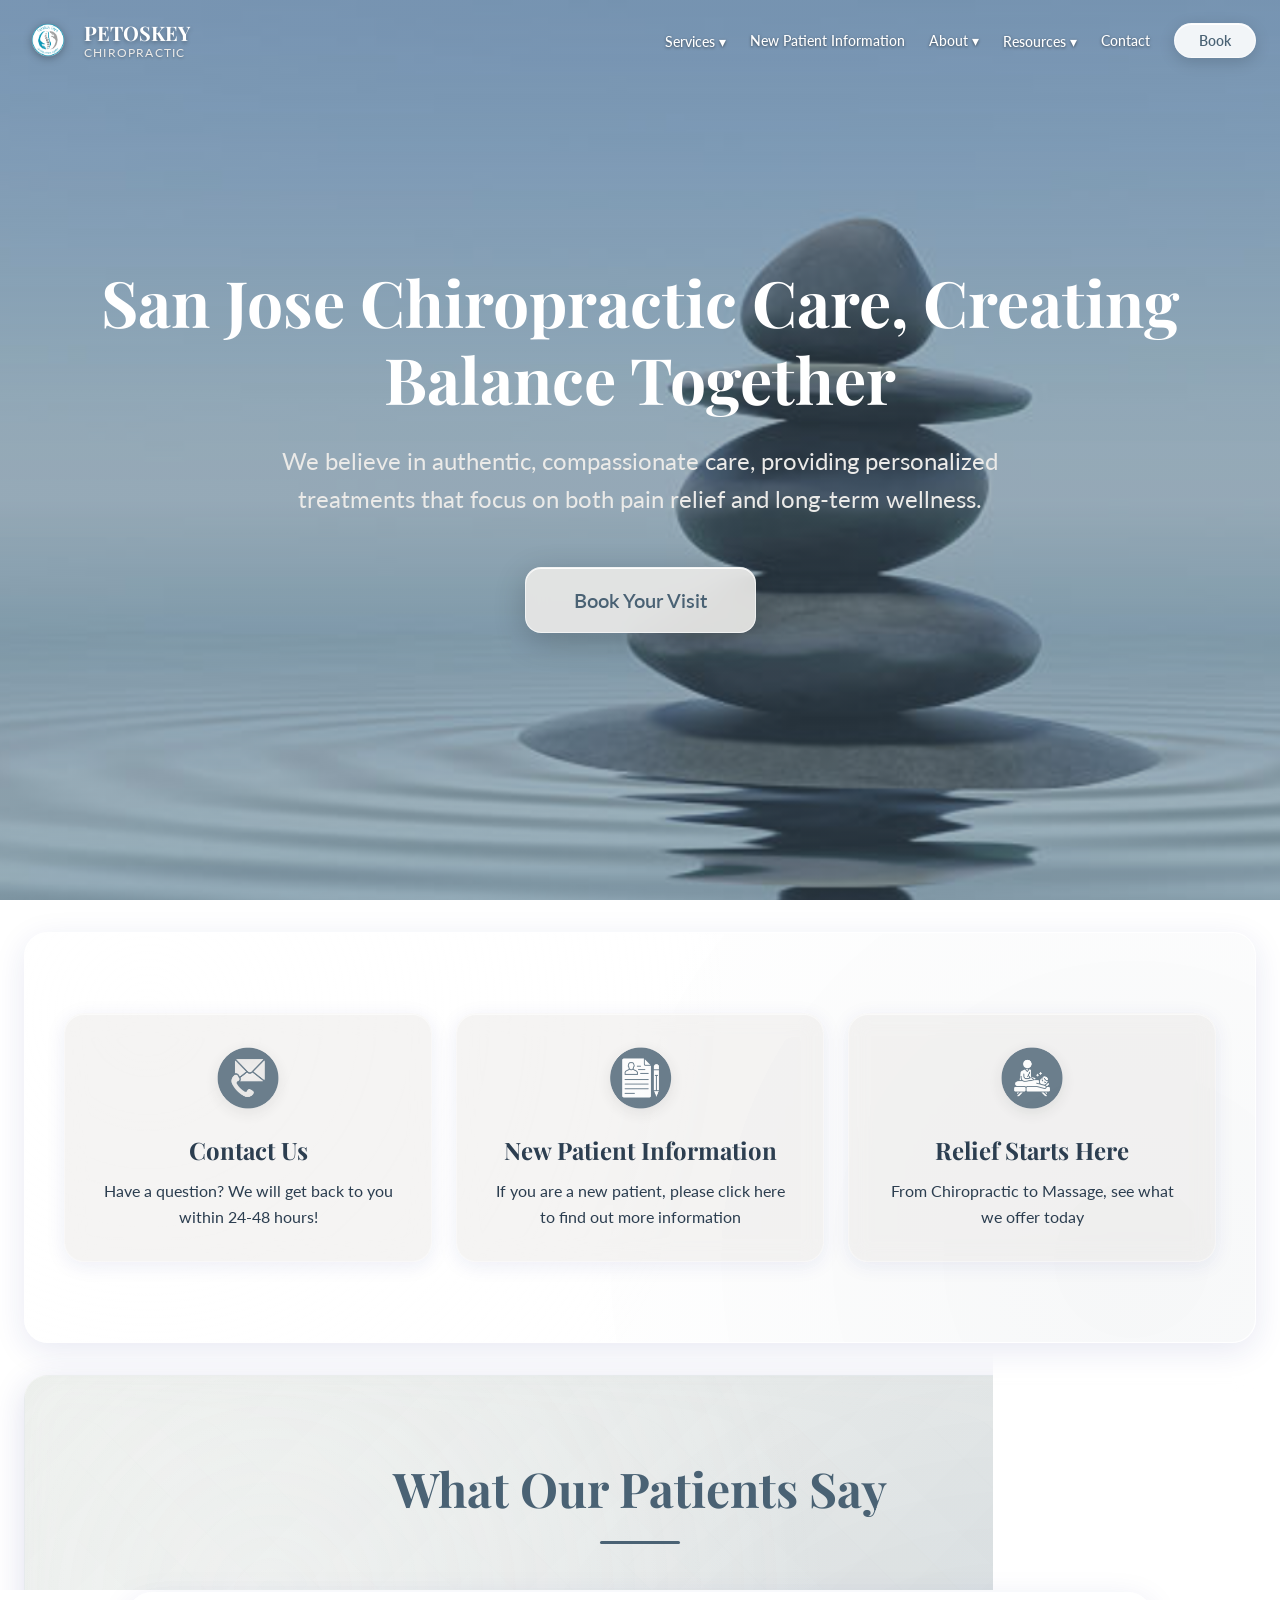
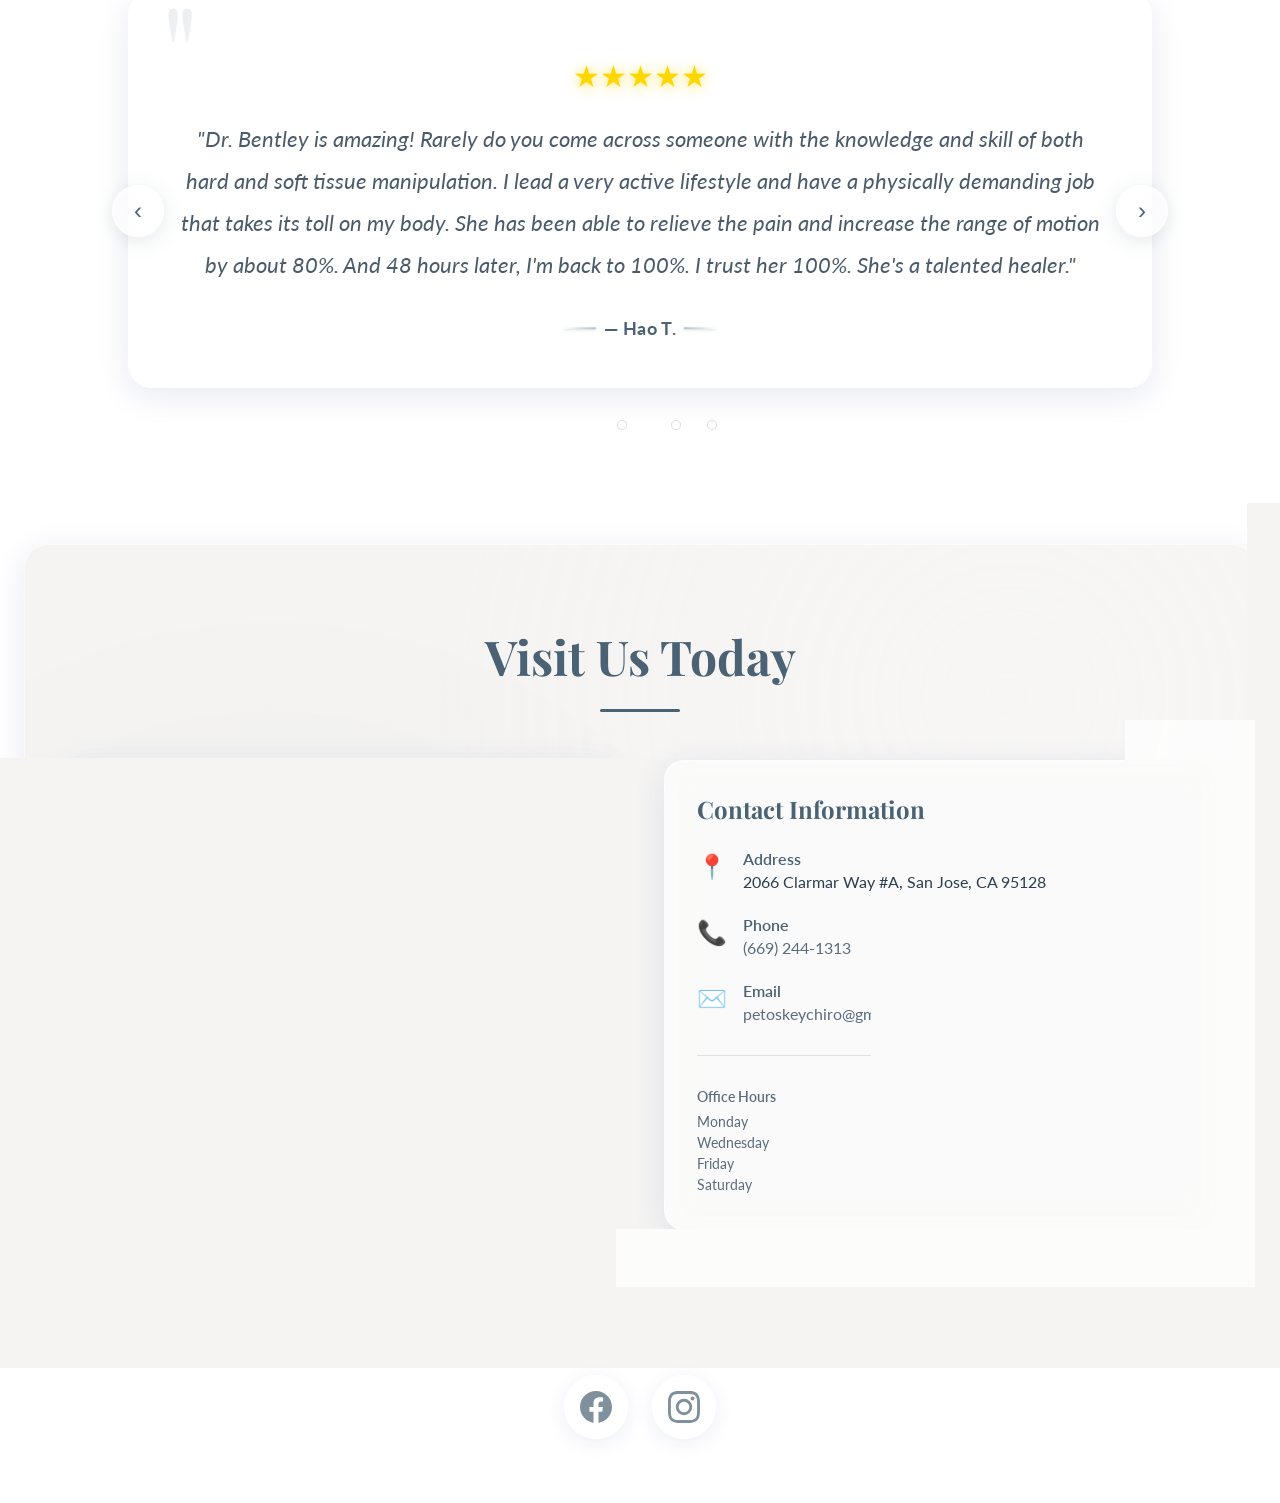
==== commit f8d17622: "Fix broken office hours markup on homepage The Friday hours-item div was self-closed immediately, le" ====
--- a/index.html
+++ b/index.html
@@ -179,12 +179,12 @@
                                 <span>Wednesday</span>
                                 <span>8:00 AM - 12:30 PM </span>
                             </div>
-                            <div class="hours-item"></div>
+                            <div class="hours-item">
                                 <span>Friday</span>
                                 <span>9:00 AM - 2:00 PM </span>
                             </div>
                             <div class="hours-item">
-                                <span>Saturday:</span>
+                                <span>Saturday</span>
                                 <span>8:00 AM - 1:00 PM</span>
                             </div>
                         </div>
